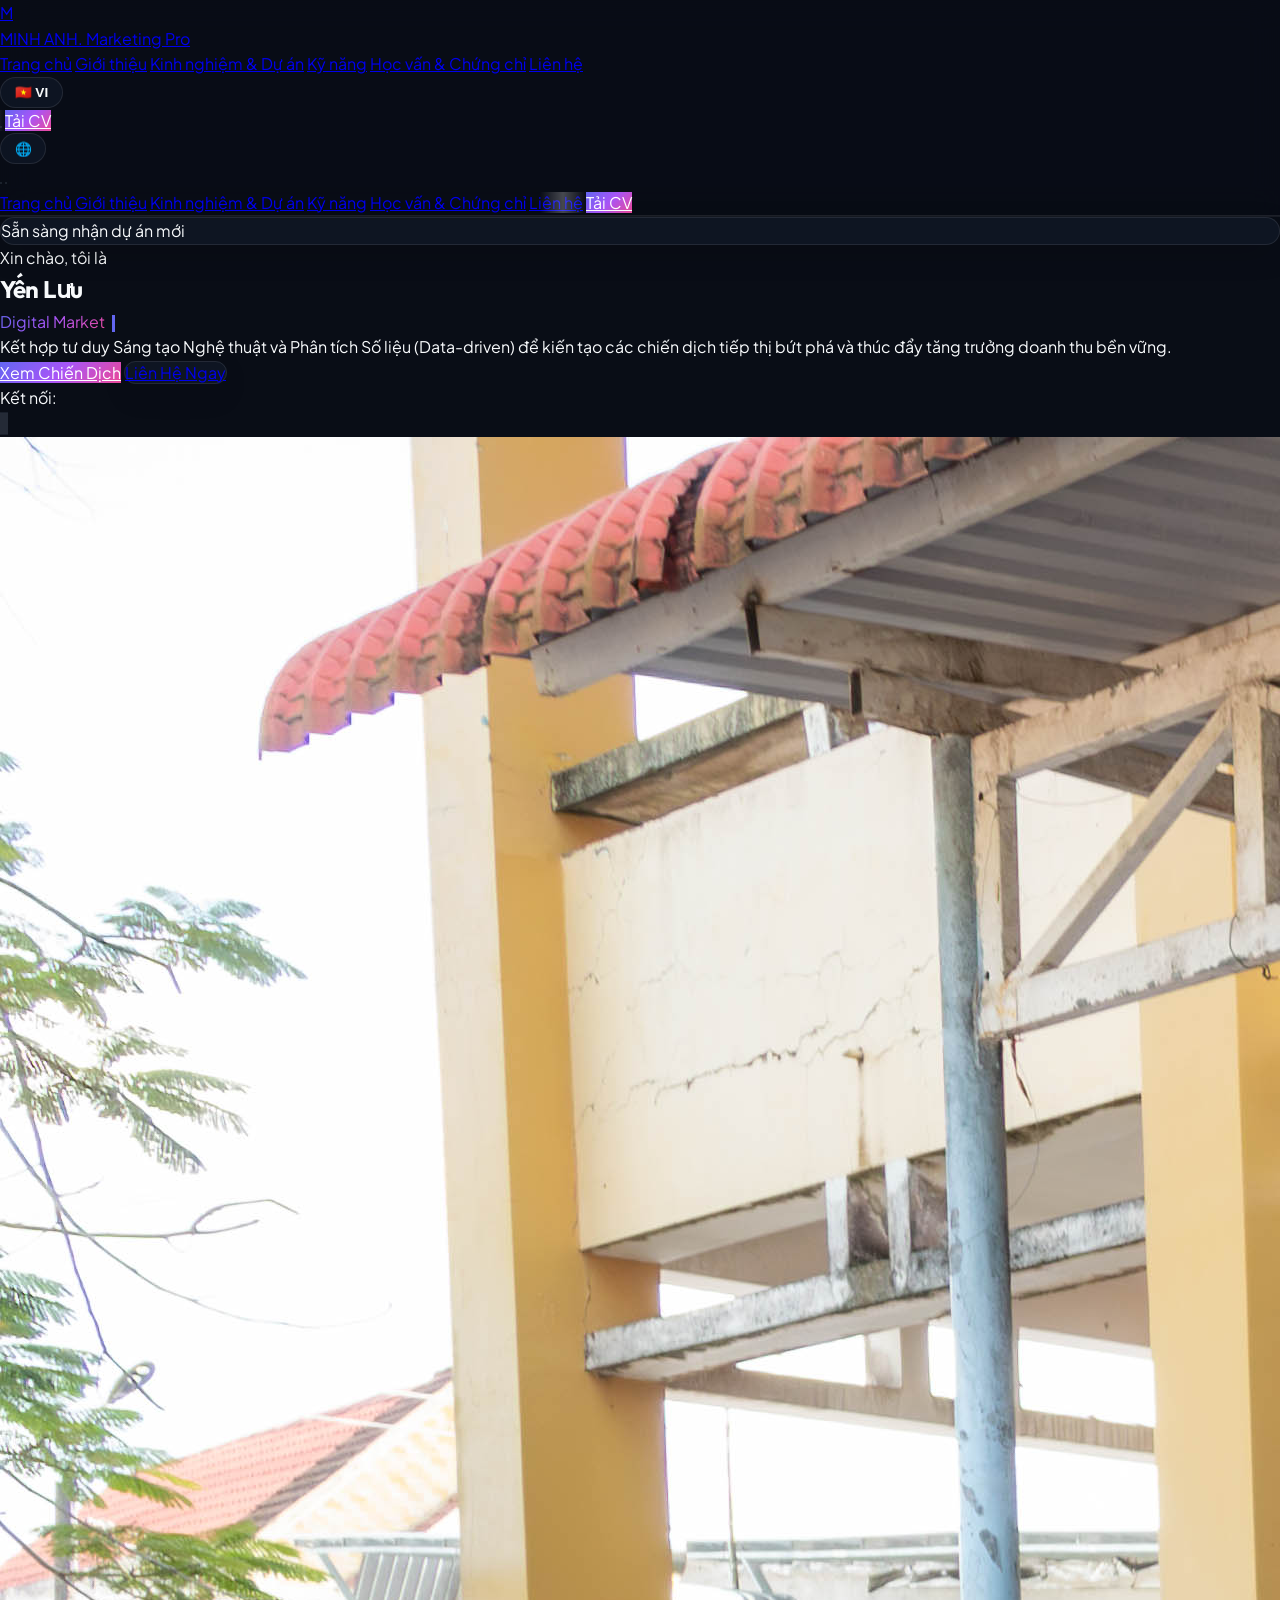
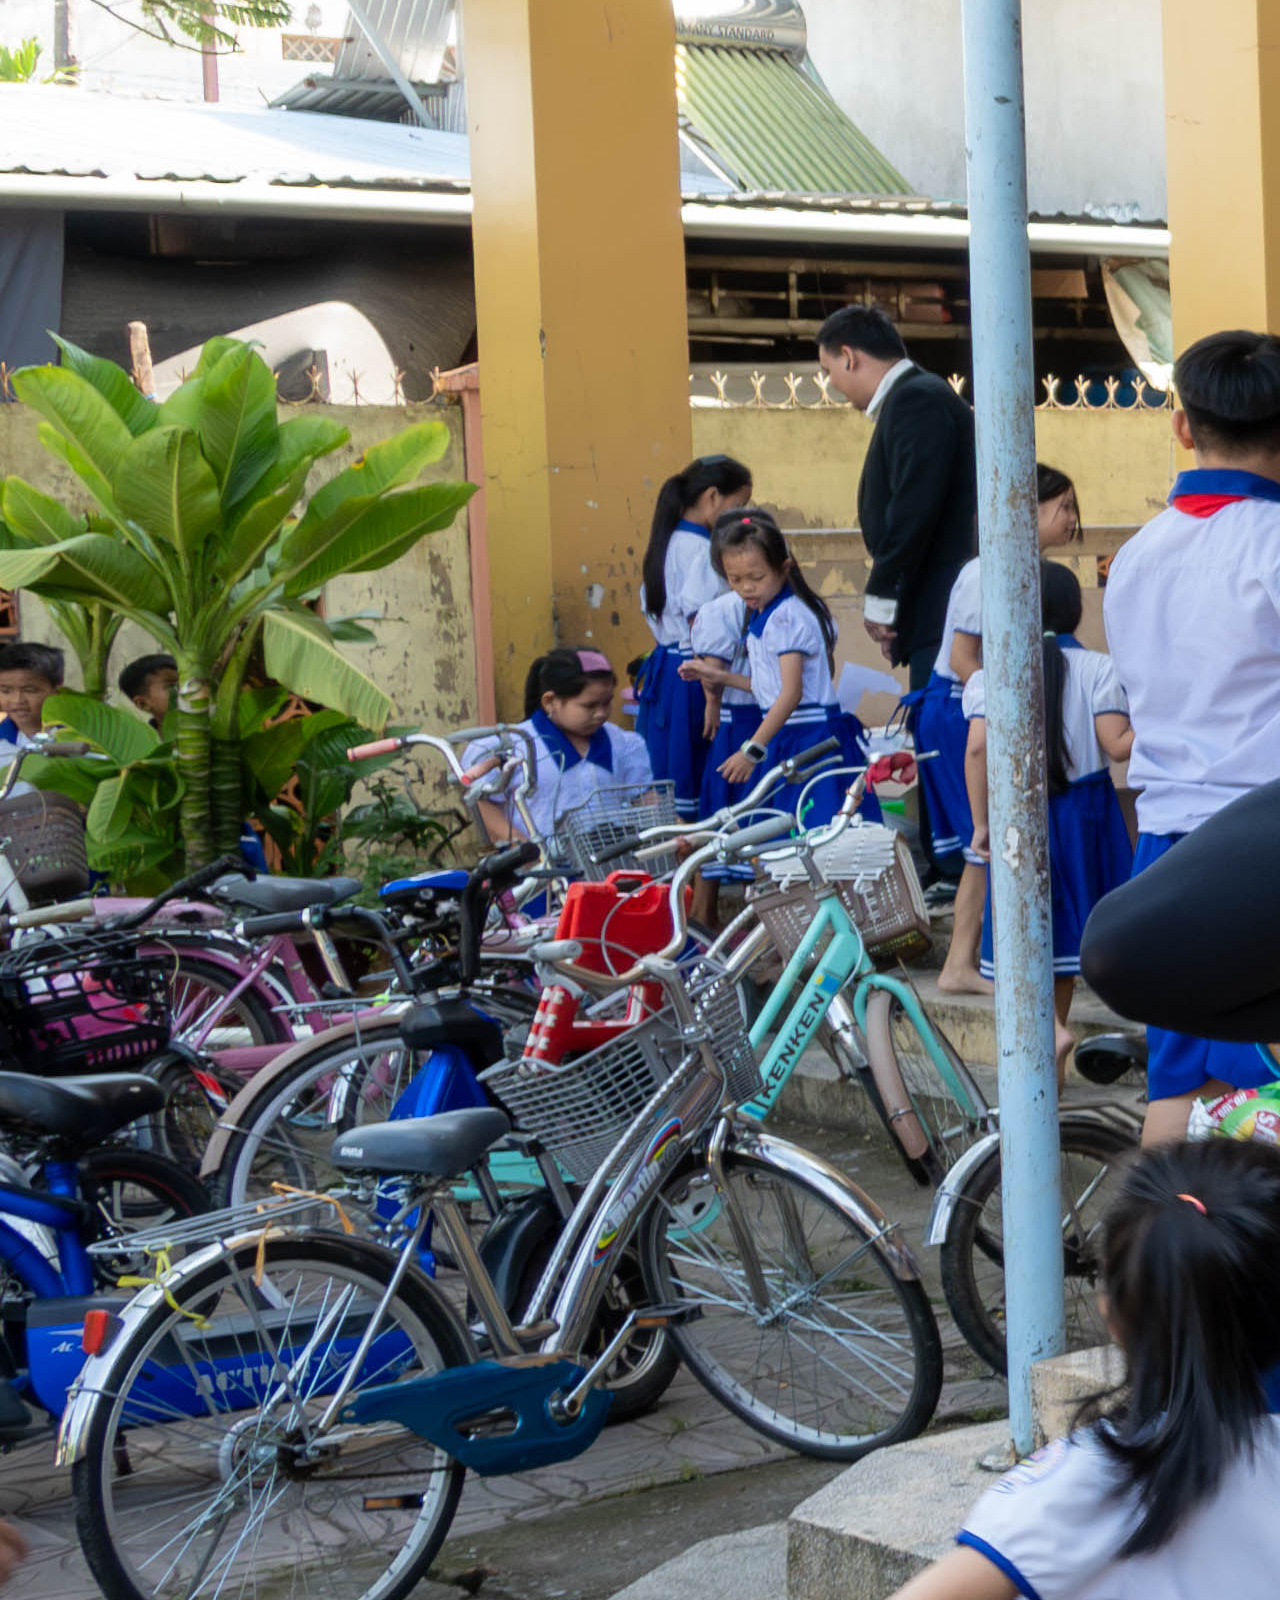
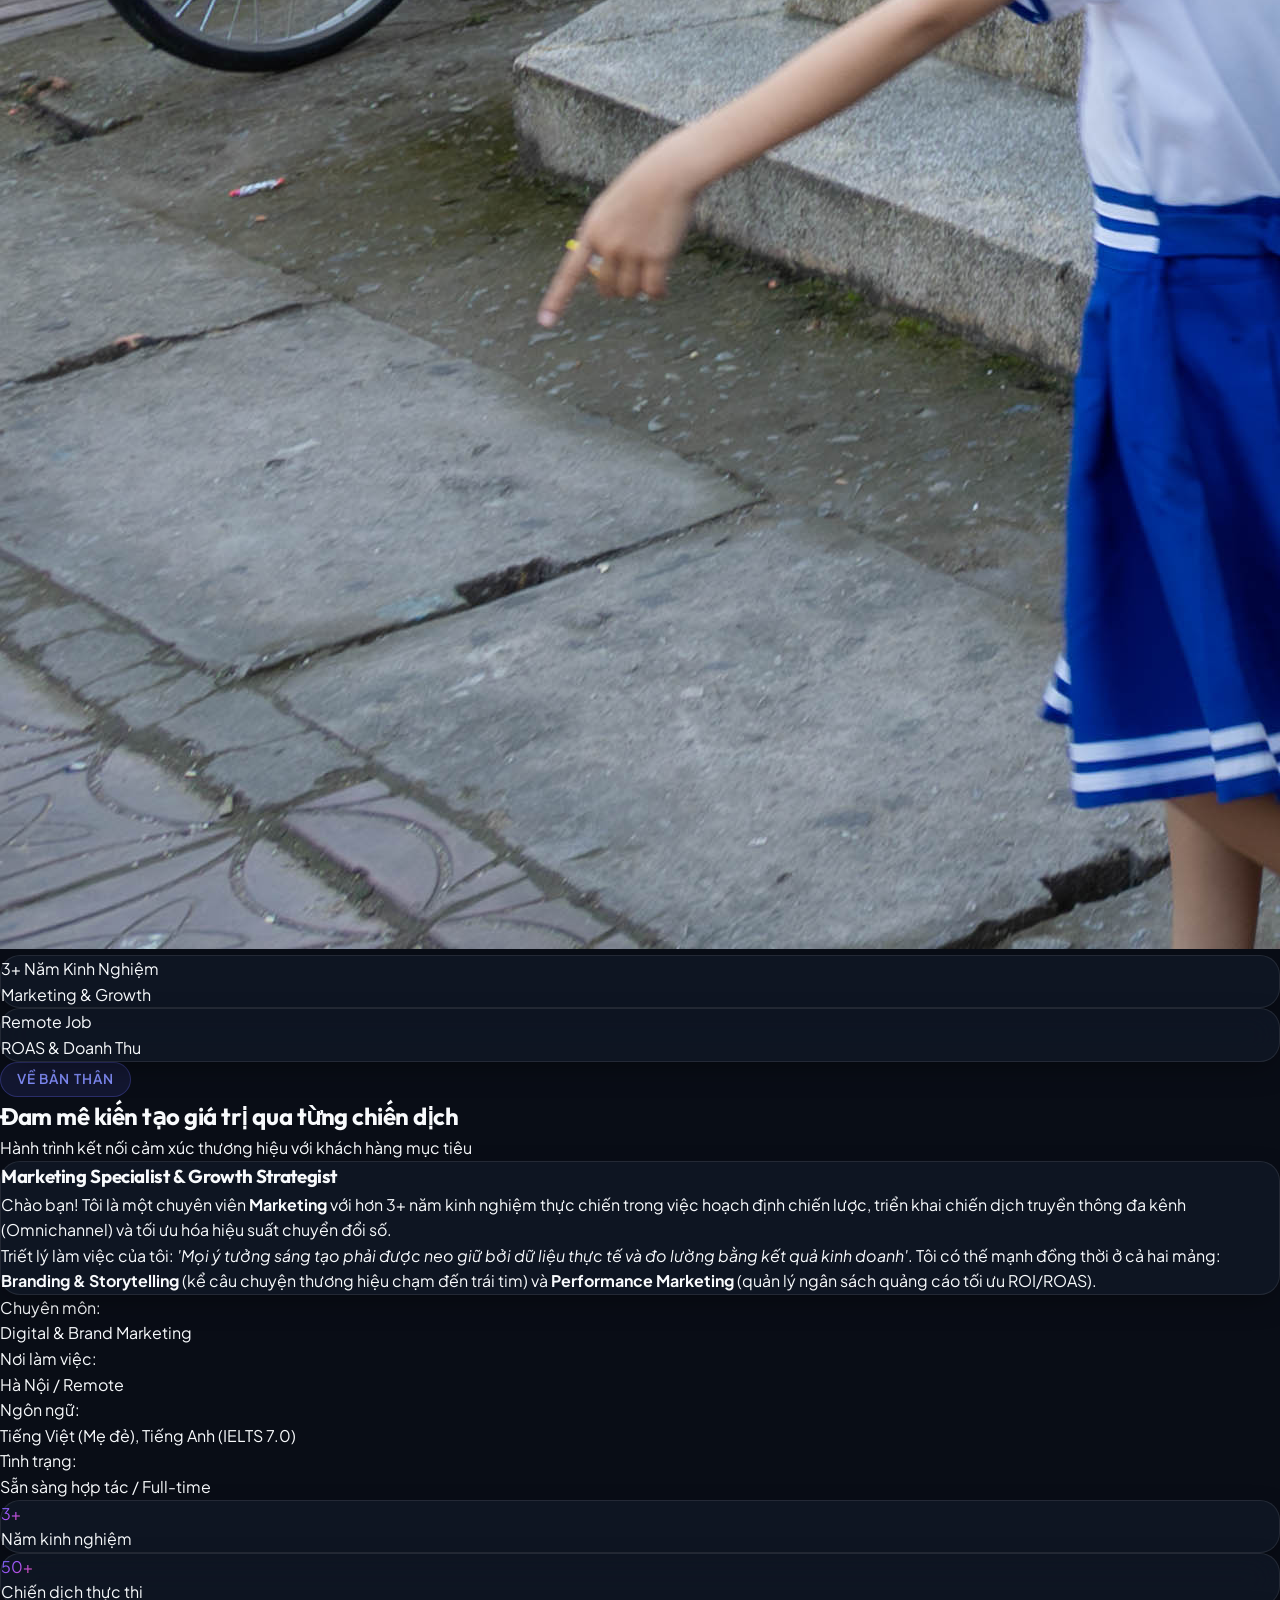
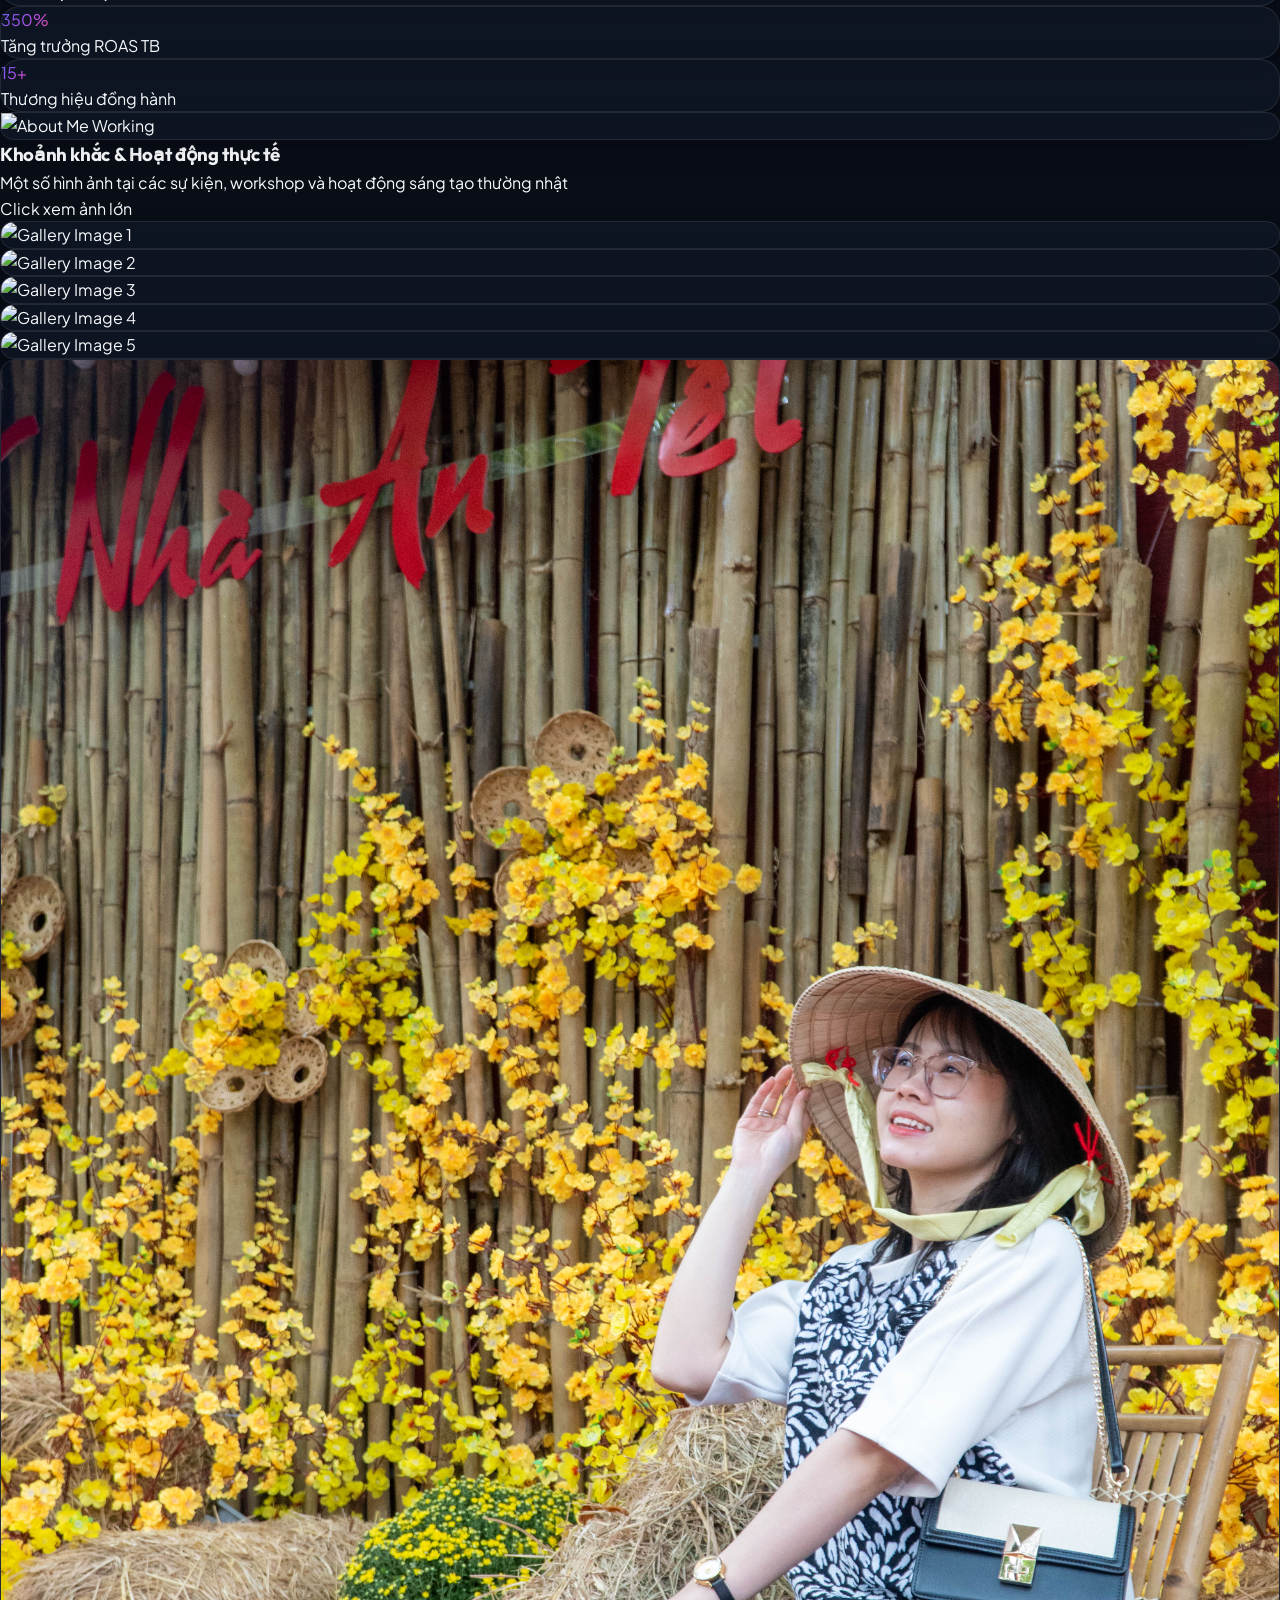
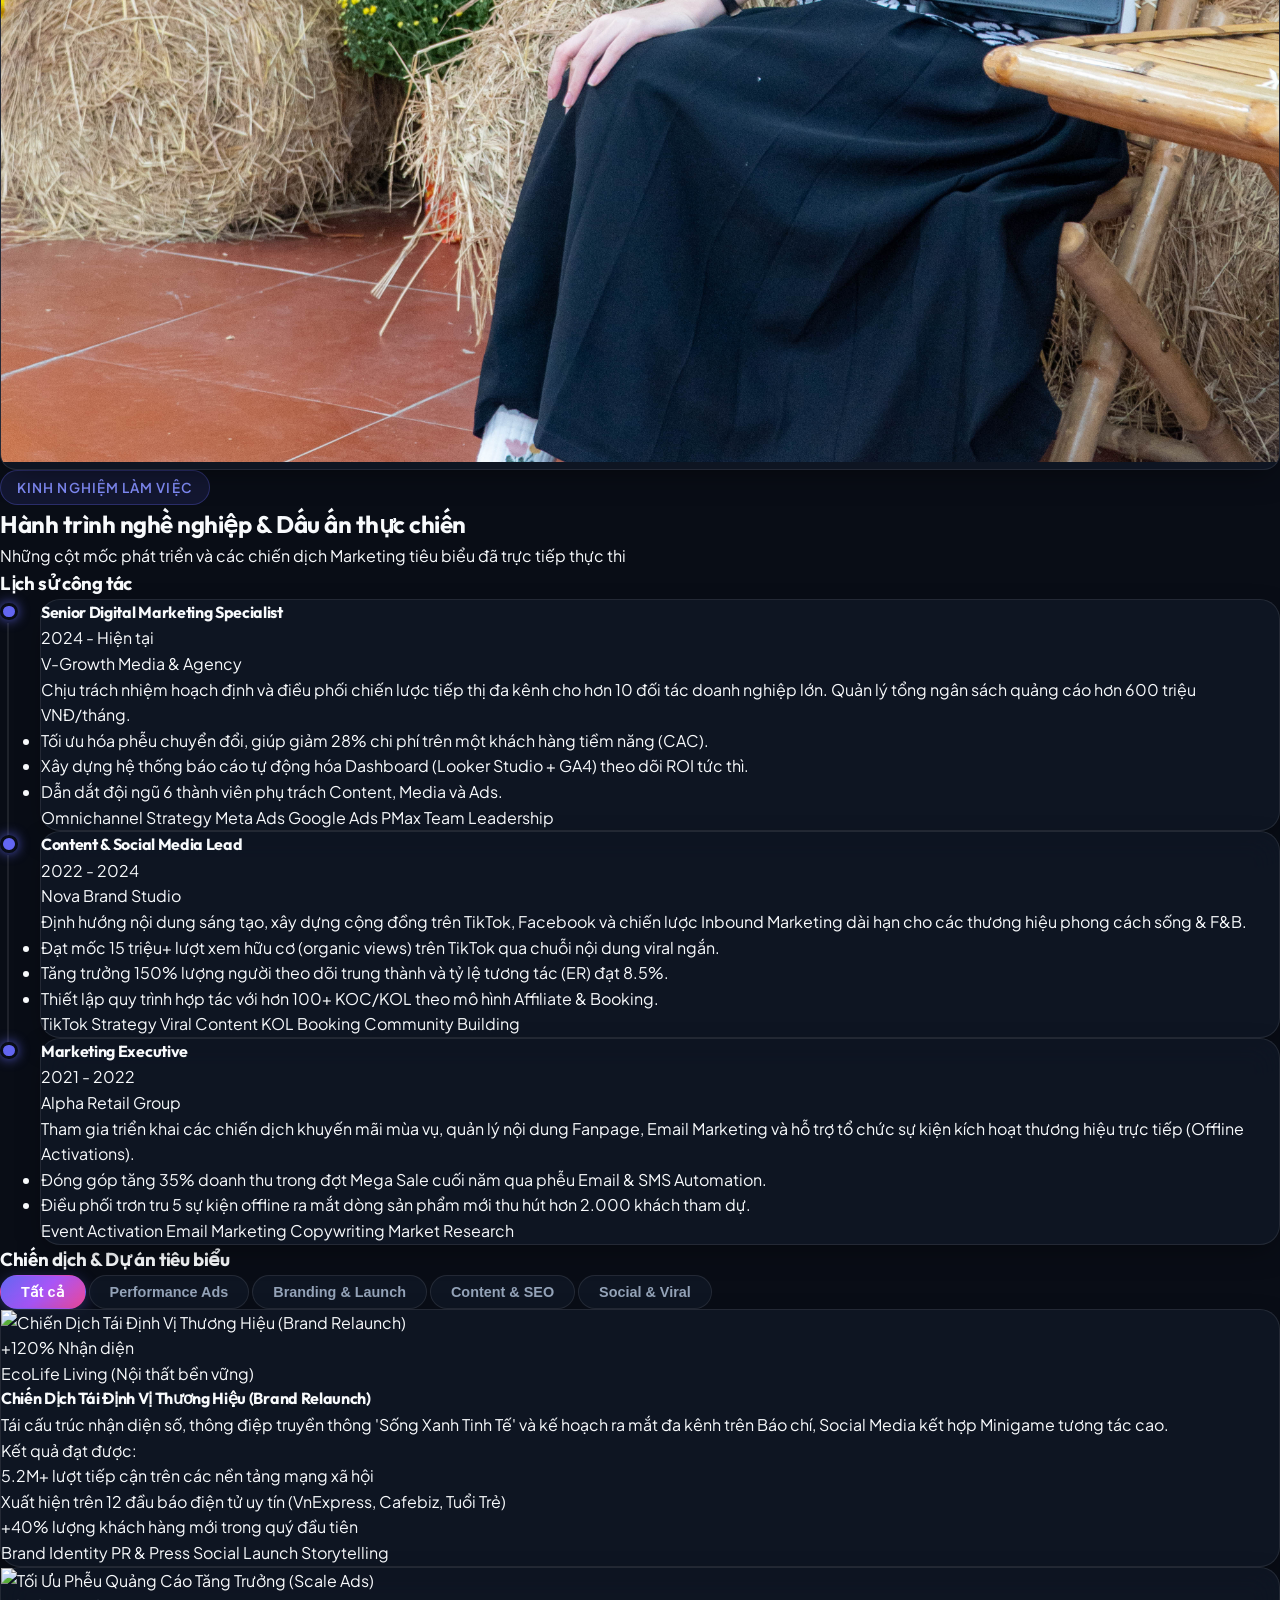
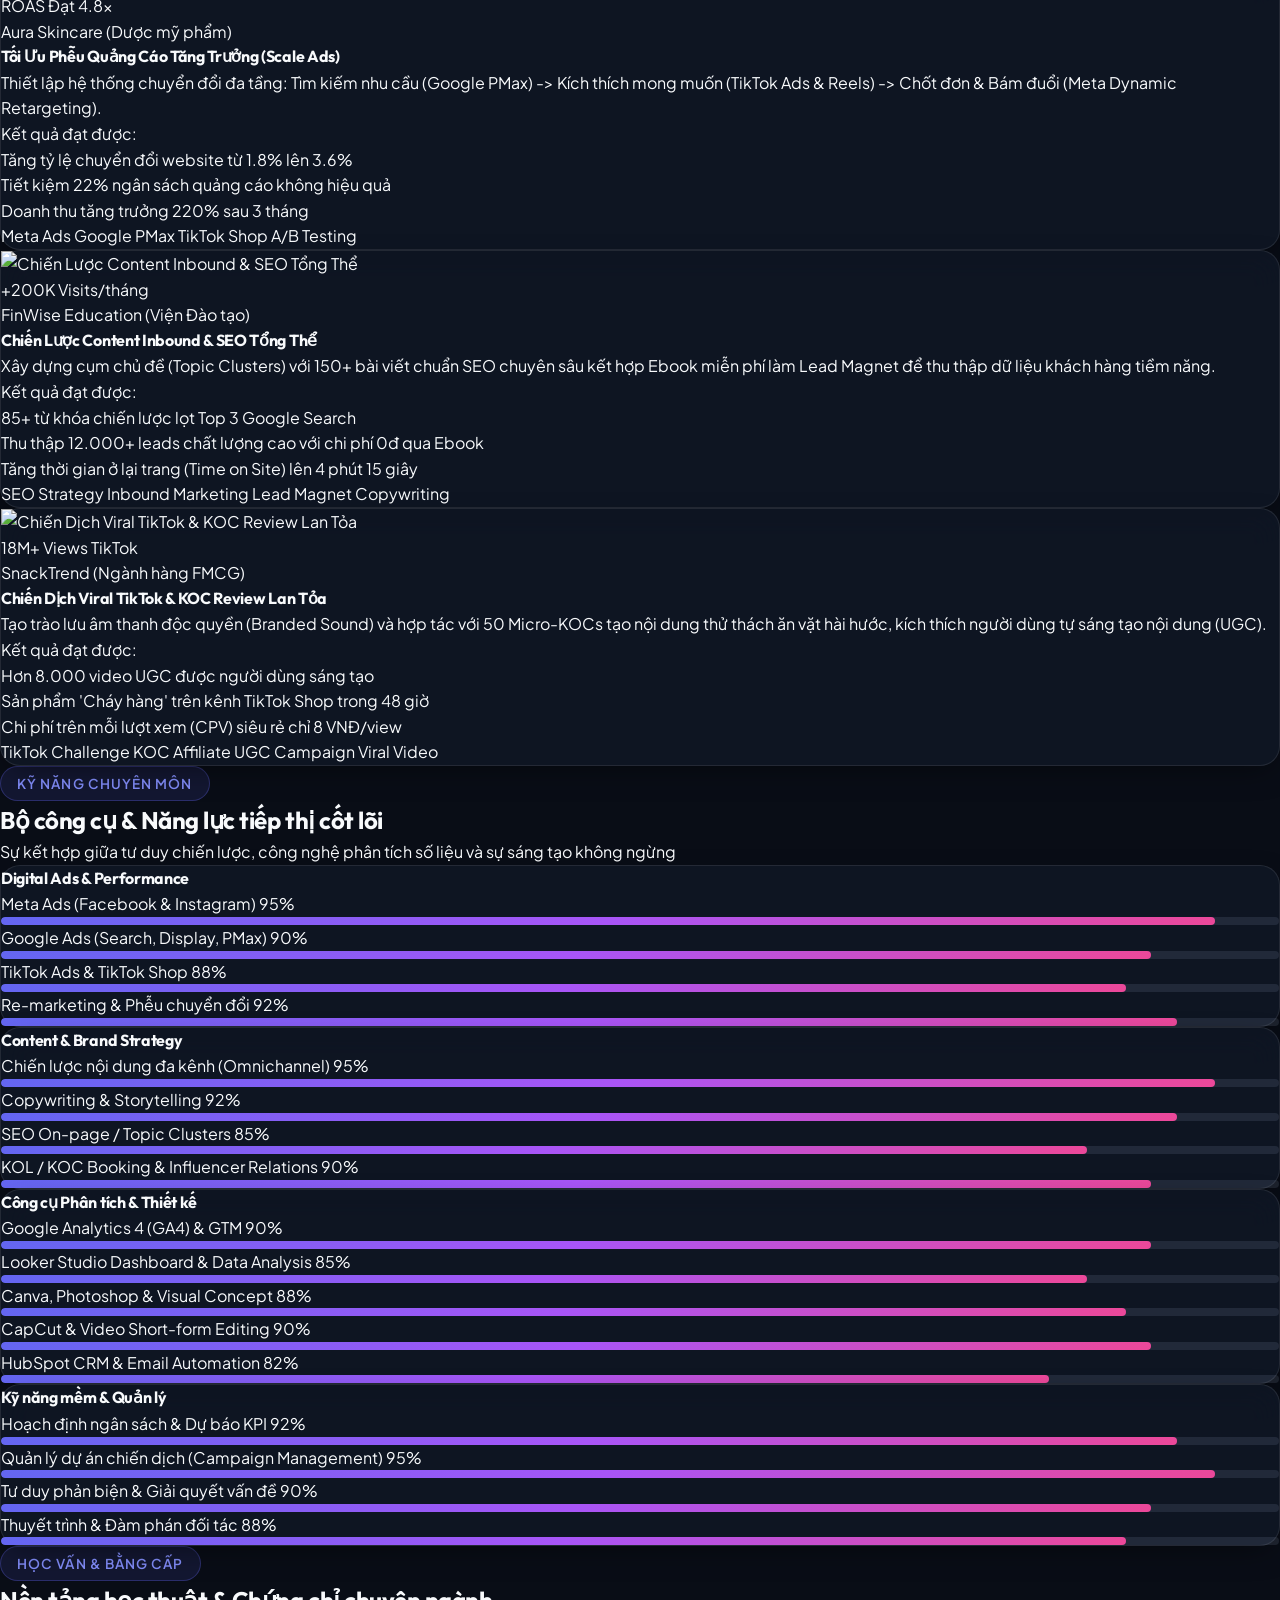
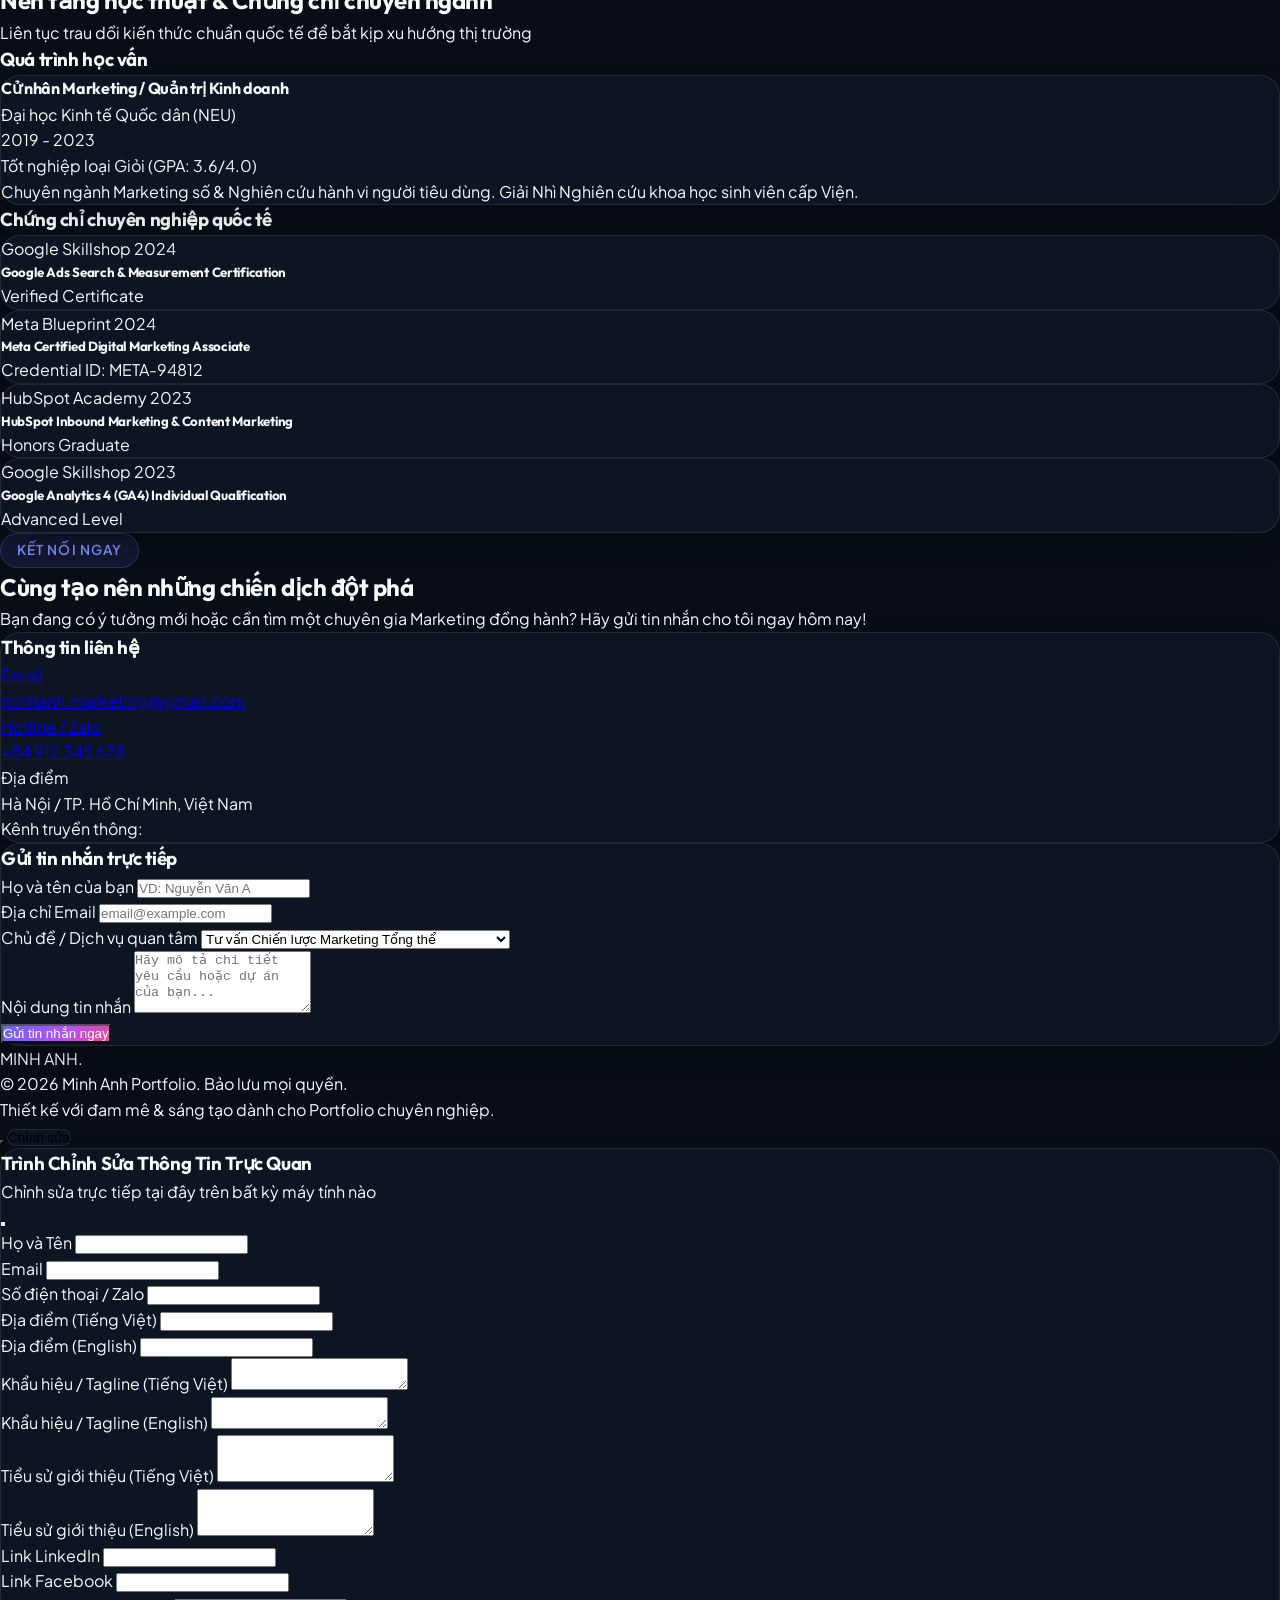
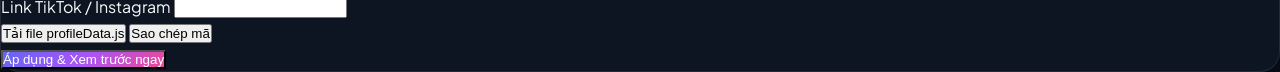
==== index.html @ 237ce5b0 "Add files via upload" ====
<!DOCTYPE html>
<html lang="vi" class="dark">
<head>
    <meta charset="UTF-8">
    <meta name="viewport" content="width=device-width, initial-scale=1.0">
    <title>Minh Anh - Marketing Specialist Portfolio</title>
    <meta name="description" content="Portfolio cá nhân chuyên nghiệp - Chuyên viên Digital Marketing, Chiến lược Thương hiệu & Tăng trưởng Doanh thu.">
    <meta name="keywords" content="Marketing Portfolio, Digital Marketing, Brand Strategy, Performance Ads, SEO, Content Marketing">
    
    <!-- Open Graph Meta -->
    <meta property="og:title" content="Minh Anh - Marketing Specialist Portfolio">
    <meta property="og:description" content="Khám phá các chiến dịch Marketing đột phá, kinh nghiệm thực chiến và bộ kỹ năng chuyên sâu.">
    <meta property="og:type" content="website">
    <meta property="og:image" content="assets/images/about-me.jpg">

    <!-- Google Fonts -->
    <link rel="preconnect" href="https://fonts.googleapis.com">
    <link rel="preconnect" href="https://fonts.gstatic.com" crossorigin>
    <link href="https://fonts.googleapis.com/css2?family=Outfit:wght@400;500;600;700;800&family=Plus+Jakarta+Sans:ital,wght@0,300;0,400;0,500;0,600;0,700;0,800;1,400&display=swap" rel="stylesheet">

    <!-- Tailwind CSS CDN -->
    <script src="https://cdn.tailwindcss.com"></script>
    <script>
        tailwind.config = {
            darkMode: 'class',
            theme: {
                extend: {
                    colors: {
                        brand: {
                            50: '#eef2ff',
                            100: '#e0e7ff',
                            400: '#818cf8',
                            500: '#6366f1',
                            600: '#4f46e5',
                            700: '#4338ca',
                        }
                    },
                    fontFamily: {
                        heading: ['Outfit', 'sans-serif'],
                        body: ['Plus Jakarta Sans', 'sans-serif'],
                    }
                }
            }
        }
    </script>

    <!-- Lucide Icons -->
    <script src="https://unpkg.com/lucide@latest"></script>

    <!-- Custom CSS -->
    <link rel="stylesheet" href="css/style.css">
</head>
<body class="antialiased selection:bg-indigo-500 selection:text-white">

    <!-- Top Scroll Progress Bar -->
    <div id="scroll-progress" style="width: 0%;"></div>

    <!-- ==========================================================================
       HEADER & NAVIGATION
       ========================================================================== -->
    <header class="fixed top-0 left-0 w-full z-50 glass-nav transition-all duration-300">
        <div class="max-w-7xl mx-auto px-4 sm:px-6 lg:px-8 h-20 flex items-center justify-between">
            <!-- Brand Logo -->
            <a href="#home" class="flex items-center gap-2.5 group">
                <div class="w-10 h-10 rounded-xl bg-gradient-to-tr from-indigo-600 to-pink-500 flex items-center justify-center text-white font-extrabold text-xl shadow-lg shadow-indigo-500/30 group-hover:scale-105 transition-transform">
                    M
                </div>
                <div class="flex flex-col">
                    <span class="font-heading font-extrabold text-lg tracking-tight text-slate-100 group-hover:text-indigo-400 transition-colors">
                        MINH ANH<span class="text-indigo-500">.</span>
                    </span>
                    <span class="text-[10px] uppercase font-bold tracking-widest text-slate-400 -mt-1">Marketing Pro</span>
                </div>
            </a>

            <!-- Desktop Navigation Menu -->
            <nav class="hidden md:flex items-center gap-7">
                <a href="#home" id="nav-home" class="nav-link text-sm font-medium text-slate-300 hover:text-indigo-400 transition-colors">Trang chủ</a>
                <a href="#about" id="nav-about" class="nav-link text-sm font-medium text-slate-300 hover:text-indigo-400 transition-colors">Giới thiệu</a>
                <a href="#experiences" id="nav-experiences" class="nav-link text-sm font-medium text-slate-300 hover:text-indigo-400 transition-colors">Kinh nghiệm & Dự án</a>
                <a href="#skills" id="nav-skills" class="nav-link text-sm font-medium text-slate-300 hover:text-indigo-400 transition-colors">Kỹ năng</a>
                <a href="#education" id="nav-education" class="nav-link text-sm font-medium text-slate-300 hover:text-indigo-400 transition-colors">Học vấn</a>
                <a href="#contact" id="nav-contact" class="nav-link text-sm font-medium text-slate-300 hover:text-indigo-400 transition-colors">Liên hệ</a>
            </nav>

            <!-- Action Controls (Language, Theme, CTA) -->
            <div class="hidden md:flex items-center gap-3">
                <!-- Language Switcher Button -->
                <button id="lang-toggle" class="lang-toggle-btn" title="Chuyển đổi ngôn ngữ / Switch language">
                    <span id="lang-text">🇻🇳 VI</span>
                </button>

                <!-- Theme Switcher Button -->
                <button id="theme-toggle" class="p-2.5 rounded-full glass-card hover:border-indigo-500/50 text-slate-300 hover:text-indigo-400 transition-all" title="Đổi giao diện Sáng/Tối">
                    <i id="theme-icon" data-lucide="moon" class="w-4 h-4"></i>
                </button>

                <!-- CV Download Button -->
                <a href="#contact" id="nav-cv" class="gradient-bg-btn px-4 py-2 rounded-full text-xs font-bold uppercase tracking-wider flex items-center gap-1.5 shadow-md">
                    <i data-lucide="download" class="w-3.5 h-3.5"></i>
                    <span>Tải CV</span>
                </a>
            </div>

            <!-- Mobile Controls & Hamburger -->
            <div class="flex md:hidden items-center gap-2">
                <button id="mobile-lang-toggle" onclick="toggleLanguage()" class="lang-toggle-btn text-xs py-1 px-2.5">
                    <span>🌐</span>
                </button>
                <button onclick="toggleTheme()" class="p-2 rounded-lg glass-card text-slate-300">
                    <i data-lucide="moon" class="w-4 h-4"></i>
                </button>
                <button id="mobile-menu-btn" class="p-2 rounded-lg glass-card text-slate-300 hover:text-white">
                    <i data-lucide="menu" class="w-6 h-6"></i>
                </button>
            </div>
        </div>

        <!-- Mobile Navigation Menu (Dropdown) -->
        <div id="mobile-menu" class="hidden md:hidden glass-nav border-t border-slate-700/40 px-6 py-5 flex flex-col gap-4">
            <a href="#home" id="m-nav-home" class="mobile-nav-link text-sm font-semibold text-slate-200 py-1">Trang chủ</a>
            <a href="#about" id="m-nav-about" class="mobile-nav-link text-sm font-semibold text-slate-200 py-1">Giới thiệu</a>
            <a href="#experiences" id="m-nav-experiences" class="mobile-nav-link text-sm font-semibold text-slate-200 py-1">Kinh nghiệm & Dự án</a>
            <a href="#skills" id="m-nav-skills" class="mobile-nav-link text-sm font-semibold text-slate-200 py-1">Kỹ năng</a>
            <a href="#education" id="m-nav-education" class="mobile-nav-link text-sm font-semibold text-slate-200 py-1">Học vấn & Chứng chỉ</a>
            <a href="#contact" id="m-nav-contact" class="mobile-nav-link text-sm font-semibold text-slate-200 py-1">Liên hệ</a>
            <a href="#contact" id="m-nav-cv" class="gradient-bg-btn text-center py-2.5 rounded-xl text-xs font-bold uppercase tracking-wider mt-2">Tải CV</a>
        </div>
    </header>

    <main class="pt-20">
        <!-- ==========================================================================
           1. HOME / HERO SECTION
           ========================================================================== -->
        <section id="home" class="min-h-[calc(100vh-5rem)] flex items-center justify-center relative overflow-hidden py-16 px-4 sm:px-6 lg:px-8">
            <!-- Background Gradient Blobs -->
            <div class="absolute top-1/4 left-1/2 -translate-x-1/2 w-[600px] h-[600px] bg-indigo-600/15 rounded-full blur-[140px] pointer-events-none -z-10"></div>
            <div class="absolute bottom-10 right-10 w-[400px] h-[400px] bg-pink-600/10 rounded-full blur-[120px] pointer-events-none -z-10"></div>

            <div class="max-w-7xl mx-auto w-full grid grid-cols-1 lg:grid-cols-12 gap-12 lg:gap-8 items-center">
                <!-- Left Content -->
                <div class="lg:col-span-7 flex flex-col items-start text-left space-y-6">
                    <!-- Status Badge -->
                    <div class="inline-flex items-center gap-2.5 px-4 py-1.5 rounded-full glass-card border border-emerald-500/30 text-xs font-semibold text-emerald-400">
                        <span class="w-2.5 h-2.5 rounded-full bg-emerald-400 animate-ping"></span>
                        <span id="hero-status">Sẵn sàng nhận dự án mới</span>
                    </div>

                    <!-- Main Headline -->
                    <div>
                        <p id="hero-greeting" class="text-lg sm:text-xl font-semibold text-indigo-400 mb-2">Xin chào, tôi là</p>
                        <h1 class="text-4xl sm:text-6xl lg:text-7xl font-extrabold text-slate-100 tracking-tight leading-[1.1]">
                            <span id="hero-name">Minh Anh</span>
                        </h1>
                        <!-- Typewriter Dynamic Headline -->
                        <div class="text-xl sm:text-2xl lg:text-3xl font-bold mt-3 text-slate-300 flex items-center min-h-[40px]">
                            <span id="typewriter-text" class="gradient-text"></span>
                            <span class="typewriter-cursor"></span>
                        </div>
                    </div>

                    <!-- Tagline -->
                    <p id="hero-tagline" class="text-base sm:text-lg text-slate-300 max-w-2xl leading-relaxed">
                        Kết hợp tư duy Sáng tạo Nghệ thuật và Phân tích Số liệu (Data-driven) để kiến tạo các chiến dịch tiếp thị bứt phá và thúc đẩy tăng trưởng doanh thu bền vững.
                    </p>

                    <!-- CTA Action Buttons -->
                    <div class="flex flex-wrap items-center gap-4 pt-2 w-full sm:w-auto">
                        <a href="#experiences" id="hero-cta-projects" class="gradient-bg-btn px-7 py-3.5 rounded-full text-sm font-bold shadow-lg flex items-center justify-center gap-2 w-full sm:w-auto">
                            <span>Xem Chiến Dịch</span>
                            <i data-lucide="arrow-right" class="w-4 h-4"></i>
                        </a>
                        <a href="#contact" id="hero-cta-contact" class="glass-card px-7 py-3.5 rounded-full text-sm font-bold text-slate-200 hover:text-indigo-400 hover:border-indigo-500/50 flex items-center justify-center gap-2 w-full sm:w-auto">
                            <span>Liên Hệ Ngay</span>
                            <i data-lucide="mail" class="w-4 h-4"></i>
                        </a>
                    </div>

                    <!-- Social Channels -->
                    <div class="flex items-center gap-3 pt-4 border-t border-slate-700/40 w-full">
                        <span class="text-xs font-semibold uppercase tracking-wider text-slate-400">Kết nối:</span>
                        <div class="flex items-center gap-2">
                            <a href="https://linkedin.com" target="_blank" rel="noreferrer" class="w-9 h-9 rounded-full glass-card flex items-center justify-center text-slate-300 hover:text-indigo-400 hover:scale-110 transition-all">
                                <i data-lucide="linkedin" class="w-4 h-4"></i>
                            </a>
                            <a href="https://facebook.com" target="_blank" rel="noreferrer" class="w-9 h-9 rounded-full glass-card flex items-center justify-center text-slate-300 hover:text-indigo-400 hover:scale-110 transition-all">
                                <i data-lucide="facebook" class="w-4 h-4"></i>
                            </a>
                            <a href="https://instagram.com" target="_blank" rel="noreferrer" class="w-9 h-9 rounded-full glass-card flex items-center justify-center text-slate-300 hover:text-pink-400 hover:scale-110 transition-all">
                                <i data-lucide="instagram" class="w-4 h-4"></i>
                            </a>
                            <a href="mailto:minhanh.marketing@gmail.com" class="w-9 h-9 rounded-full glass-card flex items-center justify-center text-slate-300 hover:text-emerald-400 hover:scale-110 transition-all">
                                <i data-lucide="mail" class="w-4 h-4"></i>
                            </a>
                        </div>
                    </div>
                </div>

                <!-- Right Profile Visual & Floating Badges -->
                <div class="lg:col-span-5 flex items-center justify-center relative">
                    <div class="relative w-72 sm:w-84 md:w-96 aspect-[4/5] rounded-3xl p-2.5 bg-gradient-to-tr from-indigo-500 via-purple-500 to-pink-500 shadow-2xl pulse-glow">
                        <div class="w-full h-full rounded-2xl overflow-hidden bg-slate-900">
                            <img src="assets/images/avatar.jpg" alt="Profile Avatar" class="w-full h-full object-cover">
                        </div>

                        <!-- Floating Achievement Badge 1 -->
                        <div class="absolute -bottom-6 -left-6 glass-card p-3.5 rounded-2xl shadow-xl flex items-center gap-3 float-slow border border-indigo-500/30">
                            <div class="w-10 h-10 rounded-xl bg-indigo-500/20 text-indigo-400 flex items-center justify-center">
                                <i data-lucide="award" class="w-5 h-5"></i>
                            </div>
                            <div>
                                <div id="hero-exp-badge" class="text-xs font-bold text-slate-100">3+ Năm Kinh Nghiệm</div>
                                <div class="text-[10px] text-slate-400">Marketing & Growth</div>
                            </div>
                        </div>

                        <!-- Floating Achievement Badge 2 -->
                        <div class="absolute -top-4 -right-4 glass-card p-3 rounded-2xl shadow-xl flex items-center gap-2.5 float-delayed border border-pink-500/30">
                            <div class="w-9 h-9 rounded-xl bg-pink-500/20 text-pink-400 flex items-center justify-center">
                                <i data-lucide="trending-up" class="w-4 h-4"></i>
                            </div>
                            <div>
                                <div id="hero-roas-badge" class="text-xs font-bold text-slate-100">350% Tăng Trưởng</div>
                                <div class="text-[10px] text-slate-400">ROAS & Doanh Thu</div>
                            </div>
                        </div>
                    </div>
                </div>
            </div>
        </section>

        <!-- ==========================================================================
           2. ABOUT ME SECTION
           ========================================================================== -->
        <section id="about" class="py-24 px-4 sm:px-6 lg:px-8 border-t border-slate-800/40 relative">
            <div class="max-w-7xl mx-auto space-y-16">
                <!-- Section Header -->
                <div class="text-center max-w-3xl mx-auto space-y-3">
                    <span id="about-badge" class="section-badge">Về bản thân</span>
                    <h2 id="about-title" class="text-3xl sm:text-4xl font-extrabold text-slate-100">Đam mê kiến tạo giá trị qua từng chiến dịch</h2>
                    <p id="about-subtitle" class="text-slate-400 text-sm sm:text-base">Hành trình kết nối cảm xúc thương hiệu với khách hàng mục tiêu</p>
                </div>

                <!-- Bio & Stats Grid -->
                <div class="grid grid-cols-1 lg:grid-cols-12 gap-10 items-start">
                    <!-- Left: Bio & Quick Info -->
                    <div class="lg:col-span-7 space-y-6">
                        <div class="glass-card p-8 space-y-4">
                            <h3 class="text-xl font-bold text-slate-100 flex items-center gap-2.5">
                                <i data-lucide="user" class="w-5 h-5 text-indigo-400"></i>
                                <span>Marketing Specialist & Growth Strategist</span>
                            </h3>
                            <p id="about-p1" class="text-slate-300 text-sm sm:text-base leading-relaxed"></p>
                            <p id="about-p2" class="text-slate-300 text-sm sm:text-base leading-relaxed"></p>
                        </div>

                        <!-- Quick Info Pills -->
                        <div id="about-quick-info" class="grid grid-cols-1 sm:grid-cols-2 gap-3"></div>
                    </div>

                    <!-- Right: Statistics Counter Cards -->
                    <div class="lg:col-span-5 space-y-4">
                        <div id="about-stats" class="grid grid-cols-2 gap-4"></div>
                        
                        <!-- Featured Image Card -->
                        <div class="glass-card p-4 rounded-2xl overflow-hidden">
                            <img src="assets/images/about-me.jpg" alt="About Me Working" class="w-full h-48 object-cover rounded-xl">
                        </div>
                    </div>
                </div>

                <!-- Gallery / Moments Sub-section -->
                <div class="space-y-6 pt-8">
                    <div class="flex flex-col sm:flex-row sm:items-end justify-between gap-2 border-b border-slate-800 pb-4">
                        <div>
                            <h3 id="about-gallery-title" class="text-xl font-bold text-slate-100">Khoảnh khắc & Hoạt động thực tế</h3>
                            <p id="about-gallery-subtitle" class="text-xs sm:text-sm text-slate-400 mt-1">Một số hình ảnh tại các sự kiện, workshop và hoạt động thường nhật</p>
                        </div>
                        <span class="text-xs font-semibold text-indigo-400 flex items-center gap-1">
                            <i data-lucide="mouse-pointer-click" class="w-3.5 h-3.5"></i> Click xem ảnh lớn
                        </span>
                    </div>

                    <!-- Gallery Grid -->
                    <div id="about-gallery-grid" class="grid grid-cols-2 sm:grid-cols-3 lg:grid-cols-6 gap-4"></div>
                </div>
            </div>
        </section>

        <!-- ==========================================================================
           3. EXPERIENCES & PROJECTS SECTION
           ========================================================================== -->
        <section id="experiences" class="py-24 px-4 sm:px-6 lg:px-8 border-t border-slate-800/40 bg-slate-950/30">
            <div class="max-w-7xl mx-auto space-y-20">
                <!-- Section Header -->
                <div class="text-center max-w-3xl mx-auto space-y-3">
                    <span id="exp-badge" class="section-badge">Kinh nghiệm làm việc</span>
                    <h2 id="exp-title" class="text-3xl sm:text-4xl font-extrabold text-slate-100">Hành trình nghề nghiệp & Dấu ấn thực chiến</h2>
                    <p id="exp-subtitle" class="text-slate-400 text-sm sm:text-base">Những cột mốc phát triển và các chiến dịch Marketing tiêu biểu đã trực tiếp thực thi</p>
                </div>

                <!-- Sub-section 1: Timeline -->
                <div class="space-y-8">
                    <h3 id="exp-timeline-title" class="text-2xl font-bold text-slate-100 flex items-center gap-2.5">
                        <i data-lucide="briefcase" class="w-6 h-6 text-indigo-400"></i>
                        <span>Lịch sử công tác</span>
                    </h3>
                    <div id="exp-timeline" class="max-w-4xl"></div>
                </div>

                <!-- Sub-section 2: Featured Campaigns & Case Studies -->
                <div class="space-y-8 pt-8 border-t border-slate-800/60">
                    <div class="flex flex-col md:flex-row md:items-center justify-between gap-4">
                        <h3 id="exp-projects-title" class="text-2xl font-bold text-slate-100 flex items-center gap-2.5">
                            <i data-lucide="sparkles" class="w-6 h-6 text-pink-400"></i>
                            <span>Chiến dịch & Dự án tiêu biểu</span>
                        </h3>
                        <!-- Category Filters -->
                        <div id="project-filters" class="flex flex-wrap gap-2"></div>
                    </div>

                    <!-- Projects Grid -->
                    <div id="projects-grid" class="grid grid-cols-1 md:grid-cols-2 gap-8"></div>
                </div>
            </div>
        </section>

        <!-- ==========================================================================
           4. SKILLS SECTION
           ========================================================================== -->
        <section id="skills" class="py-24 px-4 sm:px-6 lg:px-8 border-t border-slate-800/40">
            <div class="max-w-7xl mx-auto space-y-16">
                <!-- Section Header -->
                <div class="text-center max-w-3xl mx-auto space-y-3">
                    <span id="skills-badge" class="section-badge">Kỹ năng chuyên môn</span>
                    <h2 id="skills-title" class="text-3xl sm:text-4xl font-extrabold text-slate-100">Bộ công cụ & Năng lực tiếp thị cốt lõi</h2>
                    <p id="skills-subtitle" class="text-slate-400 text-sm sm:text-base">Sự kết hợp giữa tư duy chiến lược, công nghệ phân tích số liệu và sự sáng tạo không ngừng</p>
                </div>

                <!-- Skills Categories Grid -->
                <div id="skills-grid" class="grid grid-cols-1 md:grid-cols-2 lg:grid-cols-4 gap-6"></div>
            </div>
        </section>

        <!-- ==========================================================================
           5. EDUCATION & CERTIFICATIONS SECTION
           ========================================================================== -->
        <section id="education" class="py-24 px-4 sm:px-6 lg:px-8 border-t border-slate-800/40 bg-slate-950/30">
            <div class="max-w-7xl mx-auto space-y-16">
                <!-- Section Header -->
                <div class="text-center max-w-3xl mx-auto space-y-3">
                    <span id="edu-badge" class="section-badge">Học vấn & Bằng cấp</span>
                    <h2 id="edu-title" class="text-3xl sm:text-4xl font-extrabold text-slate-100">Nền tảng học thuật & Chứng chỉ chuyên ngành</h2>
                    <p id="edu-subtitle" class="text-slate-400 text-sm sm:text-base">Liên tục trau dồi kiến thức chuẩn quốc tế để bắt kịp xu hướng thị trường</p>
                </div>

                <div class="grid grid-cols-1 lg:grid-cols-12 gap-10">
                    <!-- Left: Degrees -->
                    <div class="lg:col-span-5 space-y-6">
                        <h3 id="edu-degrees-title" class="text-xl font-bold text-slate-100 flex items-center gap-2.5">
                            <i data-lucide="graduation-cap" class="w-5 h-5 text-indigo-400"></i>
                            <span>Quá trình học vấn</span>
                        </h3>
                        <div id="edu-degrees-list" class="space-y-4"></div>
                    </div>

                    <!-- Right: Certifications -->
                    <div class="lg:col-span-7 space-y-6">
                        <h3 id="edu-certs-title" class="text-xl font-bold text-slate-100 flex items-center gap-2.5">
                            <i data-lucide="award" class="w-5 h-5 text-pink-400"></i>
                            <span>Chứng chỉ chuyên nghiệp quốc tế</span>
                        </h3>
                        <div id="edu-certs-grid" class="grid grid-cols-1 sm:grid-cols-2 gap-4"></div>
                    </div>
                </div>
            </div>
        </section>

        <!-- ==========================================================================
           6. CONTACT SECTION
           ========================================================================== -->
        <section id="contact" class="py-24 px-4 sm:px-6 lg:px-8 border-t border-slate-800/40 relative">
            <div class="max-w-7xl mx-auto space-y-16">
                <!-- Section Header -->
                <div class="text-center max-w-3xl mx-auto space-y-3">
                    <span id="contact-badge" class="section-badge">Kết nối ngay</span>
                    <h2 id="contact-title" class="text-3xl sm:text-4xl font-extrabold text-slate-100">Cùng tạo nên những chiến dịch đột phá</h2>
                    <p id="contact-subtitle" class="text-slate-400 text-sm sm:text-base">Bạn đang có ý tưởng mới hoặc cần tìm một chuyên gia Marketing đồng hành? Hãy gửi tin nhắn cho tôi ngay hôm nay!</p>
                </div>

                <div class="grid grid-cols-1 lg:grid-cols-12 gap-12 items-start">
                    <!-- Left: Contact Details -->
                    <div class="lg:col-span-5 space-y-6">
                        <div class="glass-card p-8 space-y-6">
                            <h3 id="contact-info-title" class="text-xl font-bold text-slate-100">Thông tin liên hệ</h3>
                            
                            <div class="space-y-4">
                                <a href="mailto:minhanh.marketing@gmail.com" class="flex items-center gap-4 p-3.5 rounded-xl bg-slate-800/40 hover:bg-indigo-500/10 border border-slate-700/50 hover:border-indigo-500/40 transition-all group">
                                    <div class="w-11 h-11 rounded-lg bg-indigo-500/10 text-indigo-400 flex items-center justify-center group-hover:scale-110 transition-transform">
                                        <i data-lucide="mail" class="w-5 h-5"></i>
                                    </div>
                                    <div>
                                        <div class="text-xs text-slate-400">Email</div>
                                        <div id="contact-email-val" class="text-sm font-semibold text-slate-200 group-hover:text-indigo-400">minhanh.marketing@gmail.com</div>
                                    </div>
                                </a>

                                <a href="tel:+84912345678" class="flex items-center gap-4 p-3.5 rounded-xl bg-slate-800/40 hover:bg-emerald-500/10 border border-slate-700/50 hover:border-emerald-500/40 transition-all group">
                                    <div class="w-11 h-11 rounded-lg bg-emerald-500/10 text-emerald-400 flex items-center justify-center group-hover:scale-110 transition-transform">
                                        <i data-lucide="phone" class="w-5 h-5"></i>
                                    </div>
                                    <div>
                                        <div class="text-xs text-slate-400">Hotline / Zalo</div>
                                        <div id="contact-phone-val" class="text-sm font-semibold text-slate-200 group-hover:text-emerald-400">+84 912 345 678</div>
                                    </div>
                                </a>

                                <div class="flex items-center gap-4 p-3.5 rounded-xl bg-slate-800/40 border border-slate-700/50">
                                    <div class="w-11 h-11 rounded-lg bg-pink-500/10 text-pink-400 flex items-center justify-center">
                                        <i data-lucide="map-pin" class="w-5 h-5"></i>
                                    </div>
                                    <div>
                                        <div class="text-xs text-slate-400">Địa điểm</div>
                                        <div id="contact-loc-val" class="text-sm font-semibold text-slate-200">Hà Nội / TP. Hồ Chí Minh, Việt Nam</div>
                                    </div>
                                </div>
                            </div>

                            <!-- Social Links -->
                            <div class="pt-4 border-t border-slate-700/50">
                                <div class="text-xs font-semibold text-slate-400 uppercase tracking-wider mb-3">Kênh truyền thông:</div>
                                <div class="flex items-center gap-3">
                                    <a href="https://linkedin.com" target="_blank" rel="noreferrer" class="p-2.5 rounded-lg bg-slate-800 hover:bg-indigo-600 text-slate-300 hover:text-white transition-colors">
                                        <i data-lucide="linkedin" class="w-4 h-4"></i>
                                    </a>
                                    <a href="https://facebook.com" target="_blank" rel="noreferrer" class="p-2.5 rounded-lg bg-slate-800 hover:bg-indigo-600 text-slate-300 hover:text-white transition-colors">
                                        <i data-lucide="facebook" class="w-4 h-4"></i>
                                    </a>
                                    <a href="https://instagram.com" target="_blank" rel="noreferrer" class="p-2.5 rounded-lg bg-slate-800 hover:bg-pink-600 text-slate-300 hover:text-white transition-colors">
                                        <i data-lucide="instagram" class="w-4 h-4"></i>
                                    </a>
                                    <a href="https://tiktok.com" target="_blank" rel="noreferrer" class="p-2.5 rounded-lg bg-slate-800 hover:bg-slate-700 text-slate-300 hover:text-white transition-colors">
                                        <i data-lucide="video" class="w-4 h-4"></i>
                                    </a>
                                </div>
                            </div>
                        </div>
                    </div>

                    <!-- Right: Interactive Contact Form -->
                    <div class="lg:col-span-7">
                        <form id="contact-form" class="glass-card p-8 space-y-6">
                            <h3 id="contact-form-title" class="text-xl font-bold text-slate-100">Gửi tin nhắn trực tiếp</h3>
                            
                            <div class="grid grid-cols-1 sm:grid-cols-2 gap-6">
                                <div>
                                    <label id="label-name" class="block text-xs font-bold uppercase tracking-wider text-slate-400 mb-2">Họ và tên của bạn</label>
                                    <input type="text" required class="w-full px-4 py-3 rounded-xl bg-slate-900/60 border border-slate-700 text-slate-100 text-sm focus:outline-none focus:border-indigo-500 focus:ring-1 focus:ring-indigo-500 transition-all placeholder:text-slate-500" placeholder="VD: Nguyễn Văn A">
                                </div>
                                <div>
                                    <label id="label-email" class="block text-xs font-bold uppercase tracking-wider text-slate-400 mb-2">Địa chỉ Email</label>
                                    <input type="email" required class="w-full px-4 py-3 rounded-xl bg-slate-900/60 border border-slate-700 text-slate-100 text-sm focus:outline-none focus:border-indigo-500 focus:ring-1 focus:ring-indigo-500 transition-all placeholder:text-slate-500" placeholder="email@example.com">
                                </div>
                            </div>

                            <div>
                                <label id="label-subject" class="block text-xs font-bold uppercase tracking-wider text-slate-400 mb-2">Chủ đề / Dịch vụ quan tâm</label>
                                <select id="contact-subject" class="w-full px-4 py-3 rounded-xl bg-slate-900/60 border border-slate-700 text-slate-100 text-sm focus:outline-none focus:border-indigo-500 focus:ring-1 focus:ring-indigo-500 transition-all"></select>
                            </div>

                            <div>
                                <label id="label-message" class="block text-xs font-bold uppercase tracking-wider text-slate-400 mb-2">Nội dung tin nhắn</label>
                                <textarea rows="4" required class="w-full px-4 py-3 rounded-xl bg-slate-900/60 border border-slate-700 text-slate-100 text-sm focus:outline-none focus:border-indigo-500 focus:ring-1 focus:ring-indigo-500 transition-all placeholder:text-slate-500 resize-none" placeholder="Hãy mô tả chi tiết yêu cầu hoặc dự án của bạn..."></textarea>
                            </div>

                            <button type="submit" id="contact-submit-btn" class="gradient-bg-btn w-full py-4 rounded-xl text-sm font-bold shadow-lg flex items-center justify-center">
                                <span>Gửi tin nhắn ngay</span>
                                <i data-lucide="send" class="w-4 h-4 ml-2"></i>
                            </button>
                        </form>
                    </div>
                </div>
            </div>
        </section>
    </main>

    <!-- ==========================================================================
       FOOTER
       ========================================================================== -->
    <footer class="py-12 px-4 sm:px-6 lg:px-8 border-t border-slate-800 bg-slate-950/80">
        <div class="max-w-7xl mx-auto flex flex-col sm:flex-row items-center justify-between gap-6 text-center sm:text-left">
            <div class="space-y-1">
                <div class="font-heading font-extrabold text-lg tracking-tight text-slate-100">
                    MINH ANH<span class="text-indigo-500">.</span>
                </div>
                <p id="footer-rights" class="text-xs text-slate-400">© 2026 Minh Anh Portfolio. Bảo lưu mọi quyền.</p>
            </div>
            <p id="footer-built" class="text-xs text-slate-400">Thiết kế với đam mê & sáng tạo dành cho Portfolio chuyên nghiệp.</p>
        </div>
    </footer>

    <!-- Back to Top Floating Button -->
    <button id="back-to-top" class="fixed bottom-6 right-6 p-3.5 rounded-full gradient-bg-btn shadow-2xl opacity-0 pointer-events-none transition-all duration-300 z-40" title="Về đầu trang">
        <i data-lucide="arrow-up" class="w-5 h-5"></i>
    </button>

    <!-- Gallery Lightbox Modal -->
    <div id="lightbox-modal" class="lightbox-modal">
        <button id="lightbox-close" class="absolute top-6 right-6 p-2 rounded-full bg-slate-800/80 text-white hover:bg-slate-700 transition-colors z-10" title="Đóng">
            <i data-lucide="x" class="w-6 h-6"></i>
        </button>
        <button id="lightbox-prev" class="absolute left-6 p-3 rounded-full bg-slate-800/80 text-white hover:bg-slate-700 transition-colors z-10" title="Ảnh trước">
            <i data-lucide="chevron-left" class="w-6 h-6"></i>
        </button>
        <button id="lightbox-next" class="absolute right-6 p-3 rounded-full bg-slate-800/80 text-white hover:bg-slate-700 transition-colors z-10" title="Ảnh tiếp theo">
            <i data-lucide="chevron-right" class="w-6 h-6"></i>
        </button>
        
        <div class="lightbox-content max-w-4xl max-h-[85vh] flex flex-col items-center">
            <img id="lightbox-img" src="" alt="Enlarged gallery item" class="max-w-full max-h-[75vh] object-contain rounded-xl shadow-2xl">
            <div id="lightbox-caption" class="text-white text-sm font-medium mt-3 px-4 py-1.5 rounded-full bg-black/60 backdrop-blur-md"></div>
        </div>
    </div>

    <!-- Toast Notification Popup -->
    <div id="toast-notification" class="toast-notification">
        <div class="w-8 h-8 rounded-full bg-emerald-500/20 text-emerald-400 flex items-center justify-center shrink-0">
            <i data-lucide="check-circle-2" class="w-5 h-5"></i>
        </div>
        <div id="toast-message" class="text-xs sm:text-sm font-semibold"></div>
    </div>

    <!-- Floating Quick Editor Button -->
    <button id="open-editor-btn" class="fixed bottom-6 left-6 p-3 rounded-full glass-card hover:border-indigo-500 text-slate-300 hover:text-indigo-400 shadow-xl flex items-center gap-2 z-40 transition-transform hover:scale-105" title="Chỉnh sửa nội dung trực quan (Ctrl+Shift+E)">
        <i data-lucide="edit-3" class="w-5 h-5 text-indigo-400"></i>
        <span class="text-xs font-bold hidden sm:inline">Chỉnh sửa</span>
    </button>

    <!-- Visual In-Browser Quick Editor Modal -->
    <div id="editor-modal" class="fixed inset-0 bg-black/80 backdrop-blur-md z-50 hidden items-center justify-center p-4">
        <div class="glass-card bg-slate-900/95 border-indigo-500/40 w-full max-w-3xl max-h-[90vh] flex flex-col rounded-2xl shadow-2xl overflow-hidden">
            <!-- Modal Header -->
            <div class="px-6 py-4 border-b border-slate-700/60 flex items-center justify-between bg-slate-800/50">
                <div class="flex items-center gap-2.5">
                    <div class="w-8 h-8 rounded-lg bg-indigo-500/20 text-indigo-400 flex items-center justify-center">
                        <i data-lucide="sliders" class="w-4 h-4"></i>
                    </div>
                    <div>
                        <h3 class="text-base font-bold text-slate-100">Trình Chỉnh Sửa Thông Tin Trực Quan</h3>
                        <p class="text-xs text-slate-400">Chỉnh sửa trực tiếp tại đây trên bất kỳ máy tính nào</p>
                    </div>
                </div>
                <button id="close-editor-btn" class="p-2 rounded-lg text-slate-400 hover:text-white hover:bg-slate-700/50">
                    <i data-lucide="x" class="w-5 h-5"></i>
                </button>
            </div>

            <!-- Modal Body (Form Fields) -->
            <div class="p-6 overflow-y-auto space-y-6 text-xs">
                <!-- Row 1: Name & Contact -->
                <div class="grid grid-cols-1 sm:grid-cols-3 gap-4">
                    <div>
                        <label class="block font-bold text-slate-300 uppercase tracking-wider mb-1.5">Họ và Tên</label>
                        <input id="edit-name" type="text" class="w-full px-3 py-2 rounded-lg bg-slate-800 border border-slate-700 text-slate-100 focus:outline-none focus:border-indigo-500">
                    </div>
                    <div>
                        <label class="block font-bold text-slate-300 uppercase tracking-wider mb-1.5">Email</label>
                        <input id="edit-email" type="email" class="w-full px-3 py-2 rounded-lg bg-slate-800 border border-slate-700 text-slate-100 focus:outline-none focus:border-indigo-500">
                    </div>
                    <div>
                        <label class="block font-bold text-slate-300 uppercase tracking-wider mb-1.5">Số điện thoại / Zalo</label>
                        <input id="edit-phone" type="text" class="w-full px-3 py-2 rounded-lg bg-slate-800 border border-slate-700 text-slate-100 focus:outline-none focus:border-indigo-500">
                    </div>
                </div>

                <!-- Row 2: Locations -->
                <div class="grid grid-cols-1 sm:grid-cols-2 gap-4">
                    <div>
                        <label class="block font-bold text-slate-300 uppercase tracking-wider mb-1.5">Địa điểm (Tiếng Việt)</label>
                        <input id="edit-location-vi" type="text" class="w-full px-3 py-2 rounded-lg bg-slate-800 border border-slate-700 text-slate-100 focus:outline-none focus:border-indigo-500">
                    </div>
                    <div>
                        <label class="block font-bold text-slate-300 uppercase tracking-wider mb-1.5">Địa điểm (English)</label>
                        <input id="edit-location-en" type="text" class="w-full px-3 py-2 rounded-lg bg-slate-800 border border-slate-700 text-slate-100 focus:outline-none focus:border-indigo-500">
                    </div>
                </div>

                <!-- Row 3: Taglines -->
                <div class="grid grid-cols-1 sm:grid-cols-2 gap-4">
                    <div>
                        <label class="block font-bold text-slate-300 uppercase tracking-wider mb-1.5">Khẩu hiệu / Tagline (Tiếng Việt)</label>
                        <textarea id="edit-tagline-vi" rows="2" class="w-full px-3 py-2 rounded-lg bg-slate-800 border border-slate-700 text-slate-100 focus:outline-none focus:border-indigo-500 resize-none"></textarea>
                    </div>
                    <div>
                        <label class="block font-bold text-slate-300 uppercase tracking-wider mb-1.5">Khẩu hiệu / Tagline (English)</label>
                        <textarea id="edit-tagline-en" rows="2" class="w-full px-3 py-2 rounded-lg bg-slate-800 border border-slate-700 text-slate-100 focus:outline-none focus:border-indigo-500 resize-none"></textarea>
                    </div>
                </div>

                <!-- Row 4: Bio Paragraphs -->
                <div class="grid grid-cols-1 sm:grid-cols-2 gap-4">
                    <div>
                        <label class="block font-bold text-slate-300 uppercase tracking-wider mb-1.5">Tiểu sử giới thiệu (Tiếng Việt)</label>
                        <textarea id="edit-bio-vi" rows="3" class="w-full px-3 py-2 rounded-lg bg-slate-800 border border-slate-700 text-slate-100 focus:outline-none focus:border-indigo-500 resize-none"></textarea>
                    </div>
                    <div>
                        <label class="block font-bold text-slate-300 uppercase tracking-wider mb-1.5">Tiểu sử giới thiệu (English)</label>
                        <textarea id="edit-bio-en" rows="3" class="w-full px-3 py-2 rounded-lg bg-slate-800 border border-slate-700 text-slate-100 focus:outline-none focus:border-indigo-500 resize-none"></textarea>
                    </div>
                </div>

                <!-- Row 5: Socials & CV -->
                <div class="grid grid-cols-1 sm:grid-cols-3 gap-4">
                    <div>
                        <label class="block font-bold text-slate-300 uppercase tracking-wider mb-1.5">Link LinkedIn</label>
                        <input id="edit-linkedin" type="text" class="w-full px-3 py-2 rounded-lg bg-slate-800 border border-slate-700 text-slate-100 focus:outline-none focus:border-indigo-500">
                    </div>
                    <div>
                        <label class="block font-bold text-slate-300 uppercase tracking-wider mb-1.5">Link Facebook</label>
                        <input id="edit-facebook" type="text" class="w-full px-3 py-2 rounded-lg bg-slate-800 border border-slate-700 text-slate-100 focus:outline-none focus:border-indigo-500">
                    </div>
                    <div>
                        <label class="block font-bold text-slate-300 uppercase tracking-wider mb-1.5">Link TikTok / Instagram</label>
                        <input id="edit-tiktok" type="text" class="w-full px-3 py-2 rounded-lg bg-slate-800 border border-slate-700 text-slate-100 focus:outline-none focus:border-indigo-500">
                    </div>
                </div>
            </div>

            <!-- Modal Footer -->
            <div class="px-6 py-4 border-t border-slate-700/60 flex flex-wrap items-center justify-between gap-3 bg-slate-800/50">
                <div class="flex items-center gap-2">
                    <button id="editor-download-js" class="px-4 py-2 rounded-lg bg-slate-800 hover:bg-slate-700 text-slate-200 border border-slate-600 flex items-center gap-1.5 font-semibold text-xs">
                        <i data-lucide="download" class="w-3.5 h-3.5"></i>
                        <span>Tải file profileData.js</span>
                    </button>
                    <button id="editor-copy-code" class="px-4 py-2 rounded-lg bg-slate-800 hover:bg-slate-700 text-slate-200 border border-slate-600 flex items-center gap-1.5 font-semibold text-xs">
                        <i data-lucide="copy" class="w-3.5 h-3.5"></i>
                        <span>Sao chép mã</span>
                    </button>
                </div>
                <button id="editor-save-preview" class="gradient-bg-btn px-6 py-2.5 rounded-lg text-xs font-bold flex items-center gap-2">
                    <i data-lucide="check" class="w-4 h-4"></i>
                    <span>Áp dụng & Xem trước ngay</span>
                </button>
            </div>
        </div>
    </div>

    <!-- Scripts (with cache-busting) -->
    <script src="js/profileData.js?v=1.2"></script>
    <script src="js/main.js?v=1.2"></script>
</body>
</html>
---- css/style.css ----
/* ==========================================================================
   PORTFOLIO STYLES - MODERN GLASSMORPHISM & MARKETING AESTHETIC
   ========================================================================== */

@import url('https://fonts.googleapis.com/css2?family=Outfit:wght@400;500;600;700;800&family=Plus+Jakarta+Sans:ital,wght@0,300;0,400;0,500;0,600;0,700;0,800;1,400&display=swap');

:root {
    --font-heading: 'Outfit', -apple-system, BlinkMacSystemFont, 'Segoe UI', Roboto, sans-serif;
    --font-body: 'Plus Jakarta Sans', -apple-system, BlinkMacSystemFont, 'Segoe UI', Roboto, sans-serif;
    
    /* Dark Theme Default */
    --bg-primary: #090d16;
    --bg-secondary: #0f172a;
    --bg-surface: rgba(17, 24, 39, 0.75);
    --bg-surface-hover: rgba(30, 41, 59, 0.85);
    --border-color: rgba(255, 255, 255, 0.09);
    --border-highlight: rgba(99, 102, 241, 0.4);
    
    --text-primary: #f8fafc;
    --text-secondary: #94a3b8;
    --text-muted: #64748b;
    
    --primary-gradient: linear-gradient(135deg, #6366f1 0%, #a855f7 50%, #ec4899 100%);
    --secondary-gradient: linear-gradient(135deg, #06b6d4 0%, #3b82f6 100%);
    --accent-glow: rgba(99, 102, 241, 0.25);
    --card-shadow: 0 10px 30px -10px rgba(0, 0, 0, 0.5);
    --nav-bg: rgba(9, 13, 22, 0.82);
}

/* Light Theme Variables */
html.light {
    --bg-primary: #f8fafc;
    --bg-secondary: #f1f5f9;
    --bg-surface: rgba(255, 255, 255, 0.85);
    --bg-surface-hover: rgba(255, 255, 255, 0.98);
    --border-color: rgba(203, 213, 225, 0.8);
    --border-highlight: rgba(99, 102, 241, 0.4);
    
    --text-primary: #0f172a;
    --text-secondary: #475569;
    --text-muted: #94a3b8;
    
    --primary-gradient: linear-gradient(135deg, #4f46e5 0%, #9333ea 50%, #db2777 100%);
    --secondary-gradient: linear-gradient(135deg, #0284c7 0%, #2563eb 100%);
    --accent-glow: rgba(99, 102, 241, 0.15);
    --card-shadow: 0 10px 30px -10px rgba(0, 0, 0, 0.08);
    --nav-bg: rgba(248, 250, 252, 0.88);
}

/* Global resets & typography */
* {
    margin: 0;
    padding: 0;
    box-sizing: border-box;
}

html {
    scroll-behavior: smooth;
    scroll-padding-top: 5rem;
}

body {
    font-family: var(--font-body);
    background-color: var(--bg-primary);
    color: var(--text-primary);
    line-height: 1.6;
    overflow-x: hidden;
    transition: background-color 0.3s ease, color 0.3s ease;
}

h1, h2, h3, h4, h5, h6 {
    font-family: var(--font-heading);
    letter-spacing: -0.02em;
}

/* Scroll Progress Bar */
#scroll-progress {
    position: fixed;
    top: 0;
    left: 0;
    height: 3.5px;
    background: var(--primary-gradient);
    z-index: 100;
    transition: width 0.1s ease-out;
}

/* Glassmorphism Styles */
.glass-nav {
    background: var(--nav-bg);
    backdrop-filter: blur(16px);
    -webkit-backdrop-filter: blur(16px);
    border-bottom: 1px solid var(--border-color);
}

.glass-card {
    background: var(--bg-surface);
    backdrop-filter: blur(16px);
    -webkit-backdrop-filter: blur(16px);
    border: 1px solid var(--border-color);
    border-radius: 1.25rem;
    box-shadow: var(--card-shadow);
    transition: all 0.35s cubic-bezier(0.4, 0, 0.2, 1);
}

.glass-card:hover {
    background: var(--bg-surface-hover);
    border-color: var(--border-highlight);
    transform: translateY(-4px);
    box-shadow: 0 20px 40px -15px var(--accent-glow);
}

.glass-pill {
    background: var(--bg-surface);
    backdrop-filter: blur(12px);
    border: 1px solid var(--border-color);
    border-radius: 9999px;
}

/* Gradient Text & Highlights */
.gradient-text {
    background: var(--primary-gradient);
    -webkit-background-clip: text;
    -webkit-text-fill-color: transparent;
    display: inline-block;
}

.gradient-bg-btn {
    background: var(--primary-gradient);
    color: #ffffff !important;
    position: relative;
    overflow: hidden;
    transition: all 0.3s ease;
}

.gradient-bg-btn::before {
    content: '';
    position: absolute;
    top: 0;
    left: -100%;
    width: 100%;
    height: 100%;
    background: linear-gradient(90deg, transparent, rgba(255, 255, 255, 0.25), transparent);
    transition: left 0.6s ease;
}

.gradient-bg-btn:hover::before {
    left: 100%;
}

.gradient-bg-btn:hover {
    transform: translateY(-2px);
    box-shadow: 0 10px 25px -5px rgba(99, 102, 241, 0.5);
}

/* Floating Badges & Animations */
@keyframes floatAnimation {
    0%, 100% {
        transform: translateY(0px);
    }
    50% {
        transform: translateY(-10px);
    }
}

.float-slow {
    animation: floatAnimation 5s ease-in-out infinite;
}

.float-delayed {
    animation: floatAnimation 5s ease-in-out 2.5s infinite;
}

@keyframes pulseGlow {
    0%, 100% {
        box-shadow: 0 0 20px rgba(99, 102, 241, 0.3);
    }
    50% {
        box-shadow: 0 0 40px rgba(168, 85, 247, 0.6);
    }
}

.pulse-glow {
    animation: pulseGlow 4s infinite;
}

/* Typewriter Cursor */
.typewriter-cursor {
    display: inline-block;
    width: 3px;
    height: 1.1em;
    background: #6366f1;
    margin-left: 4px;
    vertical-align: middle;
    animation: blink 1s step-end infinite;
}

@keyframes blink {
    0%, 100% { opacity: 1; }
    50% { opacity: 0; }
}

/* Section Badges */
.section-badge {
    display: inline-flex;
    align-items: center;
    gap: 0.5rem;
    padding: 0.35rem 1rem;
    font-size: 0.85rem;
    font-weight: 600;
    text-transform: uppercase;
    letter-spacing: 0.08em;
    border-radius: 9999px;
    background: rgba(99, 102, 241, 0.12);
    color: #818cf8;
    border: 1px solid rgba(99, 102, 241, 0.3);
}

html.light .section-badge {
    background: rgba(99, 102, 241, 0.08);
    color: #4f46e5;
    border: 1px solid rgba(99, 102, 241, 0.2);
}

/* Timeline Components */
.timeline-item {
    position: relative;
    padding-left: 2.5rem;
}

.timeline-item::before {
    content: '';
    position: absolute;
    left: 0.45rem;
    top: 1.5rem;
    bottom: -1rem;
    width: 2px;
    background: var(--border-color);
}

.timeline-item:last-child::before {
    display: none;
}

.timeline-dot {
    position: absolute;
    left: 0;
    top: 0.25rem;
    width: 1.1rem;
    height: 1.1rem;
    border-radius: 50%;
    background: #6366f1;
    box-shadow: 0 0 12px rgba(99, 102, 241, 0.8);
    border: 3px solid var(--bg-primary);
}

/* Category Filter Tabs */
.filter-btn {
    padding: 0.5rem 1.25rem;
    font-size: 0.9rem;
    font-weight: 600;
    border-radius: 9999px;
    background: var(--bg-surface);
    color: var(--text-secondary);
    border: 1px solid var(--border-color);
    cursor: pointer;
    transition: all 0.25s ease;
}

.filter-btn:hover {
    color: var(--text-primary);
    border-color: rgba(99, 102, 241, 0.4);
}

.filter-btn.active {
    background: var(--primary-gradient);
    color: #ffffff;
    border-color: transparent;
    box-shadow: 0 4px 15px rgba(99, 102, 241, 0.35);
}

/* Skill Progress Bars */
.skill-bar-bg {
    height: 8px;
    border-radius: 9999px;
    background: rgba(148, 163, 184, 0.15);
    overflow: hidden;
    position: relative;
}

.skill-bar-fill {
    height: 100%;
    border-radius: 9999px;
    background: var(--primary-gradient);
    transition: width 1.2s cubic-bezier(0.4, 0, 0.2, 1);
    position: relative;
}

/* Image Zoom & Gallery */
.gallery-img-container {
    overflow: hidden;
    border-radius: 1rem;
    position: relative;
    cursor: pointer;
}

.gallery-img {
    transition: transform 0.5s ease;
    width: 100%;
    height: 100%;
    object-fit: cover;
}

.gallery-img-container:hover .gallery-img {
    transform: scale(1.06);
}

.gallery-overlay {
    position: absolute;
    inset: 0;
    background: linear-gradient(180deg, transparent 40%, rgba(9, 13, 22, 0.85) 100%);
    opacity: 0;
    transition: opacity 0.3s ease;
    display: flex;
    align-items: flex-end;
    padding: 1rem;
}

.gallery-img-container:hover .gallery-overlay {
    opacity: 1;
}

/* Modal Lightbox */
.lightbox-modal {
    position: fixed;
    inset: 0;
    background: rgba(0, 0, 0, 0.92);
    backdrop-filter: blur(12px);
    z-index: 200;
    display: flex;
    align-items: center;
    justify-content: center;
    opacity: 0;
    visibility: hidden;
    transition: opacity 0.3s ease, visibility 0.3s ease;
    padding: 1.5rem;
}

.lightbox-modal.active {
    opacity: 1;
    visibility: visible;
}

.lightbox-content {
    max-width: 90vw;
    max-height: 85vh;
    border-radius: 1rem;
    overflow: hidden;
    position: relative;
    transform: scale(0.95);
    transition: transform 0.3s cubic-bezier(0.34, 1.56, 0.64, 1);
}

.lightbox-modal.active .lightbox-content {
    transform: scale(1);
}

/* Toast Notification */
.toast-notification {
    position: fixed;
    bottom: 2rem;
    right: 2rem;
    padding: 1rem 1.5rem;
    border-radius: 1rem;
    background: rgba(15, 23, 42, 0.95);
    color: #ffffff;
    border: 1px solid rgba(99, 102, 241, 0.5);
    box-shadow: 0 10px 30px rgba(0, 0, 0, 0.4);
    z-index: 150;
    display: flex;
    align-items: center;
    gap: 0.75rem;
    transform: translateY(120%);
    opacity: 0;
    transition: all 0.35s cubic-bezier(0.34, 1.56, 0.64, 1);
}

html.light .toast-notification {
    background: rgba(255, 255, 255, 0.95);
    color: #0f172a;
    border-color: rgba(99, 102, 241, 0.3);
}

.toast-notification.show {
    transform: translateY(0);
    opacity: 1;
}

/* Language Switcher Button */
.lang-toggle-btn {
    display: flex;
    align-items: center;
    gap: 0.4rem;
    padding: 0.4rem 0.85rem;
    border-radius: 9999px;
    font-size: 0.85rem;
    font-weight: 700;
    cursor: pointer;
    background: var(--bg-surface);
    border: 1px solid var(--border-color);
    color: var(--text-primary);
    transition: all 0.2s ease;
}

.lang-toggle-btn:hover {
    border-color: var(--border-highlight);
    transform: scale(1.04);
}

/* Custom Scrollbar */
::-webkit-scrollbar {
    width: 8px;
}

::-webkit-scrollbar-track {
    background: var(--bg-primary);
}

::-webkit-scrollbar-thumb {
    background: rgba(99, 102, 241, 0.4);
    border-radius: 4px;
}

::-webkit-scrollbar-thumb:hover {
    background: rgba(99, 102, 241, 0.7);
}

/* Responsive adjustments */
@media (max-width: 768px) {
    .glass-card {
        border-radius: 1rem;
    }
    .timeline-item {
        padding-left: 2rem;
    }
}
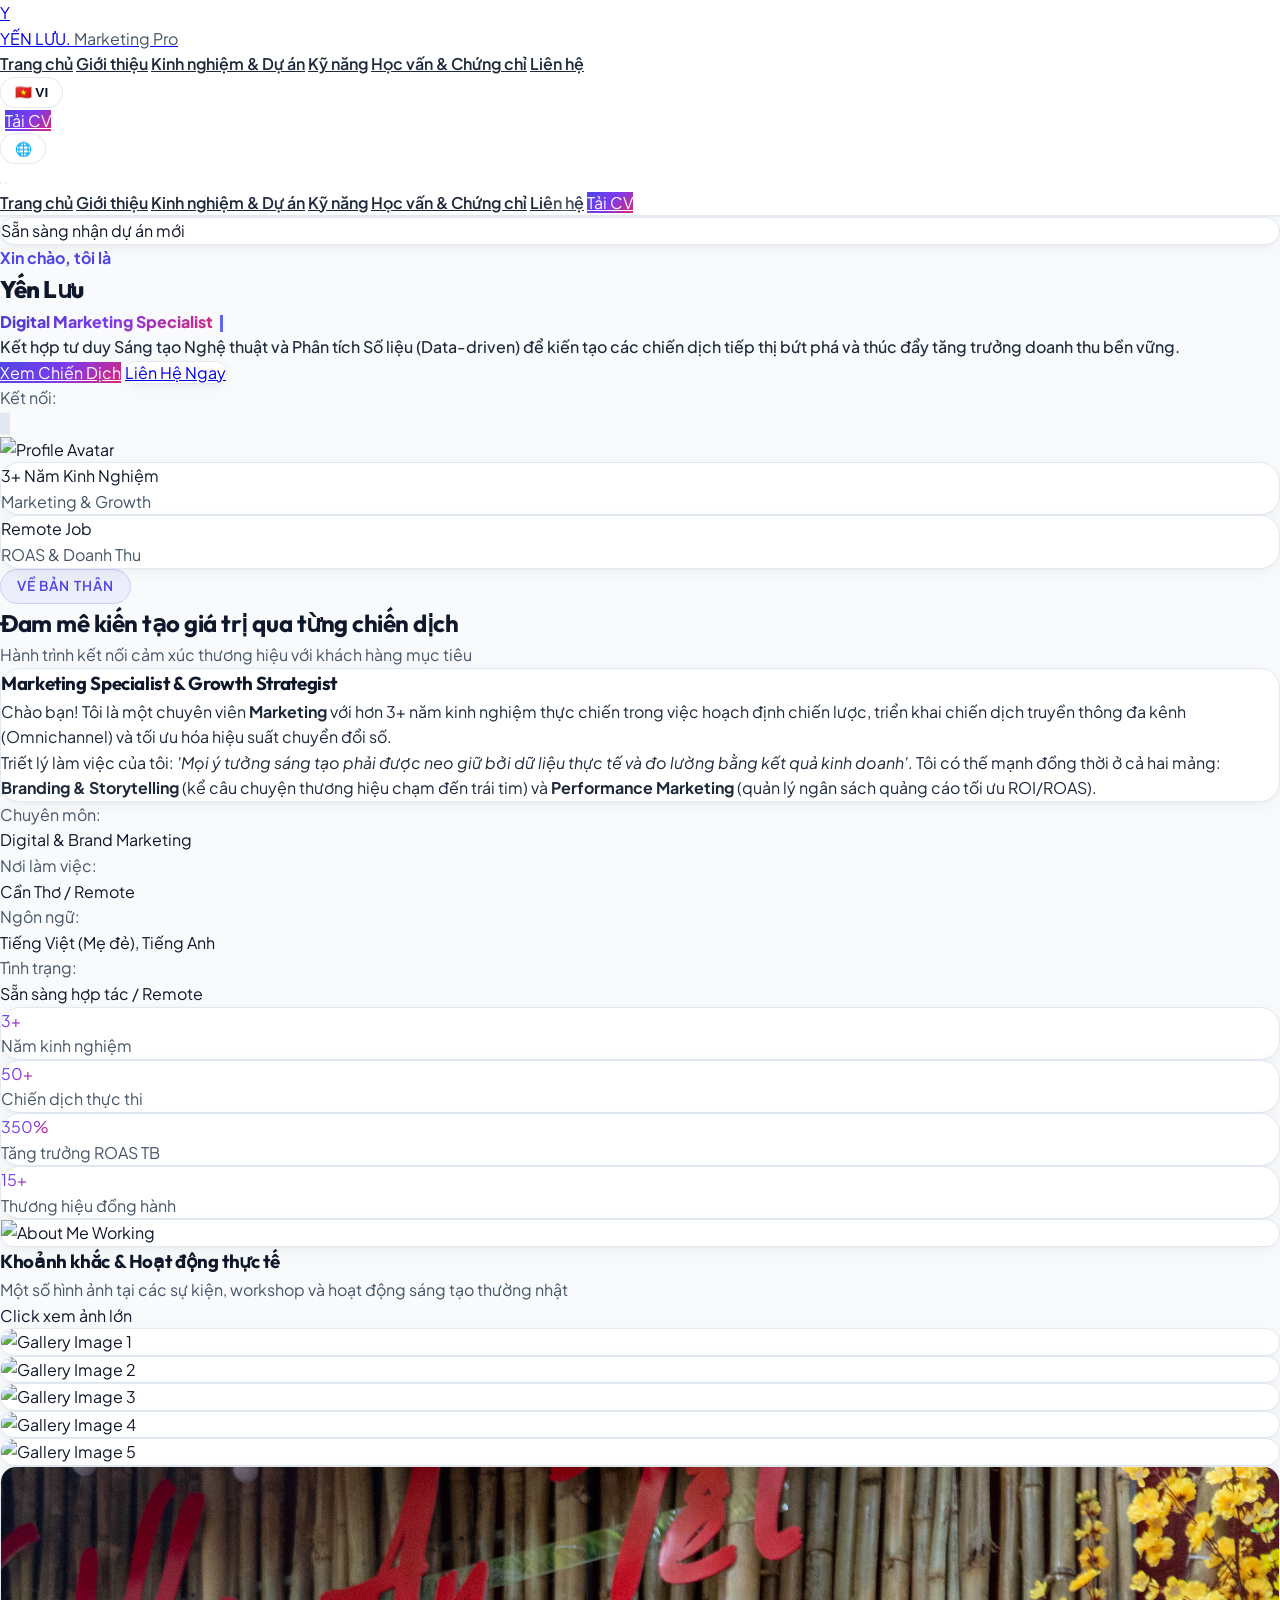
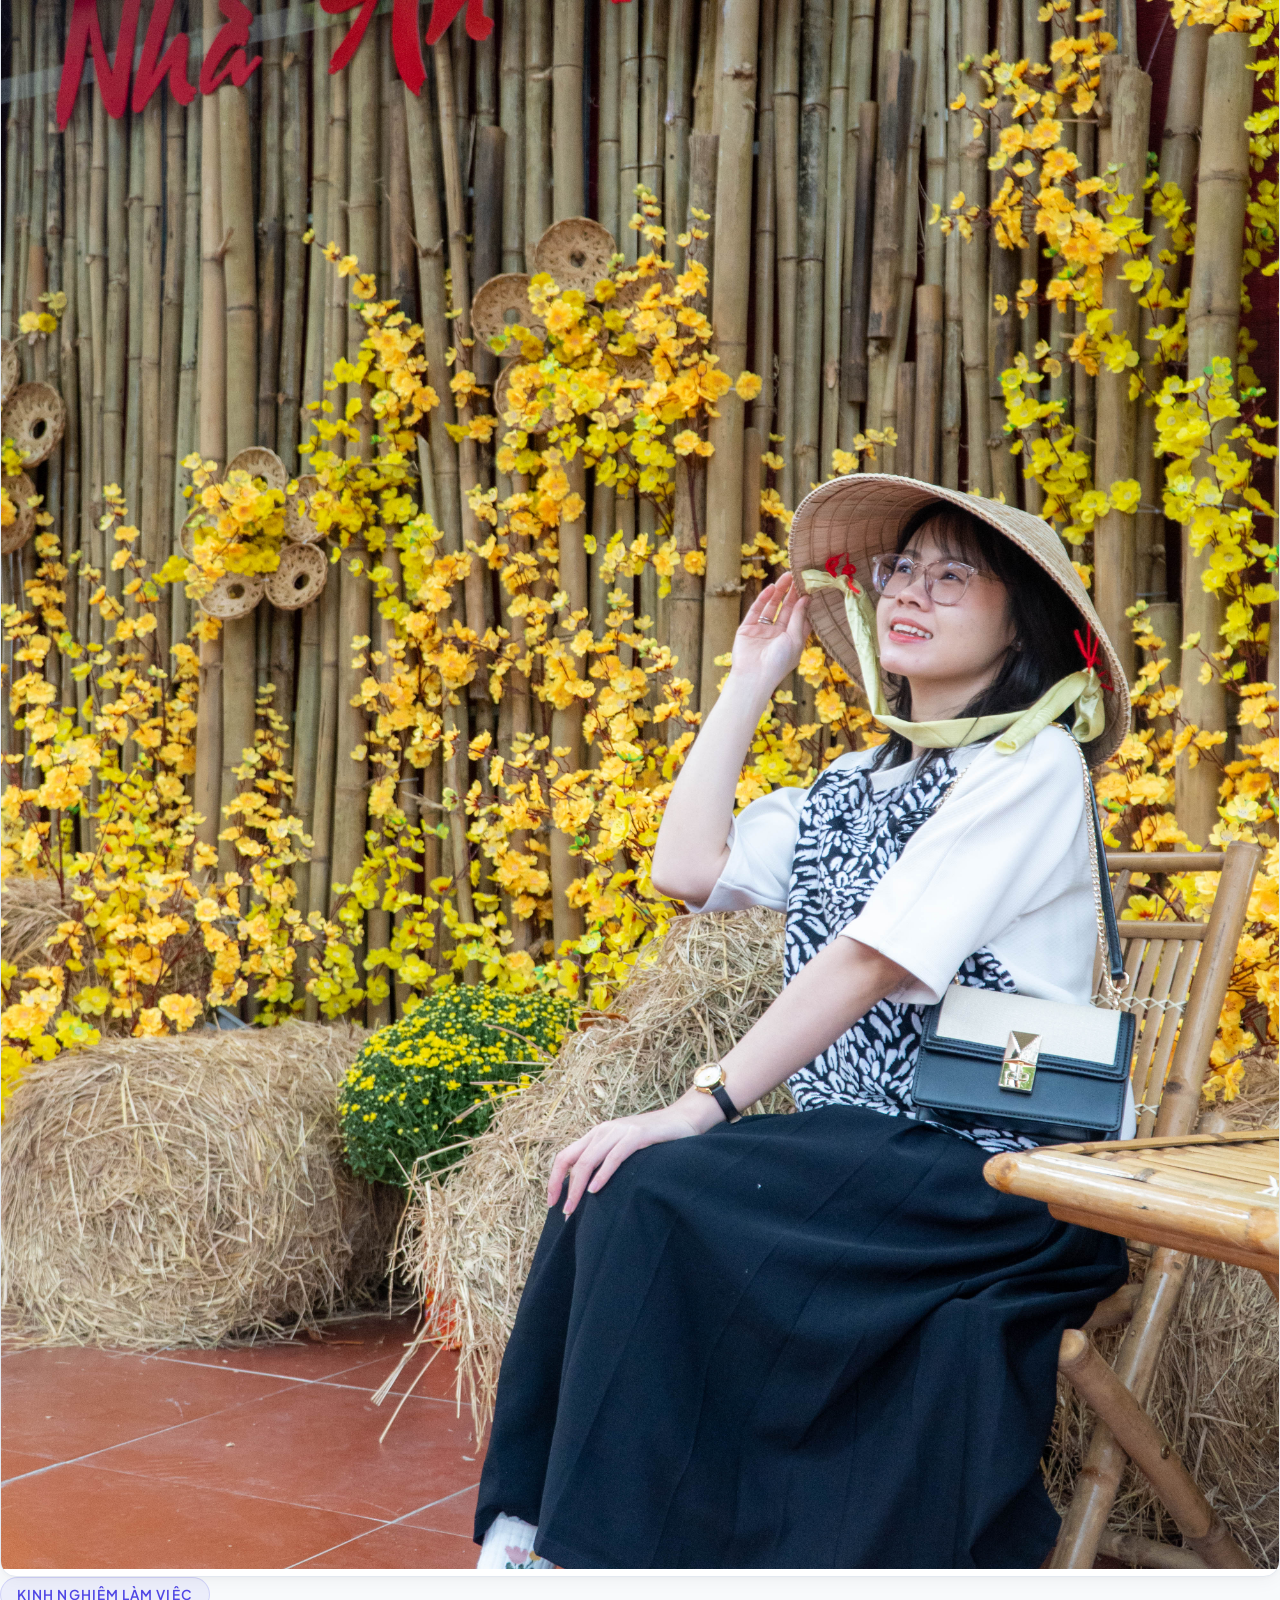
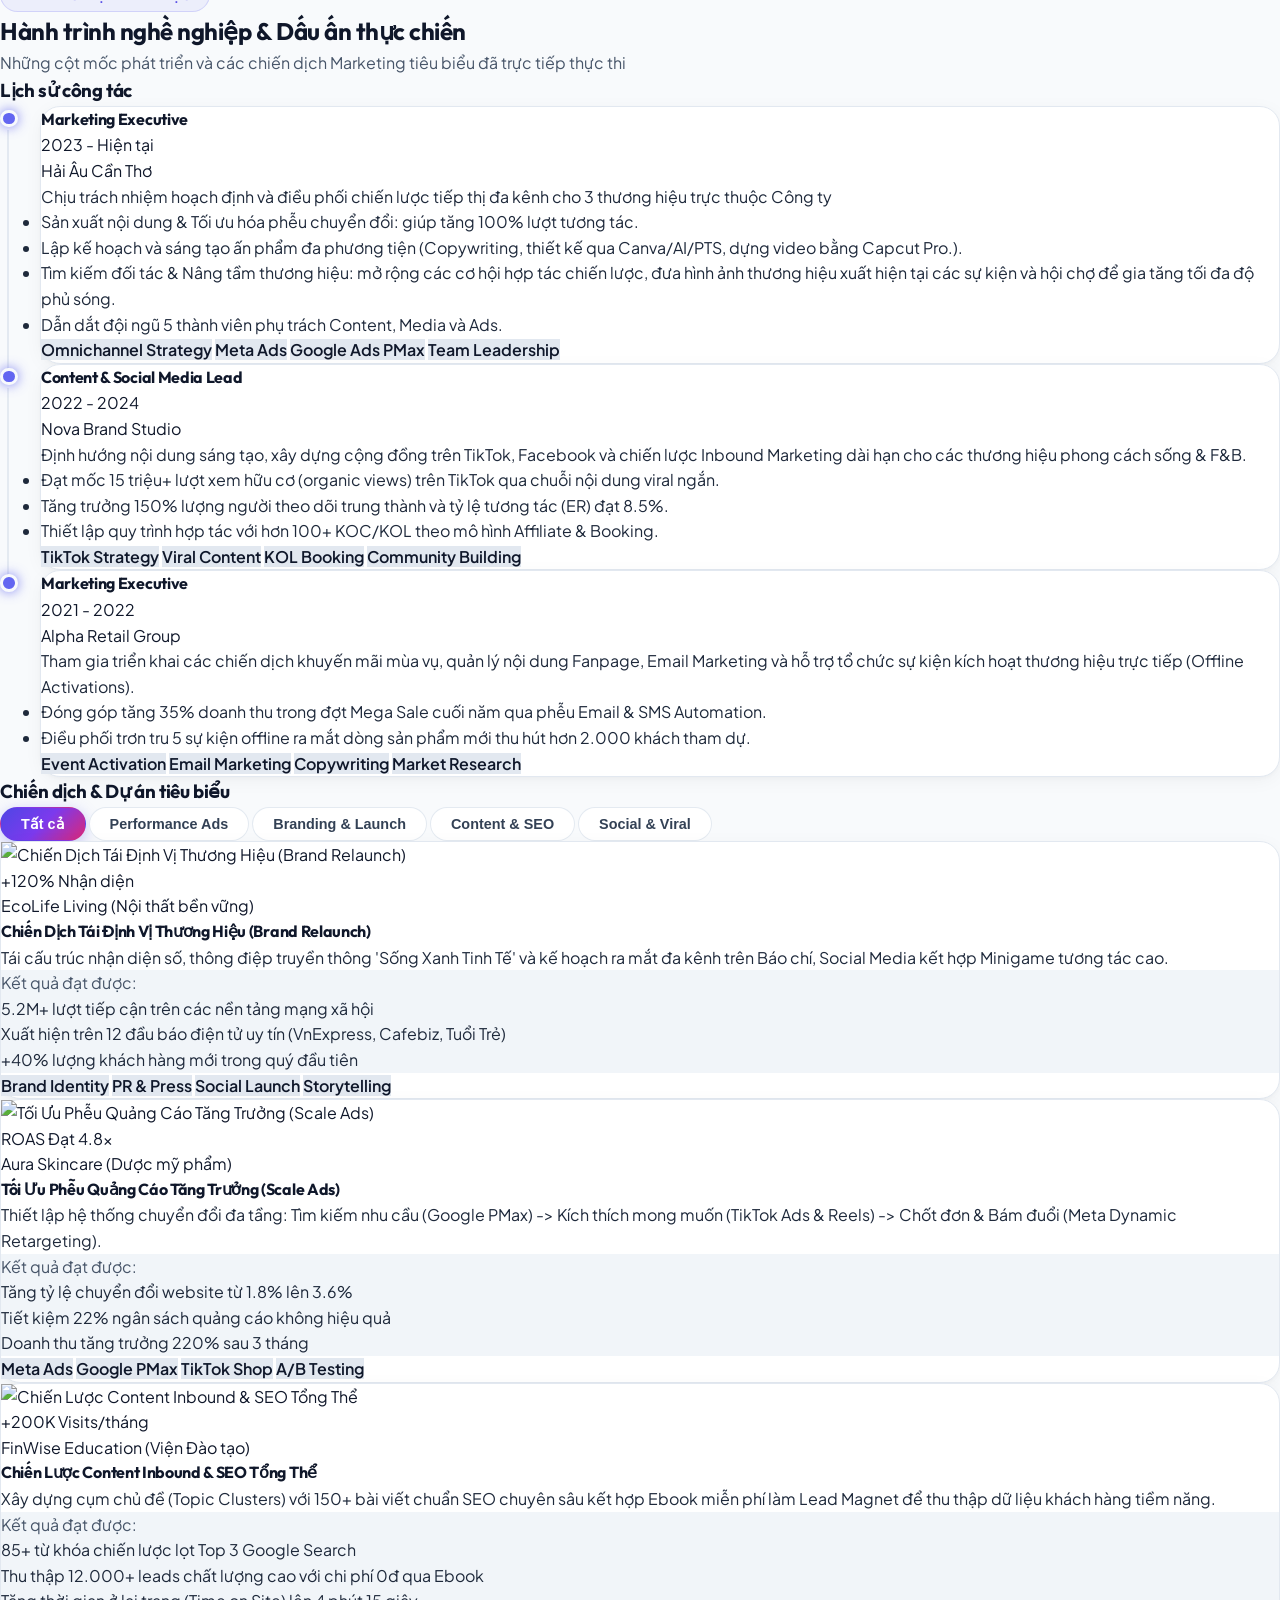
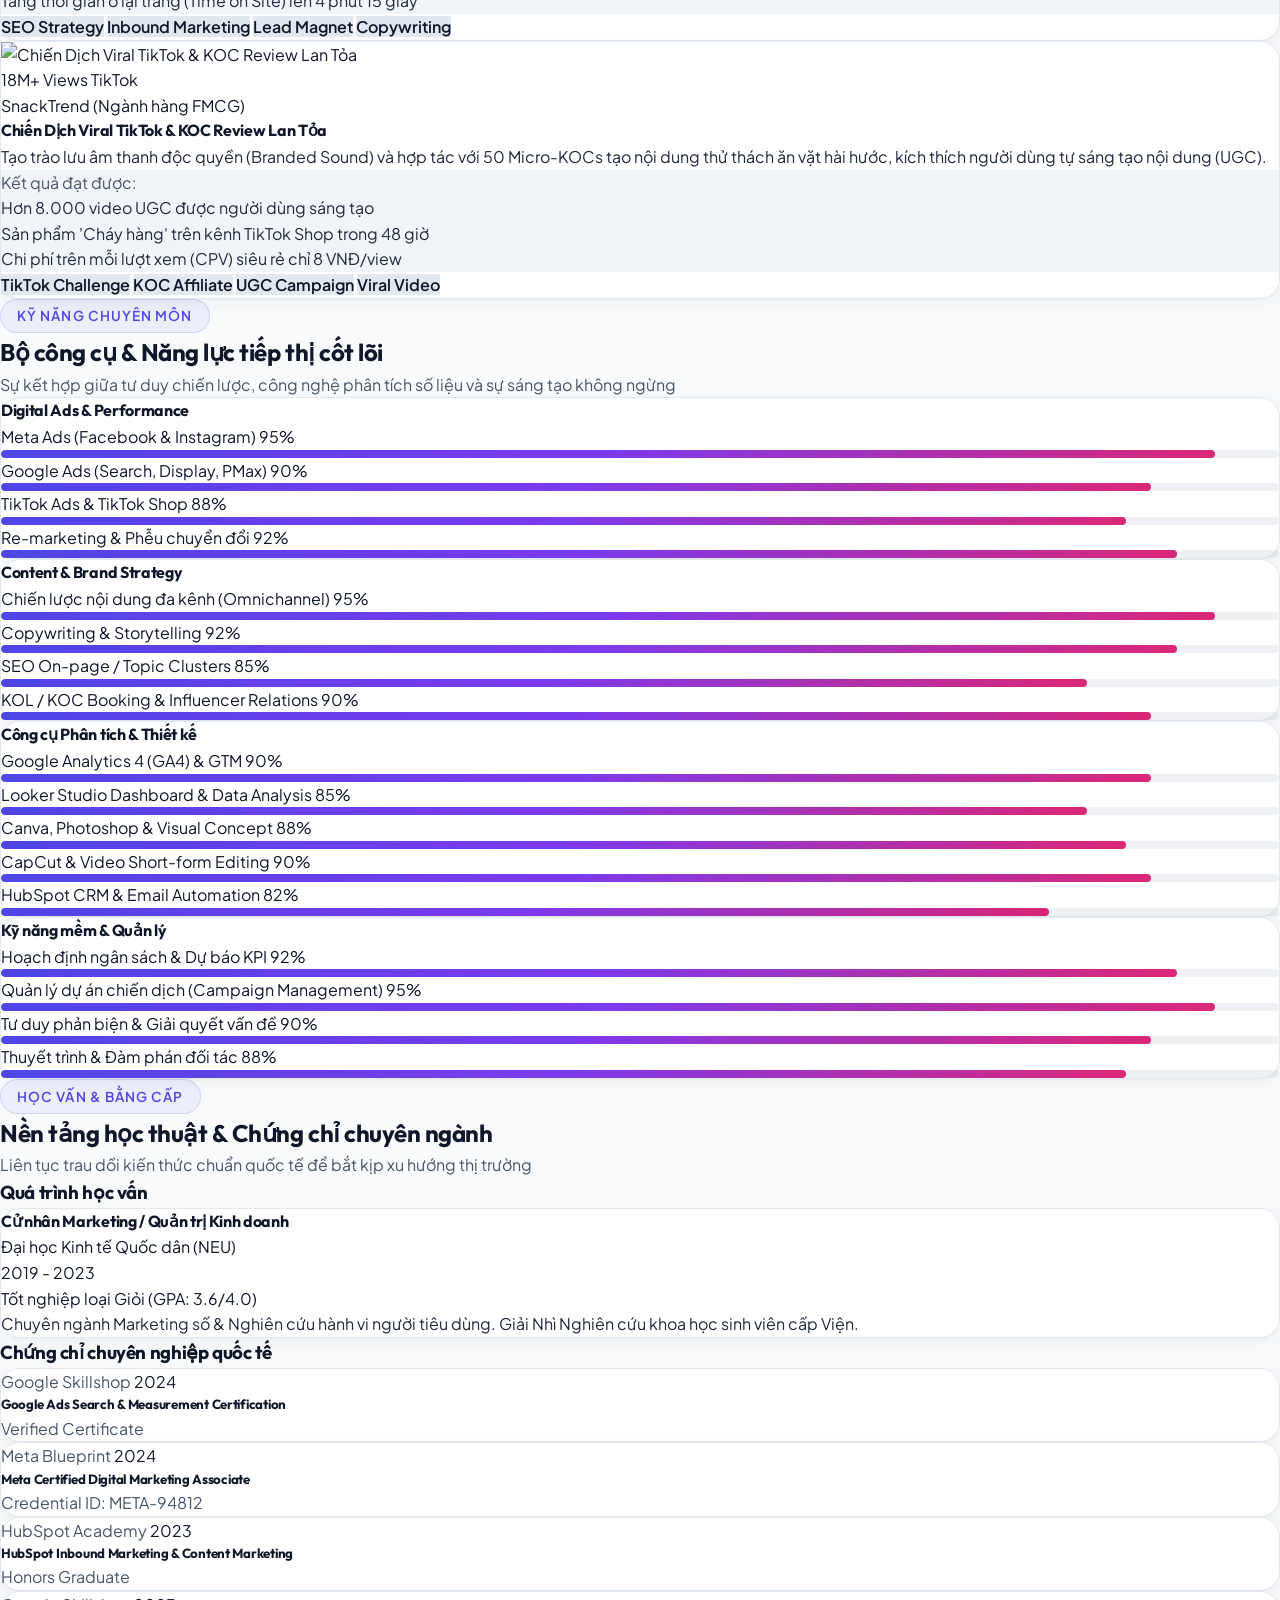
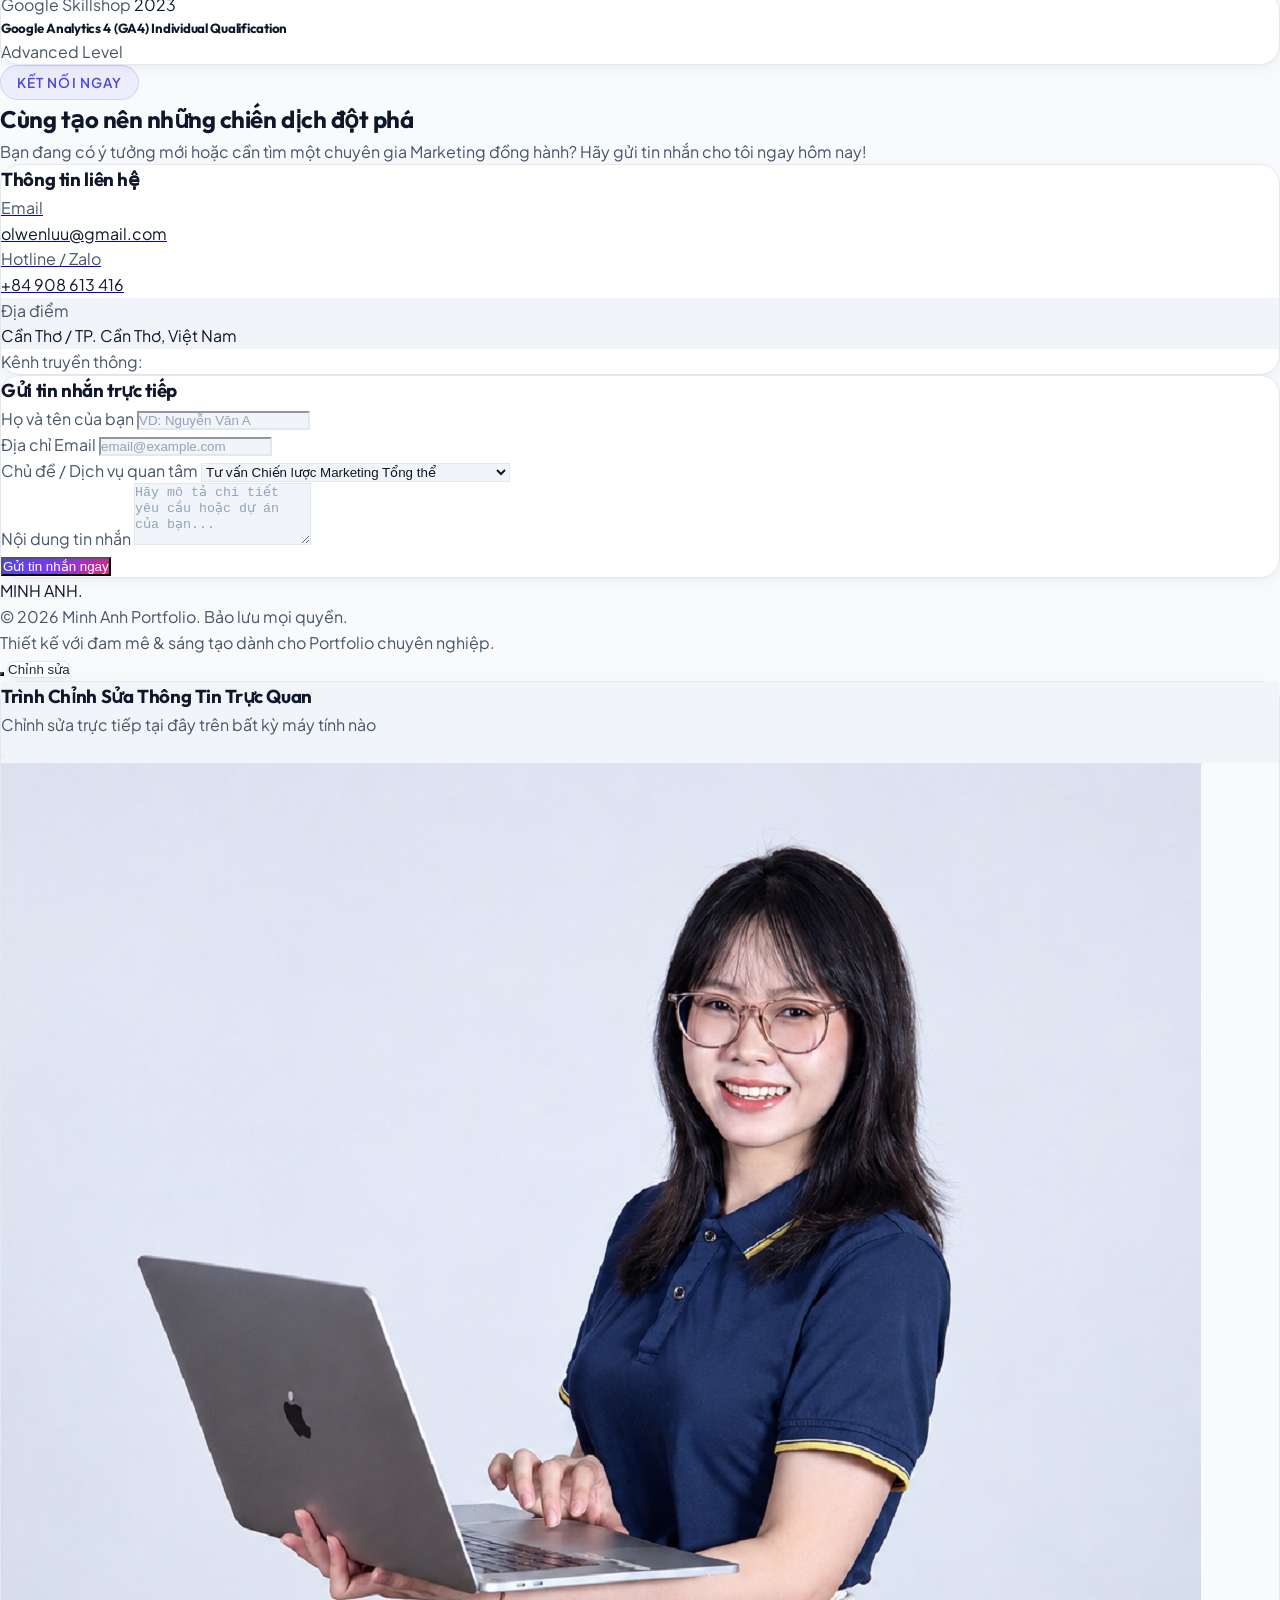
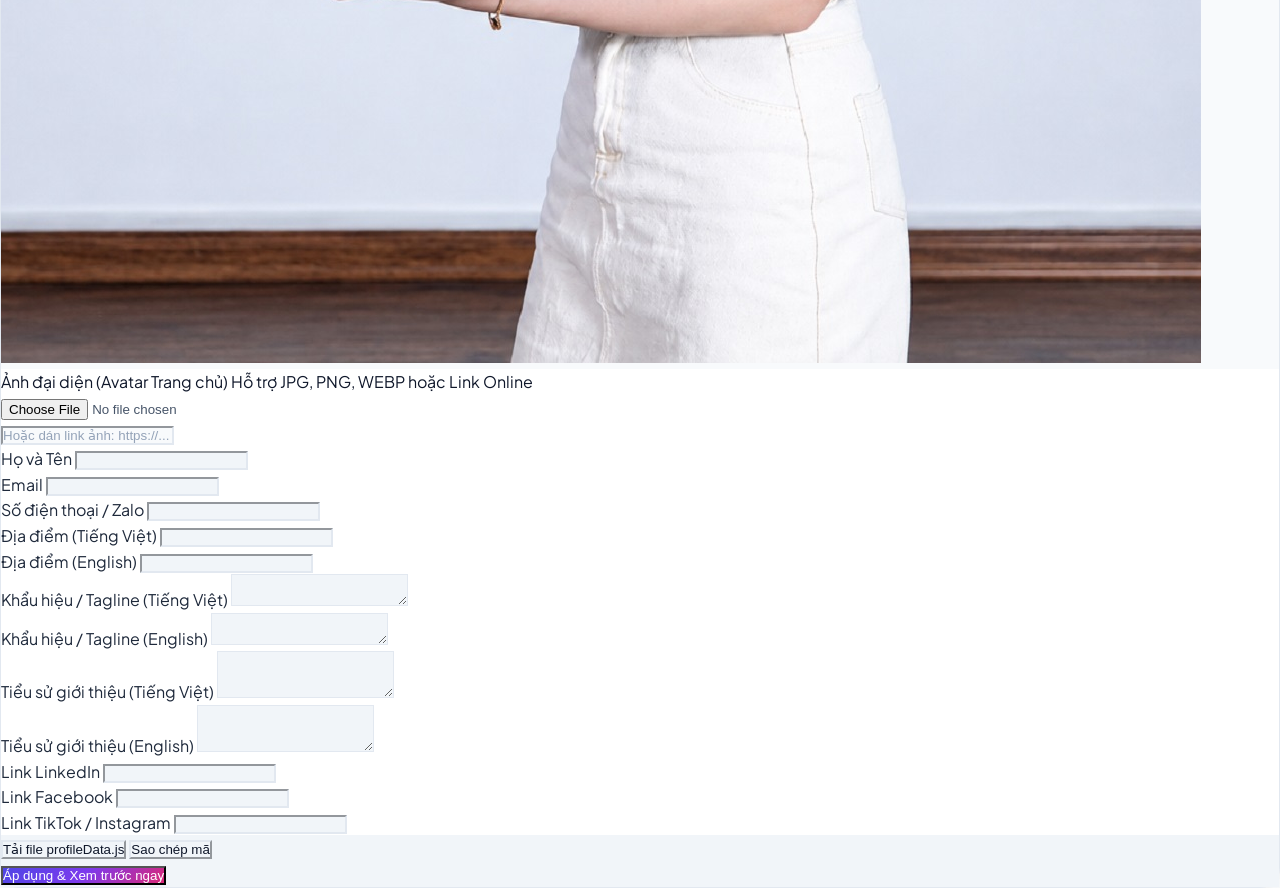
==== commit 12a43d68: "Add files via upload" ====
--- a/index.html
+++ b/index.html
@@ -1,15 +1,15 @@
 <!DOCTYPE html>
-<html lang="vi" class="dark">
+<html lang="vi" class="light">
 <head>
     <meta charset="UTF-8">
     <meta name="viewport" content="width=device-width, initial-scale=1.0">
-    <title>Minh Anh - Marketing Specialist Portfolio</title>
-    <meta name="description" content="Portfolio cá nhân chuyên nghiệp - Chuyên viên Digital Marketing, Chiến lược Thương hiệu & Tăng trưởng Doanh thu.">
-    <meta name="keywords" content="Marketing Portfolio, Digital Marketing, Brand Strategy, Performance Ads, SEO, Content Marketing">
+    <title>Yến Lưu (Olwen) - Marketing Specialist Portfolio</title>
+    <meta name="description" content="Portfolio cá nhân chuyên nghiệp - Yến Lưu, Chuyên viên Digital Marketing, Chiến lược Thương hiệu & Tăng trưởng Doanh thu.">
+    <meta name="keywords" content="Yen Luu, Olwen Luu, Marketing Portfolio, Digital Marketing, Brand Strategy, Performance Ads, SEO, Content Marketing">
     
     <!-- Open Graph Meta -->
-    <meta property="og:title" content="Minh Anh - Marketing Specialist Portfolio">
-    <meta property="og:description" content="Khám phá các chiến dịch Marketing đột phá, kinh nghiệm thực chiến và bộ kỹ năng chuyên sâu.">
+    <meta property="og:title" content="Yến Lưu (Olwen) - Marketing Specialist Portfolio">
+    <meta property="og:description" content="Khám phá các chiến dịch Marketing đột phá, kinh nghiệm thực chiến và bộ kỹ năng chuyên sâu của Yến Lưu.">
     <meta property="og:type" content="website">
     <meta property="og:image" content="assets/images/about-me.jpg">
 
@@ -48,7 +48,7 @@
     <script src="https://unpkg.com/lucide@latest"></script>
 
     <!-- Custom CSS -->
-    <link rel="stylesheet" href="css/style.css">
+    <link rel="stylesheet" href="css/style.css?v=2.0">
 </head>
 <body class="antialiased selection:bg-indigo-500 selection:text-white">
 
@@ -63,24 +63,24 @@
             <!-- Brand Logo -->
             <a href="#home" class="flex items-center gap-2.5 group">
                 <div class="w-10 h-10 rounded-xl bg-gradient-to-tr from-indigo-600 to-pink-500 flex items-center justify-center text-white font-extrabold text-xl shadow-lg shadow-indigo-500/30 group-hover:scale-105 transition-transform">
-                    M
+                    Y
                 </div>
                 <div class="flex flex-col">
-                    <span class="font-heading font-extrabold text-lg tracking-tight text-slate-100 group-hover:text-indigo-400 transition-colors">
-                        MINH ANH<span class="text-indigo-500">.</span>
+                    <span class="font-heading font-extrabold text-lg tracking-tight text-slate-900 group-hover:text-indigo-600 transition-colors">
+                        YẾN LƯU<span class="text-indigo-500">.</span>
                     </span>
-                    <span class="text-[10px] uppercase font-bold tracking-widest text-slate-400 -mt-1">Marketing Pro</span>
+                    <span class="text-[10px] uppercase font-bold tracking-widest text-slate-500 -mt-1">Marketing Pro</span>
                 </div>
             </a>
 
             <!-- Desktop Navigation Menu -->
             <nav class="hidden md:flex items-center gap-7">
-                <a href="#home" id="nav-home" class="nav-link text-sm font-medium text-slate-300 hover:text-indigo-400 transition-colors">Trang chủ</a>
-                <a href="#about" id="nav-about" class="nav-link text-sm font-medium text-slate-300 hover:text-indigo-400 transition-colors">Giới thiệu</a>
-                <a href="#experiences" id="nav-experiences" class="nav-link text-sm font-medium text-slate-300 hover:text-indigo-400 transition-colors">Kinh nghiệm & Dự án</a>
-                <a href="#skills" id="nav-skills" class="nav-link text-sm font-medium text-slate-300 hover:text-indigo-400 transition-colors">Kỹ năng</a>
-                <a href="#education" id="nav-education" class="nav-link text-sm font-medium text-slate-300 hover:text-indigo-400 transition-colors">Học vấn</a>
-                <a href="#contact" id="nav-contact" class="nav-link text-sm font-medium text-slate-300 hover:text-indigo-400 transition-colors">Liên hệ</a>
+                <a href="#home" id="nav-home" class="nav-link text-sm font-semibold text-slate-700 hover:text-indigo-600 transition-colors">Trang chủ</a>
+                <a href="#about" id="nav-about" class="nav-link text-sm font-semibold text-slate-700 hover:text-indigo-600 transition-colors">Giới thiệu</a>
+                <a href="#experiences" id="nav-experiences" class="nav-link text-sm font-semibold text-slate-700 hover:text-indigo-600 transition-colors">Kinh nghiệm & Dự án</a>
+                <a href="#skills" id="nav-skills" class="nav-link text-sm font-semibold text-slate-700 hover:text-indigo-600 transition-colors">Kỹ năng</a>
+                <a href="#education" id="nav-education" class="nav-link text-sm font-semibold text-slate-700 hover:text-indigo-600 transition-colors">Học vấn</a>
+                <a href="#contact" id="nav-contact" class="nav-link text-sm font-semibold text-slate-700 hover:text-indigo-600 transition-colors">Liên hệ</a>
             </nav>
 
             <!-- Action Controls (Language, Theme, CTA) -->
@@ -91,8 +91,8 @@
                 </button>
 
                 <!-- Theme Switcher Button -->
-                <button id="theme-toggle" class="p-2.5 rounded-full glass-card hover:border-indigo-500/50 text-slate-300 hover:text-indigo-400 transition-all" title="Đổi giao diện Sáng/Tối">
-                    <i id="theme-icon" data-lucide="moon" class="w-4 h-4"></i>
+                <button id="theme-toggle" class="p-2.5 rounded-full glass-card hover:border-indigo-500/50 text-slate-700 hover:text-indigo-600 transition-all" title="Đổi giao diện Sáng/Tối">
+                    <i id="theme-icon" data-lucide="sun" class="w-4 h-4"></i>
                 </button>
 
                 <!-- CV Download Button -->
@@ -107,23 +107,23 @@
                 <button id="mobile-lang-toggle" onclick="toggleLanguage()" class="lang-toggle-btn text-xs py-1 px-2.5">
                     <span>🌐</span>
                 </button>
-                <button onclick="toggleTheme()" class="p-2 rounded-lg glass-card text-slate-300">
-                    <i data-lucide="moon" class="w-4 h-4"></i>
+                <button onclick="toggleTheme()" class="p-2 rounded-lg glass-card text-slate-700">
+                    <i data-lucide="sun" class="w-4 h-4"></i>
                 </button>
-                <button id="mobile-menu-btn" class="p-2 rounded-lg glass-card text-slate-300 hover:text-white">
+                <button id="mobile-menu-btn" class="p-2 rounded-lg glass-card text-slate-700 hover:text-indigo-600">
                     <i data-lucide="menu" class="w-6 h-6"></i>
                 </button>
             </div>
         </div>
 
         <!-- Mobile Navigation Menu (Dropdown) -->
-        <div id="mobile-menu" class="hidden md:hidden glass-nav border-t border-slate-700/40 px-6 py-5 flex flex-col gap-4">
-            <a href="#home" id="m-nav-home" class="mobile-nav-link text-sm font-semibold text-slate-200 py-1">Trang chủ</a>
-            <a href="#about" id="m-nav-about" class="mobile-nav-link text-sm font-semibold text-slate-200 py-1">Giới thiệu</a>
-            <a href="#experiences" id="m-nav-experiences" class="mobile-nav-link text-sm font-semibold text-slate-200 py-1">Kinh nghiệm & Dự án</a>
-            <a href="#skills" id="m-nav-skills" class="mobile-nav-link text-sm font-semibold text-slate-200 py-1">Kỹ năng</a>
-            <a href="#education" id="m-nav-education" class="mobile-nav-link text-sm font-semibold text-slate-200 py-1">Học vấn & Chứng chỉ</a>
-            <a href="#contact" id="m-nav-contact" class="mobile-nav-link text-sm font-semibold text-slate-200 py-1">Liên hệ</a>
+        <div id="mobile-menu" class="hidden md:hidden glass-nav border-t border-slate-200 px-6 py-5 flex flex-col gap-4">
+            <a href="#home" id="m-nav-home" class="mobile-nav-link text-sm font-bold text-slate-800 py-1">Trang chủ</a>
+            <a href="#about" id="m-nav-about" class="mobile-nav-link text-sm font-bold text-slate-800 py-1">Giới thiệu</a>
+            <a href="#experiences" id="m-nav-experiences" class="mobile-nav-link text-sm font-bold text-slate-800 py-1">Kinh nghiệm & Dự án</a>
+            <a href="#skills" id="m-nav-skills" class="mobile-nav-link text-sm font-bold text-slate-800 py-1">Kỹ năng</a>
+            <a href="#education" id="m-nav-education" class="mobile-nav-link text-sm font-bold text-slate-800 py-1">Học vấn & Chứng chỉ</a>
+            <a href="#contact" id="m-nav-contact" class="mobile-nav-link text-sm font-bold text-slate-800 py-1">Liên hệ</a>
             <a href="#contact" id="m-nav-cv" class="gradient-bg-btn text-center py-2.5 rounded-xl text-xs font-bold uppercase tracking-wider mt-2">Tải CV</a>
         </div>
     </header>
@@ -134,33 +134,33 @@
            ========================================================================== -->
         <section id="home" class="min-h-[calc(100vh-5rem)] flex items-center justify-center relative overflow-hidden py-16 px-4 sm:px-6 lg:px-8">
             <!-- Background Gradient Blobs -->
-            <div class="absolute top-1/4 left-1/2 -translate-x-1/2 w-[600px] h-[600px] bg-indigo-600/15 rounded-full blur-[140px] pointer-events-none -z-10"></div>
-            <div class="absolute bottom-10 right-10 w-[400px] h-[400px] bg-pink-600/10 rounded-full blur-[120px] pointer-events-none -z-10"></div>
+            <div class="absolute top-1/4 left-1/2 -translate-x-1/2 w-[600px] h-[600px] bg-indigo-500/10 rounded-full blur-[140px] pointer-events-none -z-10"></div>
+            <div class="absolute bottom-10 right-10 w-[400px] h-[400px] bg-pink-500/10 rounded-full blur-[120px] pointer-events-none -z-10"></div>
 
             <div class="max-w-7xl mx-auto w-full grid grid-cols-1 lg:grid-cols-12 gap-12 lg:gap-8 items-center">
                 <!-- Left Content -->
                 <div class="lg:col-span-7 flex flex-col items-start text-left space-y-6">
                     <!-- Status Badge -->
-                    <div class="inline-flex items-center gap-2.5 px-4 py-1.5 rounded-full glass-card border border-emerald-500/30 text-xs font-semibold text-emerald-400">
-                        <span class="w-2.5 h-2.5 rounded-full bg-emerald-400 animate-ping"></span>
+                    <div class="inline-flex items-center gap-2.5 px-4 py-1.5 rounded-full glass-card border border-emerald-500/40 text-xs font-bold text-emerald-700 bg-emerald-50">
+                        <span class="w-2.5 h-2.5 rounded-full bg-emerald-500 animate-ping"></span>
                         <span id="hero-status">Sẵn sàng nhận dự án mới</span>
                     </div>
 
                     <!-- Main Headline -->
                     <div>
-                        <p id="hero-greeting" class="text-lg sm:text-xl font-semibold text-indigo-400 mb-2">Xin chào, tôi là</p>
-                        <h1 class="text-4xl sm:text-6xl lg:text-7xl font-extrabold text-slate-100 tracking-tight leading-[1.1]">
-                            <span id="hero-name">Minh Anh</span>
+                        <p id="hero-greeting" class="text-lg sm:text-xl font-bold text-indigo-600 mb-2">Xin chào, tôi là</p>
+                        <h1 class="text-4xl sm:text-6xl lg:text-7xl font-extrabold text-slate-900 tracking-tight leading-[1.1]">
+                            <span id="hero-name" class="text-slate-900">Yến Lưu</span>
                         </h1>
                         <!-- Typewriter Dynamic Headline -->
-                        <div class="text-xl sm:text-2xl lg:text-3xl font-bold mt-3 text-slate-300 flex items-center min-h-[40px]">
+                        <div class="text-xl sm:text-2xl lg:text-3xl font-bold mt-3 text-slate-800 flex items-center min-h-[40px]">
                             <span id="typewriter-text" class="gradient-text"></span>
                             <span class="typewriter-cursor"></span>
                         </div>
                     </div>
 
                     <!-- Tagline -->
-                    <p id="hero-tagline" class="text-base sm:text-lg text-slate-300 max-w-2xl leading-relaxed">
+                    <p id="hero-tagline" class="text-base sm:text-lg text-slate-700 max-w-2xl leading-relaxed font-normal">
                         Kết hợp tư duy Sáng tạo Nghệ thuật và Phân tích Số liệu (Data-driven) để kiến tạo các chiến dịch tiếp thị bứt phá và thúc đẩy tăng trưởng doanh thu bền vững.
                     </p>
 
@@ -170,26 +170,29 @@
                             <span>Xem Chiến Dịch</span>
                             <i data-lucide="arrow-right" class="w-4 h-4"></i>
                         </a>
-                        <a href="#contact" id="hero-cta-contact" class="glass-card px-7 py-3.5 rounded-full text-sm font-bold text-slate-200 hover:text-indigo-400 hover:border-indigo-500/50 flex items-center justify-center gap-2 w-full sm:w-auto">
+                        <a href="#contact" id="hero-cta-contact" class="glass-card px-7 py-3.5 rounded-full text-sm font-bold text-slate-800 hover:text-indigo-600 hover:border-indigo-500 flex items-center justify-center gap-2 w-full sm:w-auto shadow-sm">
                             <span>Liên Hệ Ngay</span>
                             <i data-lucide="mail" class="w-4 h-4"></i>
                         </a>
                     </div>
 
                     <!-- Social Channels -->
-                    <div class="flex items-center gap-3 pt-4 border-t border-slate-700/40 w-full">
-                        <span class="text-xs font-semibold uppercase tracking-wider text-slate-400">Kết nối:</span>
+                    <div class="flex items-center gap-3 pt-4 border-t border-slate-200 w-full">
+                        <span class="text-xs font-bold uppercase tracking-wider text-slate-500">Kết nối:</span>
                         <div class="flex items-center gap-2">
-                            <a href="https://linkedin.com" target="_blank" rel="noreferrer" class="w-9 h-9 rounded-full glass-card flex items-center justify-center text-slate-300 hover:text-indigo-400 hover:scale-110 transition-all">
+                            <a href="https://www.linkedin.com/in/yen-luu/" target="_blank" rel="noreferrer" class="w-9 h-9 rounded-full glass-card flex items-center justify-center text-slate-700 hover:text-indigo-600 hover:scale-110 transition-all shadow-sm">
                                 <i data-lucide="linkedin" class="w-4 h-4"></i>
                             </a>
-                            <a href="https://facebook.com" target="_blank" rel="noreferrer" class="w-9 h-9 rounded-full glass-card flex items-center justify-center text-slate-300 hover:text-indigo-400 hover:scale-110 transition-all">
+                            <a href="https://www.facebook.com/yenluu1303/" target="_blank" rel="noreferrer" class="w-9 h-9 rounded-full glass-card flex items-center justify-center text-slate-700 hover:text-indigo-600 hover:scale-110 transition-all shadow-sm">
                                 <i data-lucide="facebook" class="w-4 h-4"></i>
                             </a>
-                            <a href="https://instagram.com" target="_blank" rel="noreferrer" class="w-9 h-9 rounded-full glass-card flex items-center justify-center text-slate-300 hover:text-pink-400 hover:scale-110 transition-all">
+                            <a href="https://www.instagram.com/py03/" target="_blank" rel="noreferrer" class="w-9 h-9 rounded-full glass-card flex items-center justify-center text-slate-700 hover:text-pink-600 hover:scale-110 transition-all shadow-sm">
                                 <i data-lucide="instagram" class="w-4 h-4"></i>
                             </a>
-                            <a href="mailto:minhanh.marketing@gmail.com" class="w-9 h-9 rounded-full glass-card flex items-center justify-center text-slate-300 hover:text-emerald-400 hover:scale-110 transition-all">
+                            <a href="https://www.tiktok.com/@betoyen" target="_blank" rel="noreferrer" class="w-9 h-9 rounded-full glass-card flex items-center justify-center text-slate-700 hover:text-black hover:scale-110 transition-all shadow-sm">
+                                <i data-lucide="video" class="w-4 h-4"></i>
+                            </a>
+                            <a href="mailto:olwenluu@gmail.com" class="w-9 h-9 rounded-full glass-card flex items-center justify-center text-slate-700 hover:text-emerald-600 hover:scale-110 transition-all shadow-sm">
                                 <i data-lucide="mail" class="w-4 h-4"></i>
                             </a>
                         </div>
@@ -199,8 +202,8 @@
                 <!-- Right Profile Visual & Floating Badges -->
                 <div class="lg:col-span-5 flex items-center justify-center relative">
                     <div class="relative w-72 sm:w-84 md:w-96 aspect-[4/5] rounded-3xl p-2.5 bg-gradient-to-tr from-indigo-500 via-purple-500 to-pink-500 shadow-2xl pulse-glow">
-                        <div class="w-full h-full rounded-2xl overflow-hidden bg-slate-900">
-                            <img src="assets/images/avatar.jpg" alt="Profile Avatar" class="w-full h-full object-cover">
+                        <div class="w-full h-full rounded-2xl overflow-hidden bg-slate-100">
+                            <img id="hero-avatar-img" src="assets/images/avatar.png" alt="Profile Avatar" class="w-full h-full object-cover">
                         </div>
 
                         <!-- Floating Achievement Badge 1 -->
@@ -557,6 +560,27 @@
 
             <!-- Modal Body (Form Fields) -->
             <div class="p-6 overflow-y-auto space-y-6 text-xs">
+                <!-- Highlighted Avatar Upload & Preview Section -->
+                <div class="p-4 rounded-xl bg-slate-800/80 border border-indigo-500/30 flex flex-col sm:flex-row items-center gap-5">
+                    <div class="relative w-20 h-20 rounded-2xl overflow-hidden bg-slate-900 border-2 border-indigo-500 shrink-0 shadow-lg">
+                        <img id="edit-avatar-preview" src="assets/images/avatar.jpg" alt="Avatar Preview" class="w-full h-full object-cover">
+                    </div>
+                    <div class="flex-1 w-full space-y-2">
+                        <div class="flex items-center justify-between">
+                            <label class="block font-bold text-slate-200 uppercase tracking-wider">Ảnh đại diện (Avatar Trang chủ)</label>
+                            <span class="text-[10px] text-indigo-400 font-semibold">Hỗ trợ JPG, PNG, WEBP hoặc Link Online</span>
+                        </div>
+                        <div class="grid grid-cols-1 sm:grid-cols-2 gap-2">
+                            <div>
+                                <input id="edit-avatar-file" type="file" accept="image/*" class="w-full text-xs text-slate-400 file:mr-2 file:py-1.5 file:px-3 file:rounded-lg file:border-0 file:text-xs file:font-semibold file:bg-indigo-600 file:text-white hover:file:bg-indigo-500 cursor-pointer">
+                            </div>
+                            <div>
+                                <input id="edit-avatar" type="text" placeholder="Hoặc dán link ảnh: https://..." class="w-full px-3 py-1.5 rounded-lg bg-slate-900 border border-slate-700 text-slate-100 focus:outline-none focus:border-indigo-500">
+                            </div>
+                        </div>
+                    </div>
+                </div>
+
                 <!-- Row 1: Name & Contact -->
                 <div class="grid grid-cols-1 sm:grid-cols-3 gap-4">
                     <div>
@@ -647,7 +671,7 @@
     </div>
 
     <!-- Scripts (with cache-busting) -->
-    <script src="js/profileData.js?v=1.2"></script>
-    <script src="js/main.js?v=1.2"></script>
+    <script src="js/profileData.js?v=1.3"></script>
+    <script src="js/main.js?v=1.3"></script>
 </body>
 </html>
--- a/css/style.css
+++ b/css/style.css
@@ -30,21 +30,22 @@
 /* Light Theme Variables */
 html.light {
     --bg-primary: #f8fafc;
-    --bg-secondary: #f1f5f9;
-    --bg-surface: rgba(255, 255, 255, 0.85);
-    --bg-surface-hover: rgba(255, 255, 255, 0.98);
-    --border-color: rgba(203, 213, 225, 0.8);
-    --border-highlight: rgba(99, 102, 241, 0.4);
+    --bg-secondary: #ffffff;
+    --bg-surface: rgba(255, 255, 255, 0.92);
+    --bg-surface-hover: #ffffff;
+    --border-color: rgba(226, 232, 240, 0.9);
+    --border-highlight: rgba(99, 102, 241, 0.5);
     
-    --text-primary: #0f172a;
-    --text-secondary: #475569;
-    --text-muted: #94a3b8;
+    /* Màu chữ giao diện Light - Tùy chỉnh tại đây */
+    --text-primary: #0f172a;   /* Màu tiêu đề & chữ đậm chính (Đen Slate 900) */
+    --text-secondary: #334155; /* Màu văn bản, mô tả, nội dung (Xám đậm Slate 700) */
+    --text-muted: #64748b;     /* Màu phụ đề, ghi chú, ngày tháng (Xám Slate 500) */
     
-    --primary-gradient: linear-gradient(135deg, #4f46e5 0%, #9333ea 50%, #db2777 100%);
+    --primary-gradient: linear-gradient(135deg, #4f46e5 0%, #7c3aed 50%, #db2777 100%);
     --secondary-gradient: linear-gradient(135deg, #0284c7 0%, #2563eb 100%);
-    --accent-glow: rgba(99, 102, 241, 0.15);
-    --card-shadow: 0 10px 30px -10px rgba(0, 0, 0, 0.08);
-    --nav-bg: rgba(248, 250, 252, 0.88);
+    --accent-glow: rgba(99, 102, 241, 0.12);
+    --card-shadow: 0 10px 25px -5px rgba(0, 0, 0, 0.05), 0 8px 10px -6px rgba(0, 0, 0, 0.05);
+    --nav-bg: rgba(255, 255, 255, 0.88);
 }
 
 /* Global resets & typography */
@@ -443,3 +444,145 @@
         padding-left: 2rem;
     }
 }
+
+/* ==========================================================================
+   TÙY CHỈNH MÀU CHỮ VÀ GIAO DIỆN LIGHT MODE (LIGHT THEME OVERRIDES)
+   ========================================================================== */
+
+/* 1. Tên Yến Lưu & Khu vực Hero Trang Chủ */
+html.light #hero-greeting {
+    color: #4f46e5 !important; /* Tím đậm nổi bật */
+    font-weight: 700 !important;
+}
+
+html.light #hero-name {
+    color: #0f172a !important; /* Đen đậm Slate 900 sắc nét */
+    font-weight: 800 !important;
+    -webkit-text-fill-color: #0f172a !important;
+}
+
+html.light #typewriter-text {
+    background: linear-gradient(135deg, #4338ca 0%, #7c3aed 50%, #db2777 100%) !important;
+    -webkit-background-clip: text !important;
+    -webkit-text-fill-color: transparent !important;
+    font-weight: 800 !important;
+}
+
+html.light #hero-tagline {
+    color: #1e293b !important; /* Xám đen đậm dễ đọc */
+    font-weight: 500 !important;
+}
+
+/* 2. Màu tất cả tiêu đề h1 - h6 */
+html.light h1,
+html.light h2,
+html.light h3,
+html.light h4,
+html.light h5,
+html.light h6,
+html.light .text-slate-100,
+html.light .text-slate-200 {
+    color: #0f172a !important; /* Đen Slate 900 */
+}
+
+/* 3. Màu văn bản, mô tả, nội dung đoạn văn */
+html.light p,
+html.light li,
+html.light .text-slate-300 {
+    color: #1e293b !important; /* Xám đen đậm nét (Slate 800) */
+}
+
+/* 4. Màu chữ phụ đề, nhãn, ngày tháng */
+html.light .text-slate-400,
+html.light .text-slate-500 {
+    color: #475569 !important; /* Xám đậm trung tính (Slate 600) */
+}
+
+/* 5. Thanh điều hướng và menu */
+html.light .nav-link,
+html.light .mobile-nav-link {
+    color: #1e293b !important;
+    font-weight: 600 !important;
+}
+
+html.light .nav-link:hover,
+html.light .mobile-nav-link:hover {
+    color: #4f46e5 !important;
+}
+
+/* 6. Thẻ Card trong Light Mode */
+html.light .glass-card {
+    background: #ffffff !important;
+    border: 1px solid #e2e8f0 !important;
+    box-shadow: 0 4px 20px -2px rgba(0, 0, 0, 0.05), 0 2px 6px -1px rgba(0, 0, 0, 0.04) !important;
+}
+
+html.light .glass-card:hover {
+    box-shadow: 0 10px 25px -5px rgba(99, 102, 241, 0.15) !important;
+    border-color: #cbd5e1 !important;
+}
+
+html.light .bg-slate-900,
+html.light .bg-slate-950,
+html.light .bg-slate-950\/30,
+html.light .bg-slate-950\/80 {
+    background-color: #f8fafc !important;
+}
+
+html.light .bg-slate-900\/60,
+html.light .bg-slate-900\/40,
+html.light .bg-slate-800\/40,
+html.light .bg-slate-800\/50,
+html.light .bg-slate-800 {
+    background-color: #f1f5f9 !important;
+    border-color: #e2e8f0 !important;
+}
+
+html.light .border-slate-700,
+html.light .border-slate-700\/40,
+html.light .border-slate-700\/50,
+html.light .border-slate-700\/60,
+html.light .border-slate-800,
+html.light .border-slate-800\/40,
+html.light .border-slate-800\/60 {
+    border-color: #e2e8f0 !important;
+}
+
+/* 7. Thẻ tags / nhãn kỹ năng trong dự án & Timeline */
+html.light .bg-slate-800.text-slate-300,
+html.light .text-\[11px\].bg-slate-800 {
+    background-color: #e2e8f0 !important;
+    color: #0f172a !important;
+    border-color: #cbd5e1 !important;
+    font-weight: 600 !important;
+}
+
+/* 8. Ô nhập liệu trong Form */
+html.light input,
+html.light textarea,
+html.light select {
+    background-color: #ffffff !important;
+    color: #0f172a !important;
+    border-color: #cbd5e1 !important;
+    font-weight: 500 !important;
+}
+
+html.light input::placeholder,
+html.light textarea::placeholder {
+    color: #94a3b8 !important;
+}
+
+html.light input:focus,
+html.light textarea:focus,
+html.light select:focus {
+    border-color: #6366f1 !important;
+    box-shadow: 0 0 0 3px rgba(99, 102, 241, 0.15) !important;
+}
+
+/* 9. Chân trang (Footer) */
+html.light footer {
+    background-color: #f1f5f9 !important;
+    border-top-color: #e2e8f0 !important;
+}
+
+
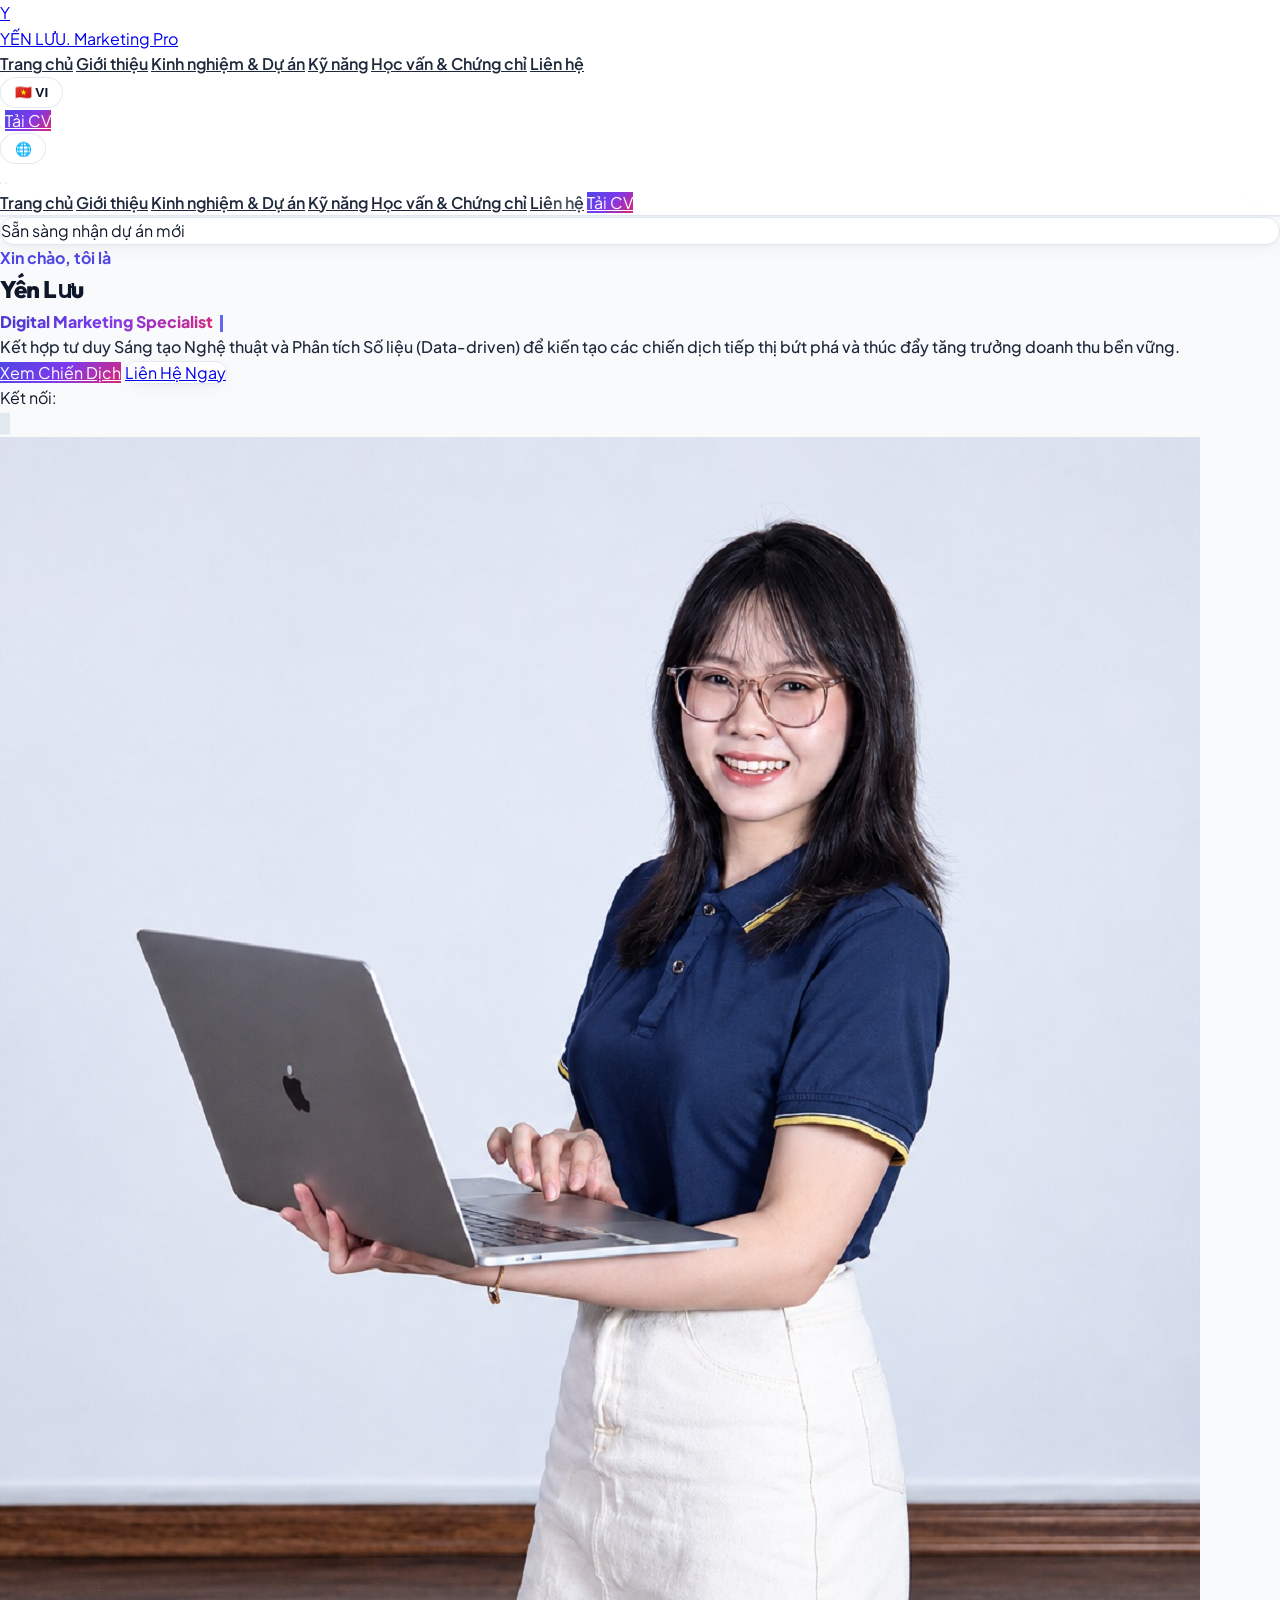
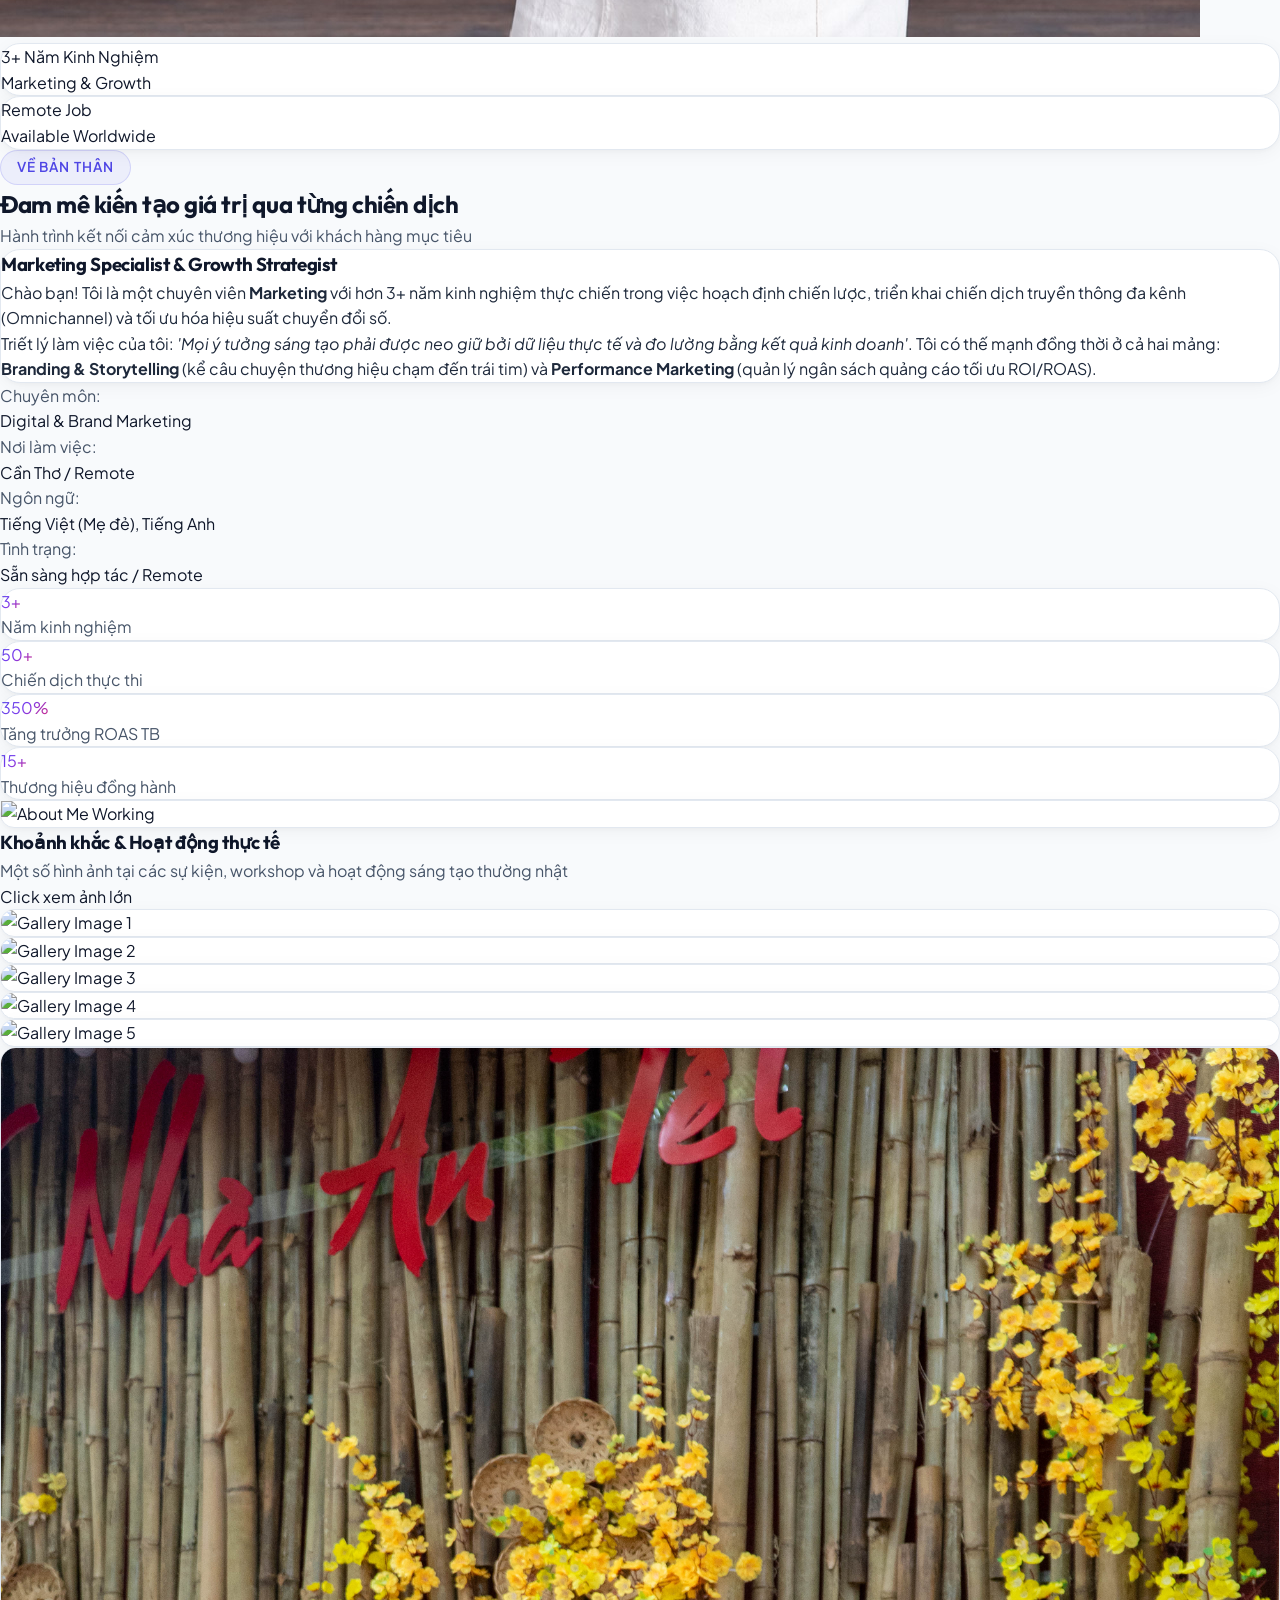
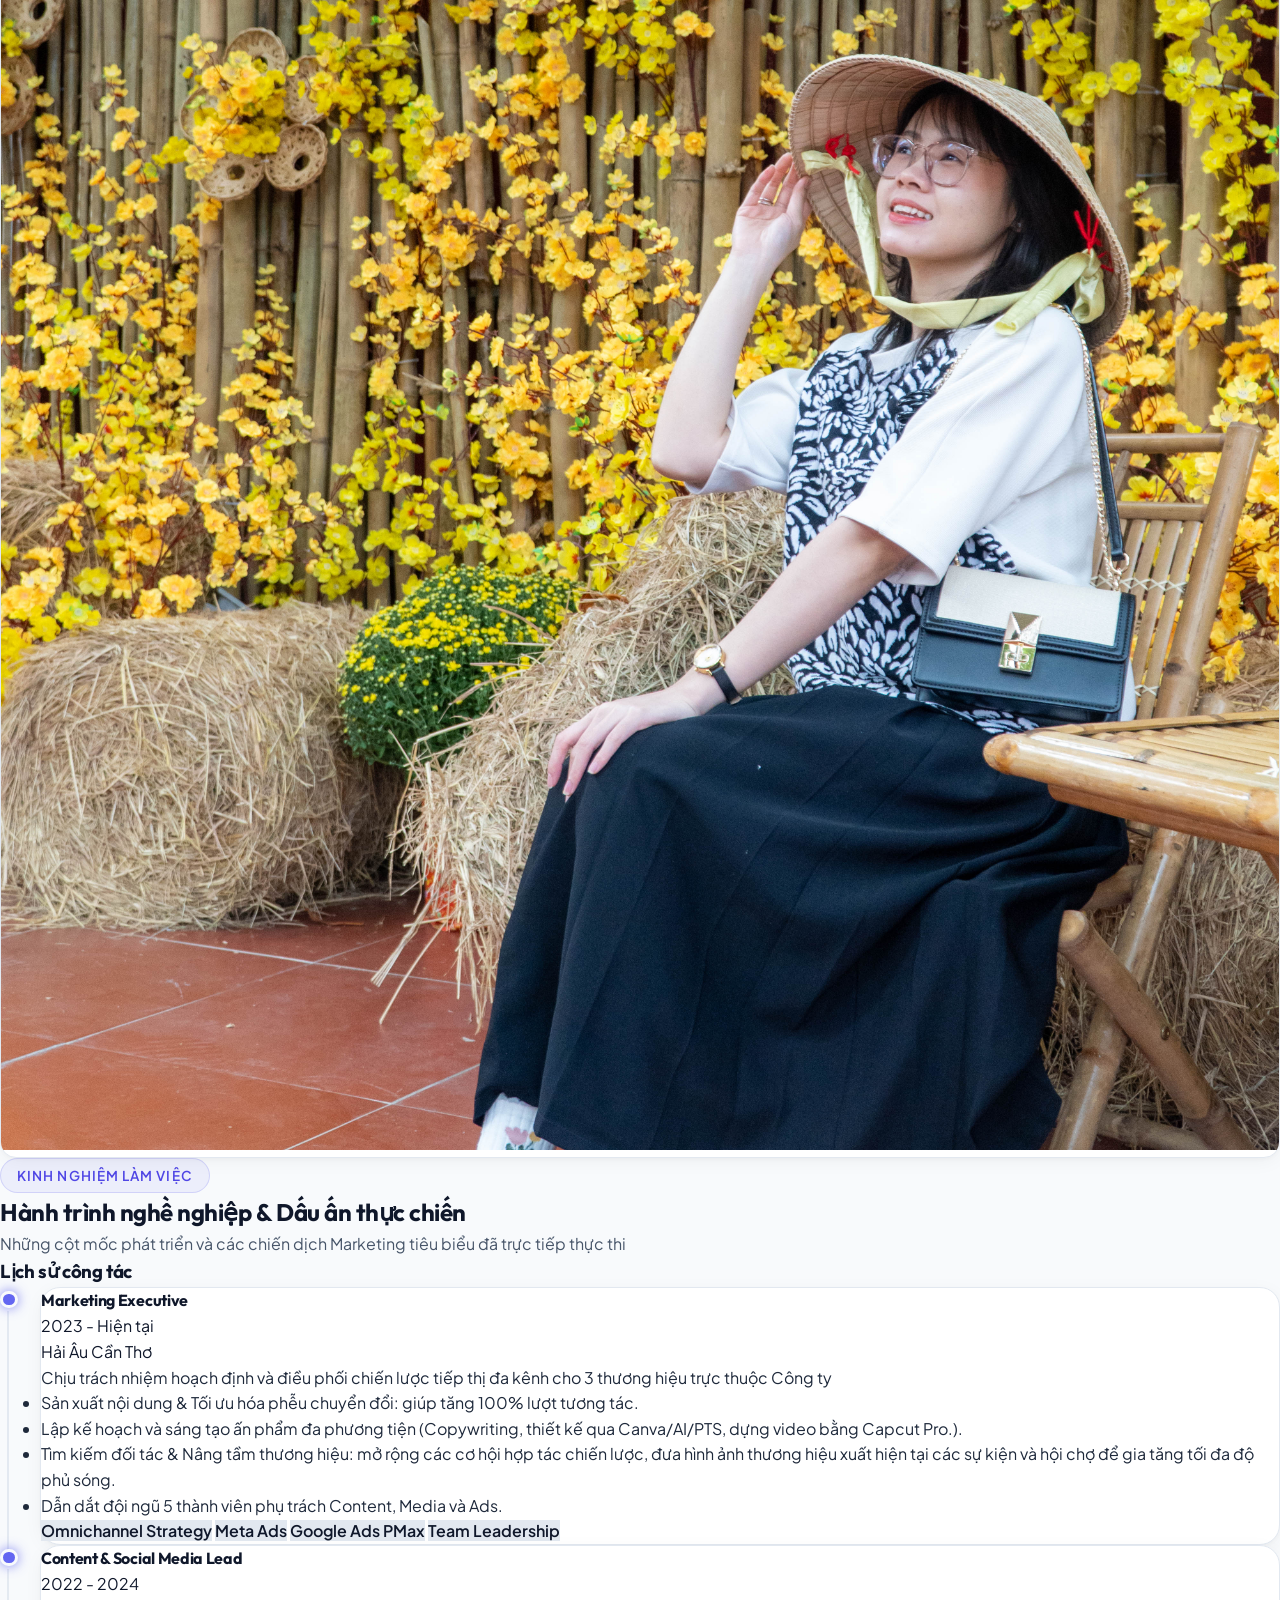
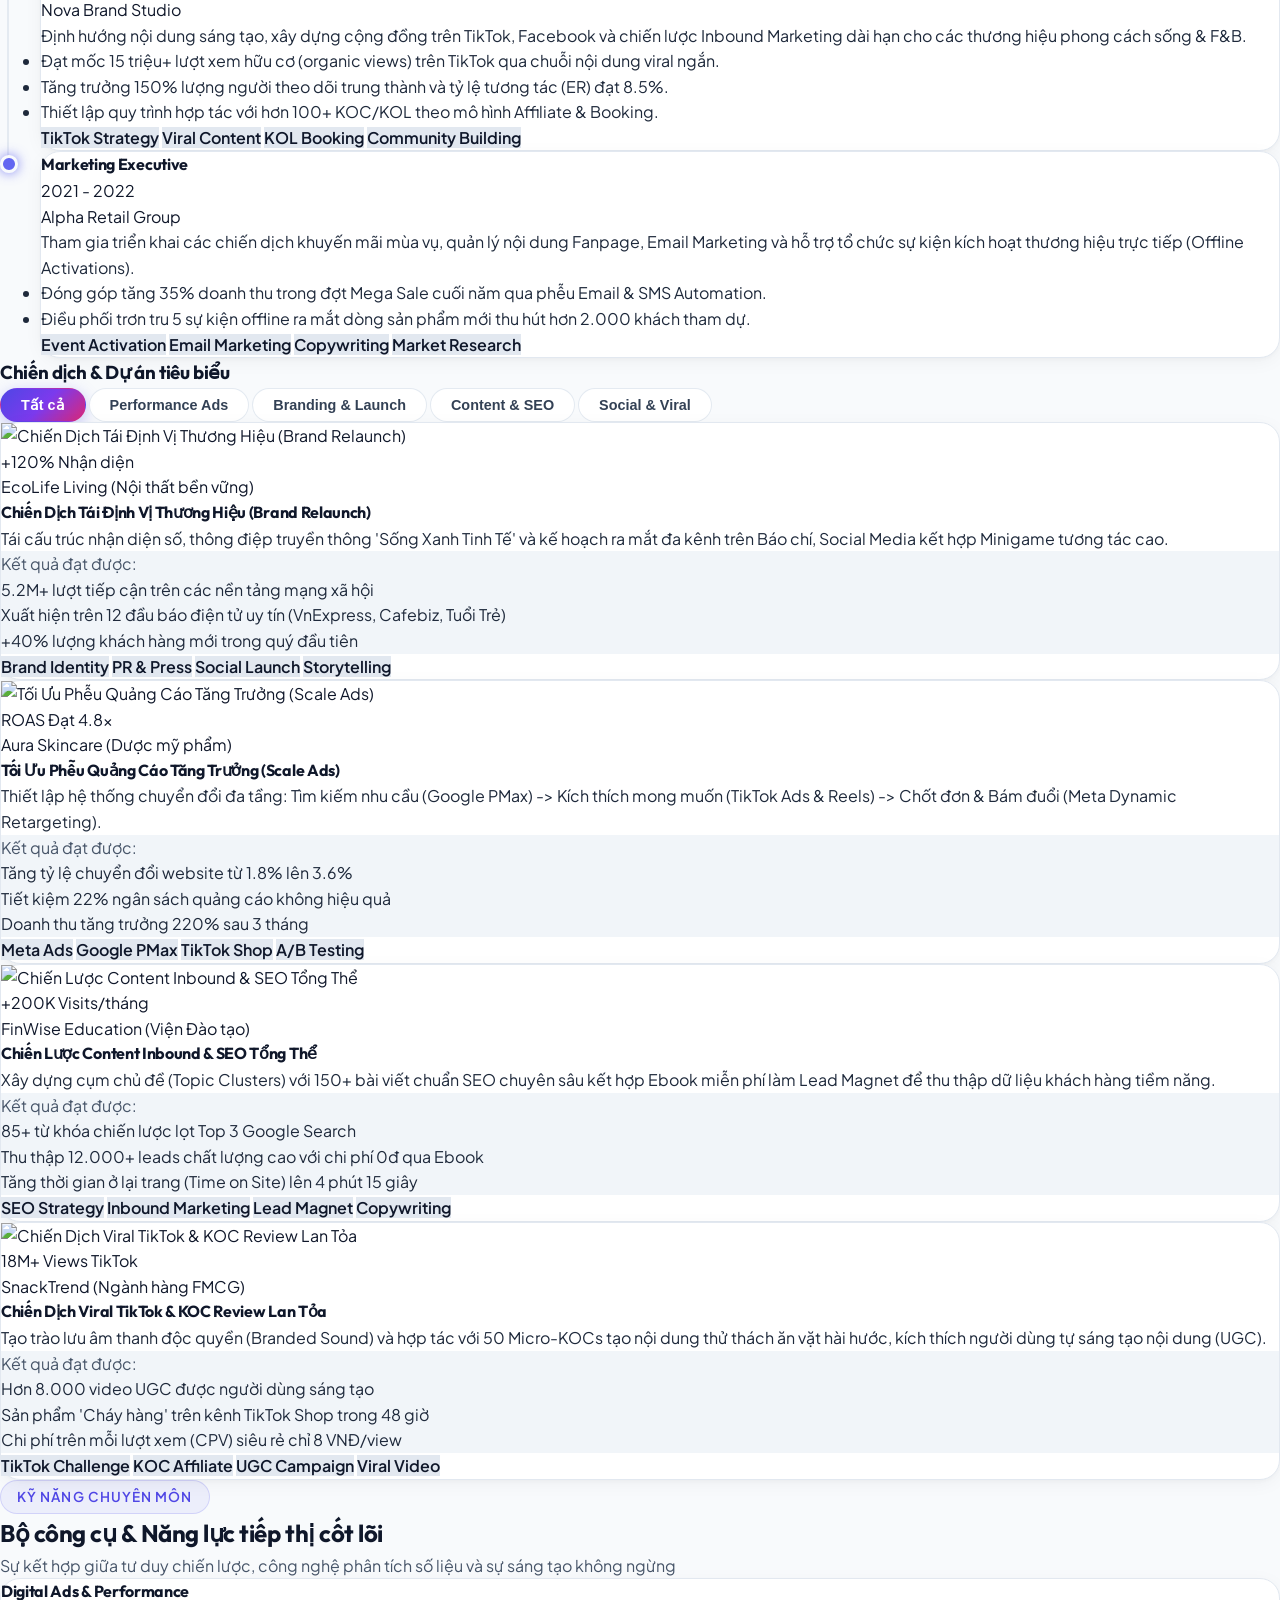
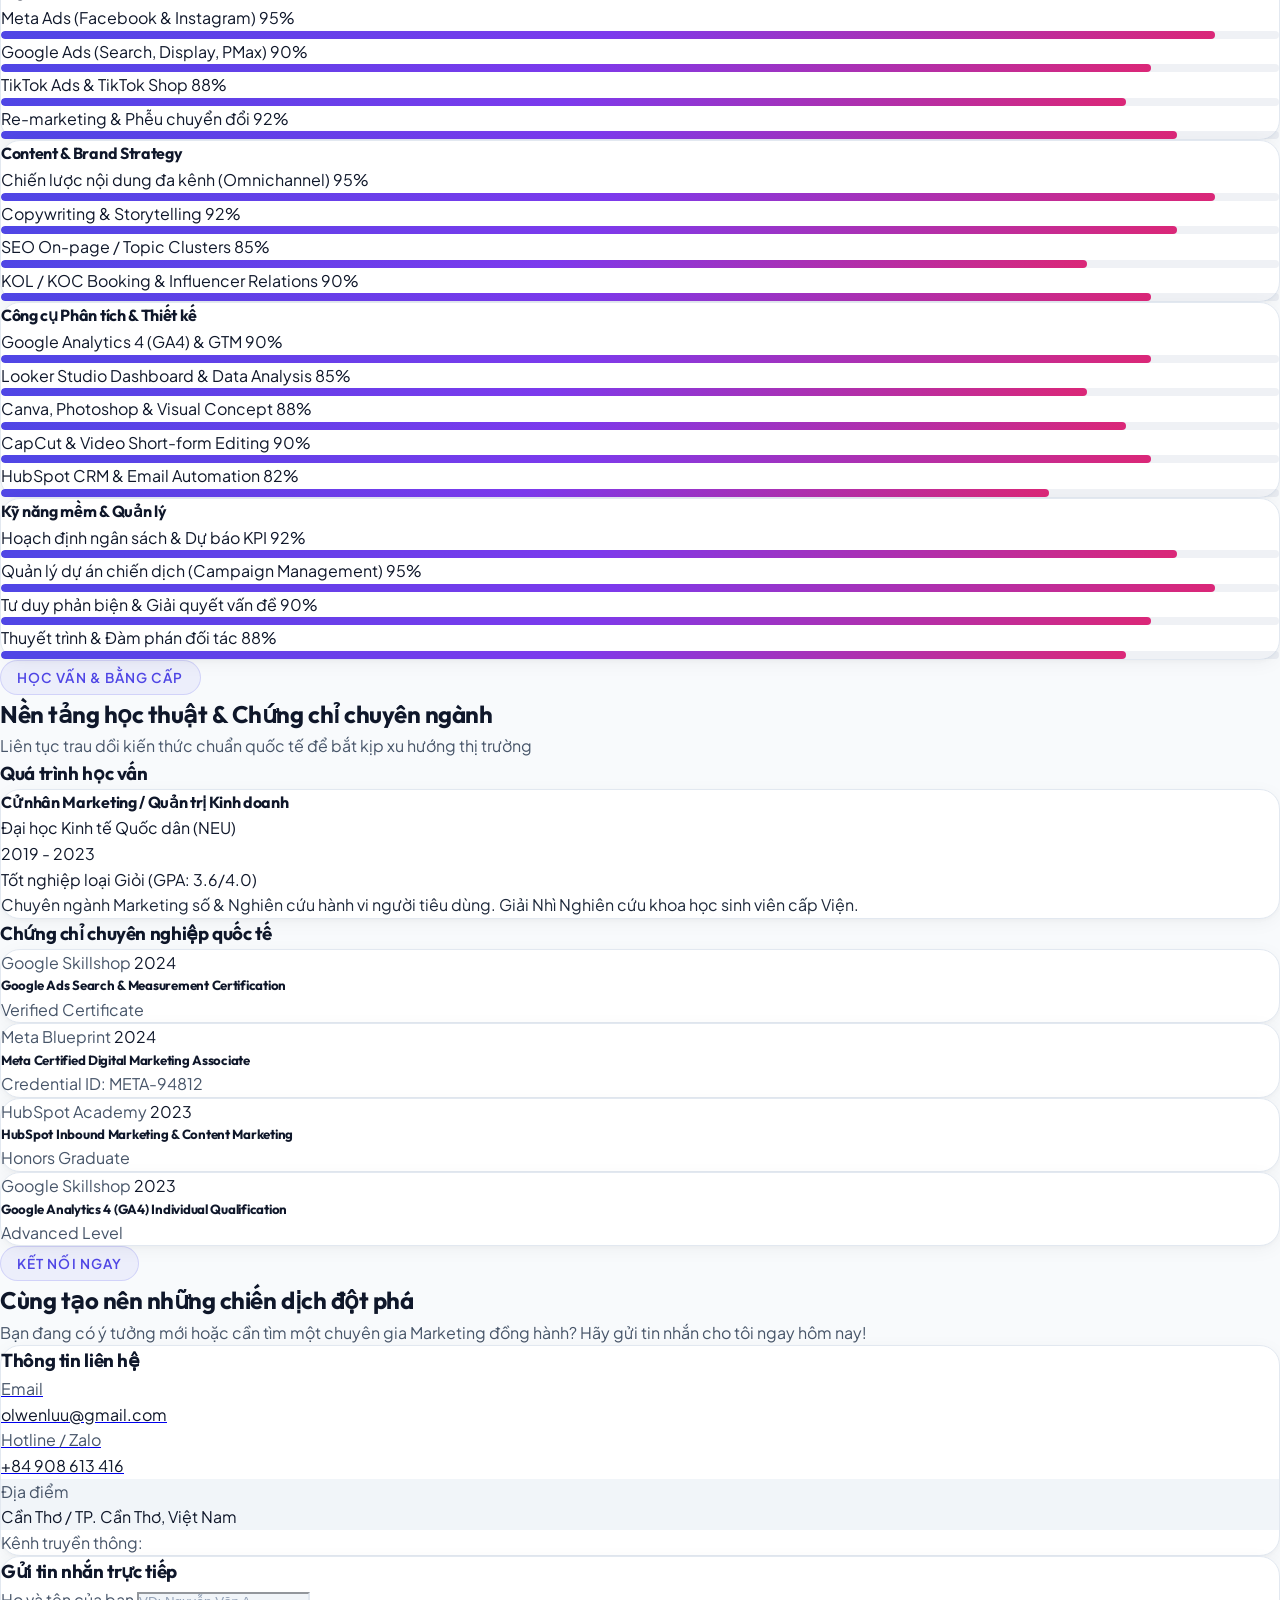
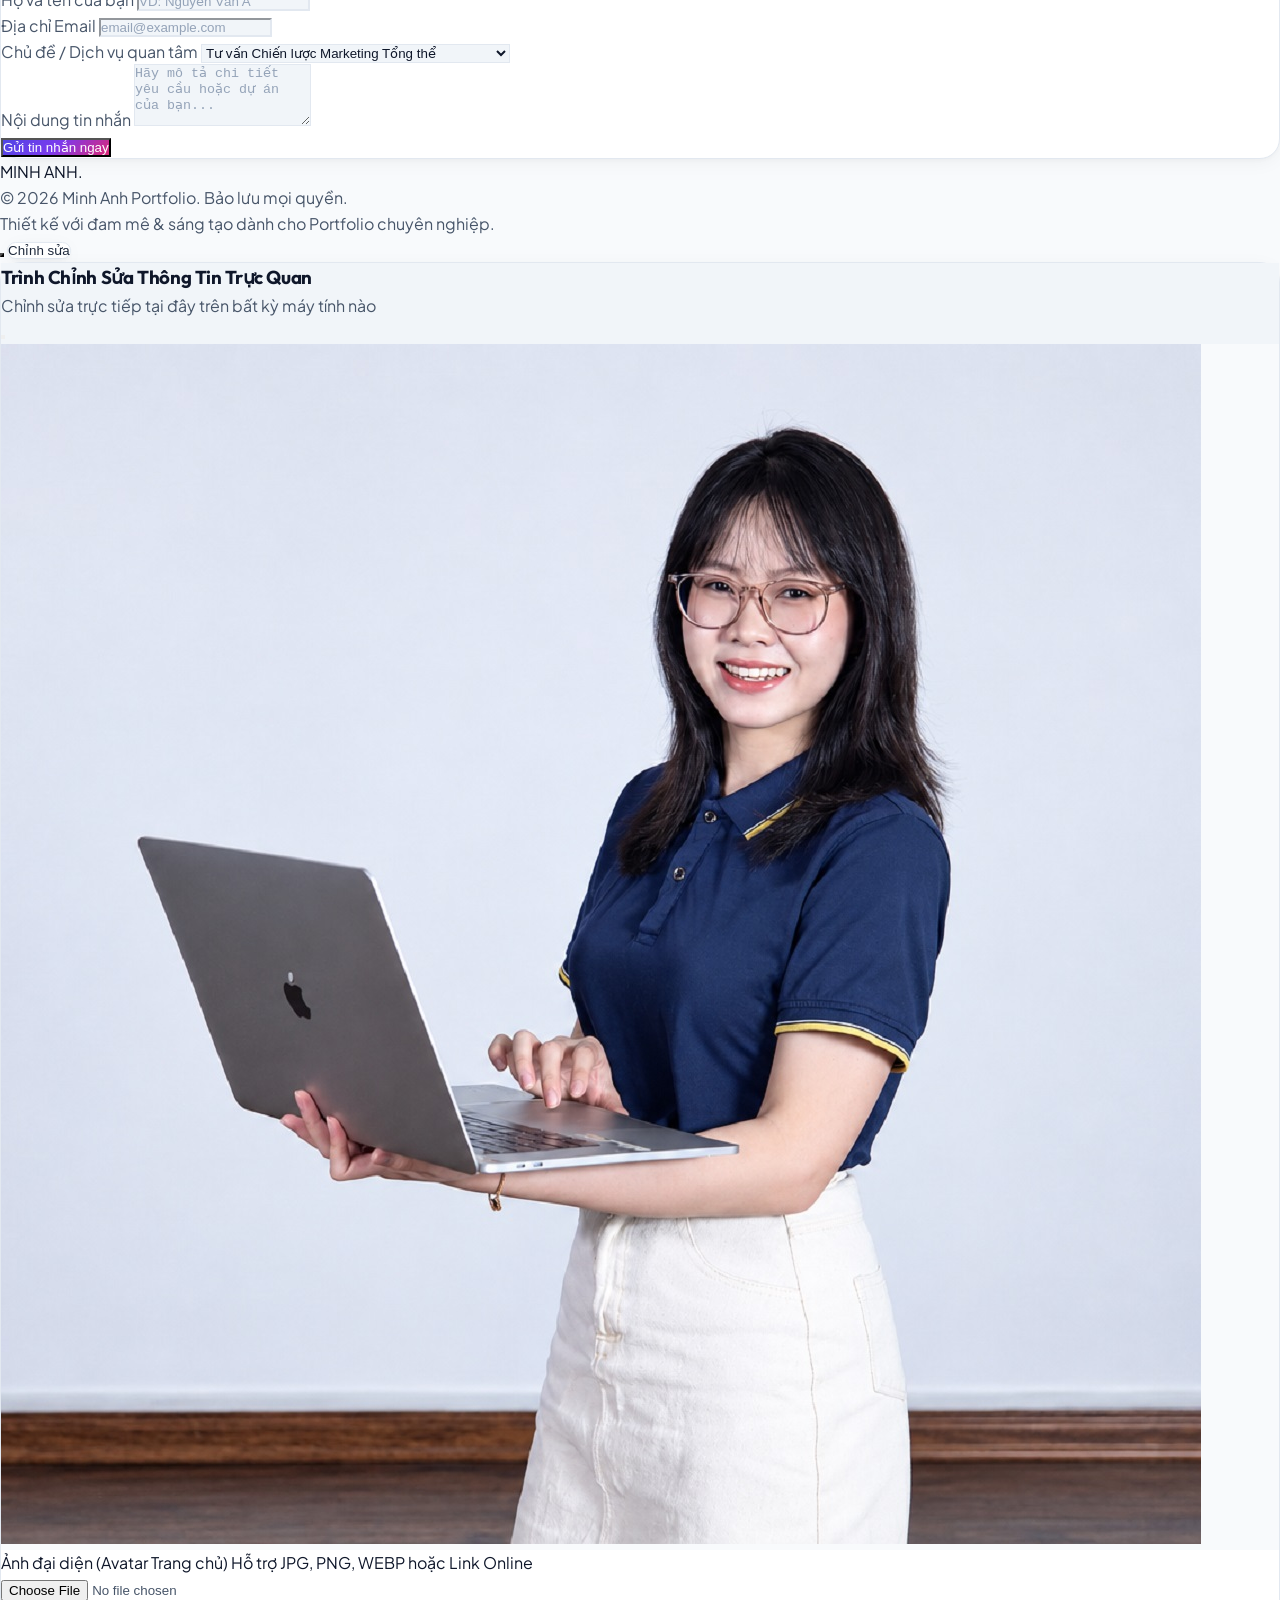
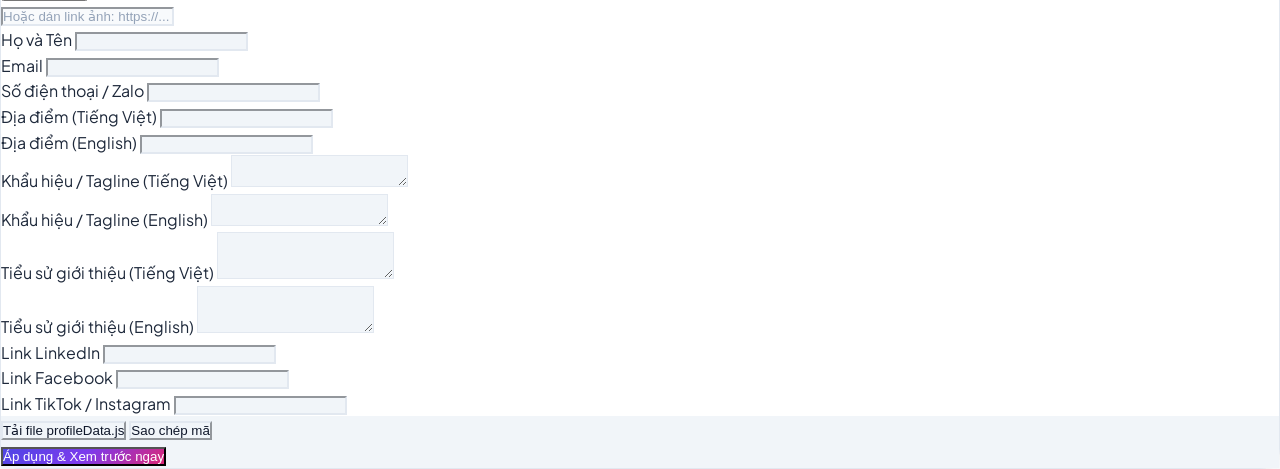
==== commit f8d3af53: "Add files via upload" ====
--- a/index.html
+++ b/index.html
@@ -26,13 +26,31 @@
             theme: {
                 extend: {
                     colors: {
-                        brand: {
-                            50: '#eef2ff',
-                            100: '#e0e7ff',
-                            400: '#818cf8',
-                            500: '#6366f1',
-                            600: '#4f46e5',
-                            700: '#4338ca',
+                        navy: {
+                            DEFAULT: '#102A43',
+                            50: '#F0F4F8',
+                            100: '#D9E2EC',
+                            200: '#BCCCDC',
+                            300: '#9FB3C8',
+                            400: '#829AB1',
+                            500: '#627D98',
+                            600: '#486581',
+                            700: '#334E68',
+                            800: '#243B53',
+                            900: '#102A43',
+                            950: '#0A1926',
+                        },
+                        powder: {
+                            DEFAULT: '#3976A8',
+                            light: '#DCEAF4',
+                            bg: '#EEF3F7',
+                            dark: '#245A85',
+                            bright: '#62B0E8',
+                        },
+                        blush: {
+                            DEFAULT: '#D88C9A',
+                            light: '#F4B8C3',
+                            soft: '#FDF2F4',
                         }
                     },
                     fontFamily: {
@@ -48,9 +66,9 @@
     <script src="https://unpkg.com/lucide@latest"></script>
 
     <!-- Custom CSS -->
-    <link rel="stylesheet" href="css/style.css?v=2.0">
+    <link rel="stylesheet" href="css/style.css?v=3.0">
 </head>
-<body class="antialiased selection:bg-indigo-500 selection:text-white">
+<body class="antialiased selection:bg-[#3976A8] selection:text-white">
 
     <!-- Top Scroll Progress Bar -->
     <div id="scroll-progress" style="width: 0%;"></div>
@@ -62,25 +80,25 @@
         <div class="max-w-7xl mx-auto px-4 sm:px-6 lg:px-8 h-20 flex items-center justify-between">
             <!-- Brand Logo -->
             <a href="#home" class="flex items-center gap-2.5 group">
-                <div class="w-10 h-10 rounded-xl bg-gradient-to-tr from-indigo-600 to-pink-500 flex items-center justify-center text-white font-extrabold text-xl shadow-lg shadow-indigo-500/30 group-hover:scale-105 transition-transform">
+                <div class="w-10 h-10 rounded-xl bg-gradient-to-tr from-[#245A85] via-[#3976A8] to-[#D88C9A] flex items-center justify-center text-white font-extrabold text-xl shadow-lg shadow-[#3976A8]/30 group-hover:scale-105 transition-transform">
                     Y
                 </div>
                 <div class="flex flex-col">
-                    <span class="font-heading font-extrabold text-lg tracking-tight text-slate-900 group-hover:text-indigo-600 transition-colors">
-                        YẾN LƯU<span class="text-indigo-500">.</span>
+                    <span class="font-heading font-extrabold text-lg tracking-tight text-[#102A43] dark:text-[#F8FAFC] group-hover:text-[#3976A8] transition-colors">
+                        YẾN LƯU<span class="text-[#D88C9A]">.</span>
                     </span>
-                    <span class="text-[10px] uppercase font-bold tracking-widest text-slate-500 -mt-1">Marketing Pro</span>
+                    <span class="text-[10px] uppercase font-bold tracking-widest text-[#627D98] -mt-1">Marketing Pro</span>
                 </div>
             </a>
 
             <!-- Desktop Navigation Menu -->
             <nav class="hidden md:flex items-center gap-7">
-                <a href="#home" id="nav-home" class="nav-link text-sm font-semibold text-slate-700 hover:text-indigo-600 transition-colors">Trang chủ</a>
-                <a href="#about" id="nav-about" class="nav-link text-sm font-semibold text-slate-700 hover:text-indigo-600 transition-colors">Giới thiệu</a>
-                <a href="#experiences" id="nav-experiences" class="nav-link text-sm font-semibold text-slate-700 hover:text-indigo-600 transition-colors">Kinh nghiệm & Dự án</a>
-                <a href="#skills" id="nav-skills" class="nav-link text-sm font-semibold text-slate-700 hover:text-indigo-600 transition-colors">Kỹ năng</a>
-                <a href="#education" id="nav-education" class="nav-link text-sm font-semibold text-slate-700 hover:text-indigo-600 transition-colors">Học vấn</a>
-                <a href="#contact" id="nav-contact" class="nav-link text-sm font-semibold text-slate-700 hover:text-indigo-600 transition-colors">Liên hệ</a>
+                <a href="#home" id="nav-home" class="nav-link text-sm font-semibold text-[#102A43] hover:text-[#3976A8] transition-colors">Trang chủ</a>
+                <a href="#about" id="nav-about" class="nav-link text-sm font-semibold text-[#102A43] hover:text-[#3976A8] transition-colors">Giới thiệu</a>
+                <a href="#experiences" id="nav-experiences" class="nav-link text-sm font-semibold text-[#102A43] hover:text-[#3976A8] transition-colors">Kinh nghiệm & Dự án</a>
+                <a href="#skills" id="nav-skills" class="nav-link text-sm font-semibold text-[#102A43] hover:text-[#3976A8] transition-colors">Kỹ năng</a>
+                <a href="#education" id="nav-education" class="nav-link text-sm font-semibold text-[#102A43] hover:text-[#3976A8] transition-colors">Học vấn</a>
+                <a href="#contact" id="nav-contact" class="nav-link text-sm font-semibold text-[#102A43] hover:text-[#3976A8] transition-colors">Liên hệ</a>
             </nav>
 
             <!-- Action Controls (Language, Theme, CTA) -->
@@ -91,7 +109,7 @@
                 </button>
 
                 <!-- Theme Switcher Button -->
-                <button id="theme-toggle" class="p-2.5 rounded-full glass-card hover:border-indigo-500/50 text-slate-700 hover:text-indigo-600 transition-all" title="Đổi giao diện Sáng/Tối">
+                <button id="theme-toggle" class="p-2.5 rounded-full glass-card hover:border-[#3976A8]/50 text-[#102A43] dark:text-[#F8FAFC] hover:text-[#3976A8] transition-all" title="Đổi giao diện Sáng/Tối">
                     <i id="theme-icon" data-lucide="sun" class="w-4 h-4"></i>
                 </button>
 
@@ -134,33 +152,33 @@
            ========================================================================== -->
         <section id="home" class="min-h-[calc(100vh-5rem)] flex items-center justify-center relative overflow-hidden py-16 px-4 sm:px-6 lg:px-8">
             <!-- Background Gradient Blobs -->
-            <div class="absolute top-1/4 left-1/2 -translate-x-1/2 w-[600px] h-[600px] bg-indigo-500/10 rounded-full blur-[140px] pointer-events-none -z-10"></div>
-            <div class="absolute bottom-10 right-10 w-[400px] h-[400px] bg-pink-500/10 rounded-full blur-[120px] pointer-events-none -z-10"></div>
+            <div class="absolute top-1/4 left-1/2 -translate-x-1/2 w-[600px] h-[600px] bg-[#3976A8]/10 rounded-full blur-[140px] pointer-events-none -z-10"></div>
+            <div class="absolute bottom-10 right-10 w-[400px] h-[400px] bg-[#D88C9A]/15 rounded-full blur-[120px] pointer-events-none -z-10"></div>
 
             <div class="max-w-7xl mx-auto w-full grid grid-cols-1 lg:grid-cols-12 gap-12 lg:gap-8 items-center">
                 <!-- Left Content -->
                 <div class="lg:col-span-7 flex flex-col items-start text-left space-y-6">
                     <!-- Status Badge -->
-                    <div class="inline-flex items-center gap-2.5 px-4 py-1.5 rounded-full glass-card border border-emerald-500/40 text-xs font-bold text-emerald-700 bg-emerald-50">
-                        <span class="w-2.5 h-2.5 rounded-full bg-emerald-500 animate-ping"></span>
+                    <div class="inline-flex items-center gap-2.5 px-4 py-1.5 rounded-full glass-card border border-[#3976A8]/30 text-xs font-bold text-[#102A43] dark:text-[#62B0E8] bg-[#EEF3F7] dark:bg-[#102A43]/50">
+                        <span class="w-2.5 h-2.5 rounded-full bg-[#3976A8] animate-ping"></span>
                         <span id="hero-status">Sẵn sàng nhận dự án mới</span>
                     </div>
 
                     <!-- Main Headline -->
                     <div>
-                        <p id="hero-greeting" class="text-lg sm:text-xl font-bold text-indigo-600 mb-2">Xin chào, tôi là</p>
-                        <h1 class="text-4xl sm:text-6xl lg:text-7xl font-extrabold text-slate-900 tracking-tight leading-[1.1]">
-                            <span id="hero-name" class="text-slate-900">Yến Lưu</span>
+                        <p id="hero-greeting" class="text-lg sm:text-xl font-bold text-[#245A85] dark:text-[#62B0E8] mb-2">Xin chào, tôi là</p>
+                        <h1 class="text-4xl sm:text-6xl lg:text-7xl font-extrabold text-[#102A43] dark:text-[#F8FAFC] tracking-tight leading-[1.1]">
+                            <span id="hero-name" class="text-[#102A43] dark:text-[#F8FAFC]">Yến Lưu</span>
                         </h1>
                         <!-- Typewriter Dynamic Headline -->
-                        <div class="text-xl sm:text-2xl lg:text-3xl font-bold mt-3 text-slate-800 flex items-center min-h-[40px]">
+                        <div class="text-xl sm:text-2xl lg:text-3xl font-bold mt-3 text-[#102A43] dark:text-[#F8FAFC] flex items-center min-h-[40px]">
                             <span id="typewriter-text" class="gradient-text"></span>
                             <span class="typewriter-cursor"></span>
                         </div>
                     </div>
 
                     <!-- Tagline -->
-                    <p id="hero-tagline" class="text-base sm:text-lg text-slate-700 max-w-2xl leading-relaxed font-normal">
+                    <p id="hero-tagline" class="text-base sm:text-lg text-[#486581] dark:text-[#BCCCDC] max-w-2xl leading-relaxed font-normal">
                         Kết hợp tư duy Sáng tạo Nghệ thuật và Phân tích Số liệu (Data-driven) để kiến tạo các chiến dịch tiếp thị bứt phá và thúc đẩy tăng trưởng doanh thu bền vững.
                     </p>
 
@@ -170,29 +188,29 @@
                             <span>Xem Chiến Dịch</span>
                             <i data-lucide="arrow-right" class="w-4 h-4"></i>
                         </a>
-                        <a href="#contact" id="hero-cta-contact" class="glass-card px-7 py-3.5 rounded-full text-sm font-bold text-slate-800 hover:text-indigo-600 hover:border-indigo-500 flex items-center justify-center gap-2 w-full sm:w-auto shadow-sm">
+                        <a href="#contact" id="hero-cta-contact" class="glass-card px-7 py-3.5 rounded-full text-sm font-bold text-[#102A43] dark:text-[#F8FAFC] hover:text-[#3976A8] hover:border-[#3976A8] flex items-center justify-center gap-2 w-full sm:w-auto shadow-sm">
                             <span>Liên Hệ Ngay</span>
                             <i data-lucide="mail" class="w-4 h-4"></i>
                         </a>
                     </div>
 
                     <!-- Social Channels -->
-                    <div class="flex items-center gap-3 pt-4 border-t border-slate-200 w-full">
-                        <span class="text-xs font-bold uppercase tracking-wider text-slate-500">Kết nối:</span>
+                    <div class="flex items-center gap-3 pt-4 border-t border-[#DCEAF4] dark:border-white/10 w-full">
+                        <span class="text-xs font-bold uppercase tracking-wider text-[#627D98] dark:text-[#829AB1]">Kết nối:</span>
                         <div class="flex items-center gap-2">
-                            <a href="https://www.linkedin.com/in/yen-luu/" target="_blank" rel="noreferrer" class="w-9 h-9 rounded-full glass-card flex items-center justify-center text-slate-700 hover:text-indigo-600 hover:scale-110 transition-all shadow-sm">
+                            <a href="https://www.linkedin.com/in/yen-luu/" target="_blank" rel="noreferrer" class="w-9 h-9 rounded-full glass-card flex items-center justify-center text-[#102A43] dark:text-[#F8FAFC] hover:text-[#3976A8] hover:scale-110 transition-all shadow-sm">
                                 <i data-lucide="linkedin" class="w-4 h-4"></i>
                             </a>
-                            <a href="https://www.facebook.com/yenluu1303/" target="_blank" rel="noreferrer" class="w-9 h-9 rounded-full glass-card flex items-center justify-center text-slate-700 hover:text-indigo-600 hover:scale-110 transition-all shadow-sm">
+                            <a href="https://www.facebook.com/yenluu1303/" target="_blank" rel="noreferrer" class="w-9 h-9 rounded-full glass-card flex items-center justify-center text-[#102A43] dark:text-[#F8FAFC] hover:text-[#3976A8] hover:scale-110 transition-all shadow-sm">
                                 <i data-lucide="facebook" class="w-4 h-4"></i>
                             </a>
-                            <a href="https://www.instagram.com/py03/" target="_blank" rel="noreferrer" class="w-9 h-9 rounded-full glass-card flex items-center justify-center text-slate-700 hover:text-pink-600 hover:scale-110 transition-all shadow-sm">
+                            <a href="https://www.instagram.com/py03/" target="_blank" rel="noreferrer" class="w-9 h-9 rounded-full glass-card flex items-center justify-center text-[#102A43] dark:text-[#F8FAFC] hover:text-[#D88C9A] hover:scale-110 transition-all shadow-sm">
                                 <i data-lucide="instagram" class="w-4 h-4"></i>
                             </a>
-                            <a href="https://www.tiktok.com/@betoyen" target="_blank" rel="noreferrer" class="w-9 h-9 rounded-full glass-card flex items-center justify-center text-slate-700 hover:text-black hover:scale-110 transition-all shadow-sm">
+                            <a href="https://www.tiktok.com/@betoyen" target="_blank" rel="noreferrer" class="w-9 h-9 rounded-full glass-card flex items-center justify-center text-[#102A43] dark:text-[#F8FAFC] hover:text-[#245A85] hover:scale-110 transition-all shadow-sm">
                                 <i data-lucide="video" class="w-4 h-4"></i>
                             </a>
-                            <a href="mailto:olwenluu@gmail.com" class="w-9 h-9 rounded-full glass-card flex items-center justify-center text-slate-700 hover:text-emerald-600 hover:scale-110 transition-all shadow-sm">
+                            <a href="mailto:olwenluu@gmail.com" class="w-9 h-9 rounded-full glass-card flex items-center justify-center text-[#102A43] dark:text-[#F8FAFC] hover:text-[#3976A8] hover:scale-110 transition-all shadow-sm">
                                 <i data-lucide="mail" class="w-4 h-4"></i>
                             </a>
                         </div>
@@ -201,30 +219,30 @@
 
                 <!-- Right Profile Visual & Floating Badges -->
                 <div class="lg:col-span-5 flex items-center justify-center relative">
-                    <div class="relative w-72 sm:w-84 md:w-96 aspect-[4/5] rounded-3xl p-2.5 bg-gradient-to-tr from-indigo-500 via-purple-500 to-pink-500 shadow-2xl pulse-glow">
-                        <div class="w-full h-full rounded-2xl overflow-hidden bg-slate-100">
-                            <img id="hero-avatar-img" src="assets/images/avatar.png" alt="Profile Avatar" class="w-full h-full object-cover">
+                    <div class="relative w-72 sm:w-84 md:w-96 aspect-[4/5] rounded-3xl p-2.5 bg-gradient-to-tr from-[#245A85] via-[#3976A8] to-[#D88C9A] shadow-2xl pulse-glow">
+                        <div class="w-full h-full rounded-2xl overflow-hidden bg-[#EEF3F7] dark:bg-[#102A43]">
+                            <img id="hero-avatar-img" src="assets/images/avatar.png" onerror="this.onerror=null;this.src='assets/images/avatar.jpg'" alt="Profile Avatar" class="w-full h-full object-cover">
                         </div>
 
                         <!-- Floating Achievement Badge 1 -->
-                        <div class="absolute -bottom-6 -left-6 glass-card p-3.5 rounded-2xl shadow-xl flex items-center gap-3 float-slow border border-indigo-500/30">
-                            <div class="w-10 h-10 rounded-xl bg-indigo-500/20 text-indigo-400 flex items-center justify-center">
+                        <div class="absolute -bottom-6 -left-6 glass-card p-3.5 rounded-2xl shadow-xl flex items-center gap-3 float-slow border border-[#3976A8]/30">
+                            <div class="w-10 h-10 rounded-xl bg-[#EEF3F7] text-[#3976A8] dark:bg-[#3976A8]/20 dark:text-[#62B0E8] flex items-center justify-center">
                                 <i data-lucide="award" class="w-5 h-5"></i>
                             </div>
                             <div>
-                                <div id="hero-exp-badge" class="text-xs font-bold text-slate-100">3+ Năm Kinh Nghiệm</div>
-                                <div class="text-[10px] text-slate-400">Marketing & Growth</div>
+                                <div id="hero-exp-badge" class="text-xs font-bold text-[#102A43] dark:text-[#F8FAFC]">3+ Năm Kinh Nghiệm</div>
+                                <div class="text-[10px] text-[#486581] dark:text-[#9FB3C8]">Marketing & Growth</div>
                             </div>
                         </div>
 
                         <!-- Floating Achievement Badge 2 -->
-                        <div class="absolute -top-4 -right-4 glass-card p-3 rounded-2xl shadow-xl flex items-center gap-2.5 float-delayed border border-pink-500/30">
-                            <div class="w-9 h-9 rounded-xl bg-pink-500/20 text-pink-400 flex items-center justify-center">
+                        <div class="absolute -top-4 -right-4 glass-card p-3 rounded-2xl shadow-xl flex items-center gap-2.5 float-delayed border border-[#D88C9A]/30">
+                            <div class="w-9 h-9 rounded-xl bg-[#FDF2F4] text-[#D88C9A] dark:bg-[#D88C9A]/20 dark:text-[#F4B8C3] flex items-center justify-center">
                                 <i data-lucide="trending-up" class="w-4 h-4"></i>
                             </div>
                             <div>
-                                <div id="hero-roas-badge" class="text-xs font-bold text-slate-100">350% Tăng Trưởng</div>
-                                <div class="text-[10px] text-slate-400">ROAS & Doanh Thu</div>
+                                <div id="hero-roas-badge" class="text-xs font-bold text-[#102A43] dark:text-[#F8FAFC]">Remote Job</div>
+                                <div class="text-[10px] text-[#486581] dark:text-[#9FB3C8]">Available Worldwide</div>
                             </div>
                         </div>
                     </div>
@@ -671,7 +689,7 @@
     </div>
 
     <!-- Scripts (with cache-busting) -->
-    <script src="js/profileData.js?v=1.3"></script>
-    <script src="js/main.js?v=1.3"></script>
+    <script src="js/profileData.js?v=3.0"></script>
+    <script src="js/main.js?v=3.0"></script>
 </body>
 </html>
